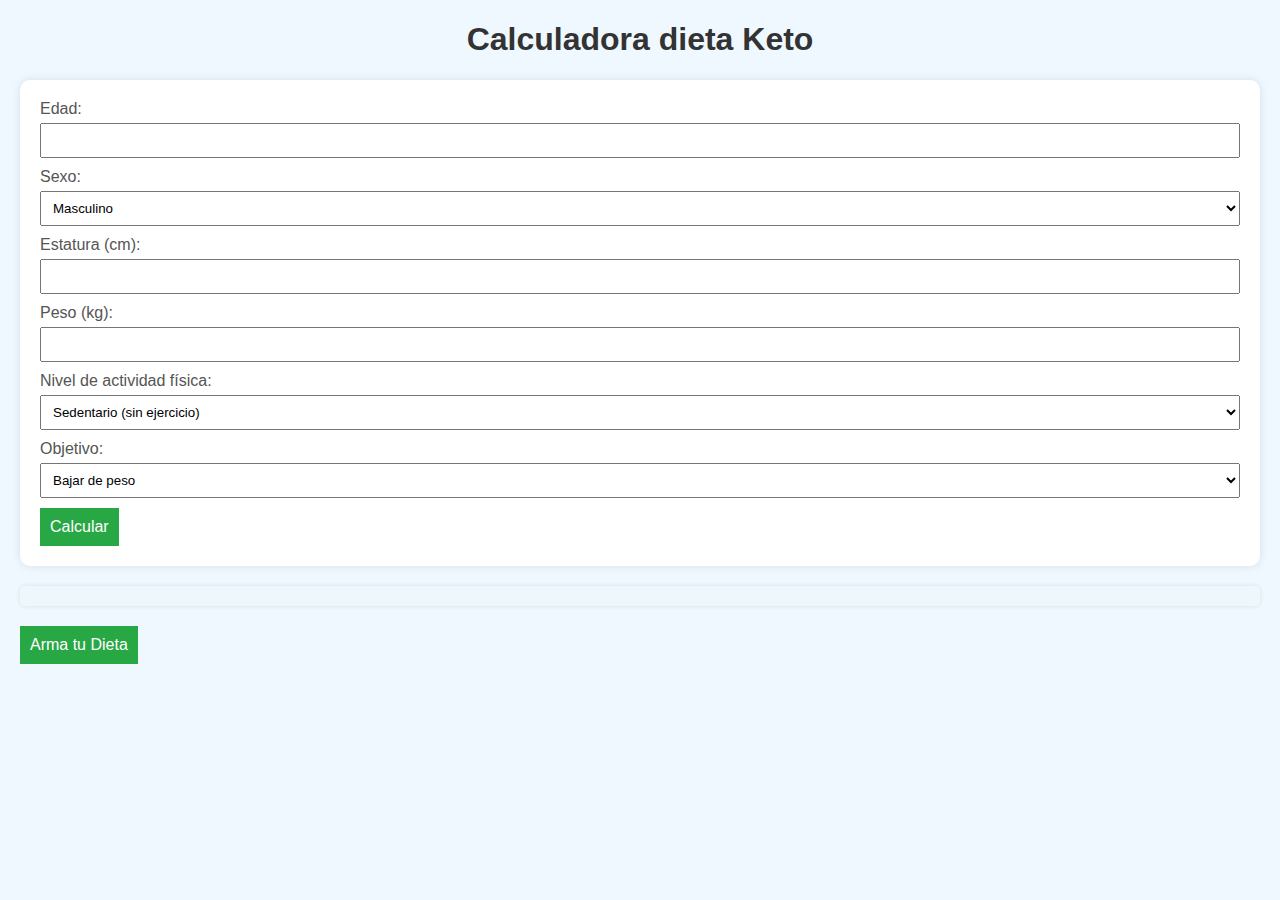
==== calculo.html @ 05cfd48a "Update calculo.html" ====
<!DOCTYPE html>
<html lang="es">
<head>
    <meta charset="UTF-8">
    <meta name="viewport" content="width=device-width, initial-scale=1.0">
    <link rel="stylesheet" href="style.css">
    <title>Calculadora de Macros Keto</title>
</head>
<body>
    <h1>Calculadora dieta Keto</h1>
    <form id="keto-form">
        <label for="age">Edad:</label>
        <input type="number" id="age" required><br>

        <label for="gender">Sexo:</label>
        <select id="gender">
            <option value="male">Masculino</option>
            <option value="female">Femenino</option>
        </select><br>

        <label for="height">Estatura (cm):</label>
        <input type="number" id="height" required><br>

        <label for="weight">Peso (kg):</label>
        <input type="number" id="weight" required><br>

        <label for="activity-level">Nivel de actividad física:</label>
        <select id="activity-level">
            <option value="1.2">Sedentario (sin ejercicio)</option>
            <option value="1.375">Ligero (1-3 horas de ejercicio por semana)</option>
            <option value="1.55">Moderado (3-7 horas de ejercicio por semana)</option>
            <option value="1.725">Elevado (más de 7 horas de ejercicio por semana)</option>
        </select><br>

        <label for="goal">Objetivo:</label>
        <select id="goal">
            <option value="lose">Bajar de peso</option>
            <option value="maintain">Mantener el peso</option>
            <option value="gain">Ganar masa muscular</option>
        </select><br>

        <!-- Otras entradas como objetivo de peso, etc. -->

        <button type="button" onclick="calcularMacros()">Calcular</button>
    </form>

    <div id="resultados">
        <!-- Aquí se mostrarán los resultados -->
    </div>
<!-- Botón para calcular los resultados -->
<!-- <button type="button" onclick="calcularMacros()">Calcular</button> -->

<script>
    function calcularMacros() {
        try {
            console.log("Calculando Macros...");
            const age = parseFloat(document.getElementById('age').value);
            const gender = document.getElementById('gender').value;
            const height = parseFloat(document.getElementById('height').value);
            const weight = parseFloat(document.getElementById('weight').value);
            const activityLevel = parseFloat(document.getElementById('activity-level').value);
            const goal = document.getElementById('goal').value;

            // Realizar cálculos según tus necesidades
            const tmb = 10 * weight + 6.25 * height - 5 * age + 5;
            const caloriesMin = tmb * activityLevel;
            const caloriesMax = caloriesMin * 1.2; // Ajusta según tus preferencias
            const proteinMin = 1.6 * weight;  // Ajusta según tus preferencias
            const proteinMax = 2.2 * weight;  // Ajusta según tus preferencias
            const fatMin = (caloriesMin * 0.7) / 9;
            const fatMax = (caloriesMax * 0.75) / 9;

            // Rango sugerido para carbohidratos (ajustable según tus preferencias)
            const carbsMin = 20;  // Mínimo recomendado
            const carbsMax = 50;  // Máximo recomendado

            // Determinar la descripción del nivel de actividad
            let activityDescription = "";
            switch (activityLevel) {
                case 1.2:
                    activityDescription = "Sedentario (sin ejercicio)";
                    break;
                case 1.375:
                    activityDescription = "Ligero (1-3 horas de ejercicio por semana)";
                    break;
                case 1.55:
                    activityDescription = "Moderado (3-7 horas de ejercicio por semana)";
                    break;
                case 1.725:
                    activityDescription = "Elevado (más de 7 horas de ejercicio por semana)";
                    break;
                default:
                    activityDescription = "Nivel de actividad no especificado";
                    break;
            }

            // Mostrar los resultados en la sección de resultados
            const resultadosDiv = document.getElementById('resultados');
            resultadosDiv.innerHTML = `
                <h2>Resultados:</h2>
                <p><strong>Calorías diarias:</strong> ${caloriesMin.toFixed(2)} - ${caloriesMax.toFixed(2)} kcal</p>
                <p><strong>Proteínas (rango):</strong> ${proteinMin.toFixed(2)} - ${proteinMax.toFixed(2)} g</p>
                <p><strong>Grasas (rango):</strong> ${fatMin.toFixed(2)} - ${fatMax.toFixed(2)} g</p>
                <p><strong>Carbohidratos (rango):</strong> ${carbsMin} - ${carbsMax} g</p>
                <p><strong>Nivel de actividad:</strong> ${activityLevel} - ${activityDescription}</p>
                <p><strong>Objetivo:</strong> ${goal}</p>
            `;

            // Almacenar resultados en cookies
            document.cookie = `caloriesMin=${caloriesMin}`;
            document.cookie = `caloriesMax=${caloriesMax}`;
            document.cookie = `proteinMin=${proteinMin}`;
            document.cookie = `proteinMax=${proteinMax}`;
            document.cookie = `fatMin=${fatMin}`;
            document.cookie = `fatMax=${fatMax}`;
            document.cookie = `carbsMin=${carbsMin}`;
            document.cookie = `carbsMax=${carbsMax}`;
            document.cookie = `activityLevel=${activityLevel}`;
            document.cookie = `goal=${goal}`;
            document.cookie = `protein=${(proteinMin + proteinMax) / 2}`; // Almacena el promedio de proteínas como valor por defecto
            document.cookie = `carbs=${(carbsMin + carbsMax) / 2}`; // Almacena el promedio de carbohidratos como valor por defecto

            // Almacenar resultados en localStorage
            localStorage.setItem('caloriesMin', caloriesMin.toFixed(2));
            localStorage.setItem('caloriesMax', caloriesMax.toFixed(2));
            localStorage.setItem('proteinMin', proteinMin.toFixed(2));
            localStorage.setItem('proteinMax', proteinMax.toFixed(2));
            localStorage.setItem('fatMin', fatMin.toFixed(2));
            localStorage.setItem('fatMax', fatMax.toFixed(2));
            localStorage.setItem('carbsMin', carbsMin);
            localStorage.setItem('carbsMax', carbsMax);
            localStorage.setItem('activityLevel', activityLevel);
            localStorage.setItem('goal', goal);
            localStorage.setItem('protein', ((proteinMin + proteinMax) / 2).toFixed(2));
            localStorage.setItem('carbs', ((carbsMin + carbsMax) / 2).toFixed(2));

        } catch (error) {
            console.error("Error al calcular los resultados:", error);
        }
    }

    // Redirigir a index.html con los objetivos
    function redirigirAIndex() {
        window.location.href = "index.html";
    }
</script>
</script>

<!-- Botón para redirigir a index.html con los objetivos -->
<button type="button" onclick="redirigirAIndex()">Arma tu Dieta</button>
</body>
</html>
---- style.css ----
body {
    font-family: 'Roboto', sans-serif; /* Fuente moderna y versátil */
    background-color: #f0f8ff; /* Azul claro relajante */
    margin: 20px;
  }
  
  h1 {
    color: #333; /* Gris oscuro, manteniendo legibilidad */
    text-align: center;
  }
  
  #selected-items {
    background-color: #fff;
    border-radius: 10px;
    box-shadow: 0 0 10px rgba(0, 0, 0, 0.1);
    padding: 20px;
    margin-bottom: 20px;
  }
  
  #selected-list {
    list-style: none;
    padding: 0;
  }
  
  #selected-list li {
    margin-bottom: 10px;
  }
  
  #totals, #goal-message {
    background-color: #eef8fc; /* Azul claro más sutil */
    border-radius: 5px;
    box-shadow: 0 0 5px rgba(0, 0, 0, 0.1);
    padding: 10px;
    margin-bottom: 20px;
  }
  
  #goal-message {
    color: #28a745; /* Verde vibrante que motiva */
    font-weight: bold;
  }
  
  label {
    display: block;
    margin-bottom: 5px;
    color: #555;
  }
  
  input {
    padding: 8px;
    margin-bottom: 10px;
    width: 100%;
    box-sizing: border-box;
  }
  
  button {
    background-color: #28a745; /* Verde principal */
    color: #fff;
    border: none;
    padding: 10px;
    font-size: 16px;
    cursor: pointer;
  }
  
  button:hover {
    background-color: #218838; /* Verde más oscuro al pasar el ratón */
  }
  
  #product-table {
    width: 100%;
    margin-bottom: 20px;
  }
  
  #product-table th, #product-table td {
    padding: 10px;
    border: 1px solid #e1e7ed; /* Gris claro para mejor contraste */
  }
  
  #product-table th {
    background-color: #f0f8ff; /* Azul claro para encabezados */
    color: #333;
  }
  
  #product-table tbody tr:nth-child(even) {
    background-color: #f5f9fd; /* Azul muy claro para filas alternas */
  }
  
  #search {
    padding: 8px; /* Ajustado para que coincida con otros estilos de input */
    margin-bottom: 10px;
    width: 50%;
    box-sizing: border-box;
  }
  
  #selected-list button {
    background-color: #dc3545;
    color: #fff;
    border: none;
    cursor: pointer;
  }
  
  #selected-list button:hover {
    background-color: #c82333;
  }
  
  #reset-button {
    margin-top: 10px;
    padding: 5px 10px;
    background-color: #e0e4e8; /* Gris claro para diferenciarse */
    color: #333;
    border: none;
    cursor: pointer;
  }
  
  #reset-button:hover {
    background-color: #d7dadc; /* Gris más claro al pasar el ratón */
  }
  


  /* Estilos para la sección de la calculadora */
#keto-form {
    background-color: #fff;
    border-radius: 10px;
    box-shadow: 0 0 10px rgba(0, 0, 0, 0.1);
    padding: 20px;
    margin-bottom: 20px;
  }
  
  #resultados {
    background-color: #eef8fc;
    border-radius: 5px;
    box-shadow: 0 0 5px rgba(0, 0, 0, 0.1);
    padding: 10px;
    margin-bottom: 20px;
  }
  
  #resultados h2 {
    color: #333;
  }
  
  #resultados p {
    margin-bottom: 10px;
    color: #555;
  }
  
  #keto-form label {
    display: block;
    margin-bottom: 5px;
    color: #555;
  }
  
  #keto-form input {
    padding: 8px;
    margin-bottom: 10px;
    width: 100%;
    box-sizing: border-box;
  }
  
  #keto-form select {
    padding: 8px;
    margin-bottom: 10px;
    width: 100%;
    box-sizing: border-box;
  }
  
  #keto-form button {
    background-color: #28a745;
    color: #fff;
    border: none;
    padding: 10px;
    font-size: 16px;
    cursor: pointer;
  }
  
  #keto-form button:hover {
    background-color: #218838;
  }
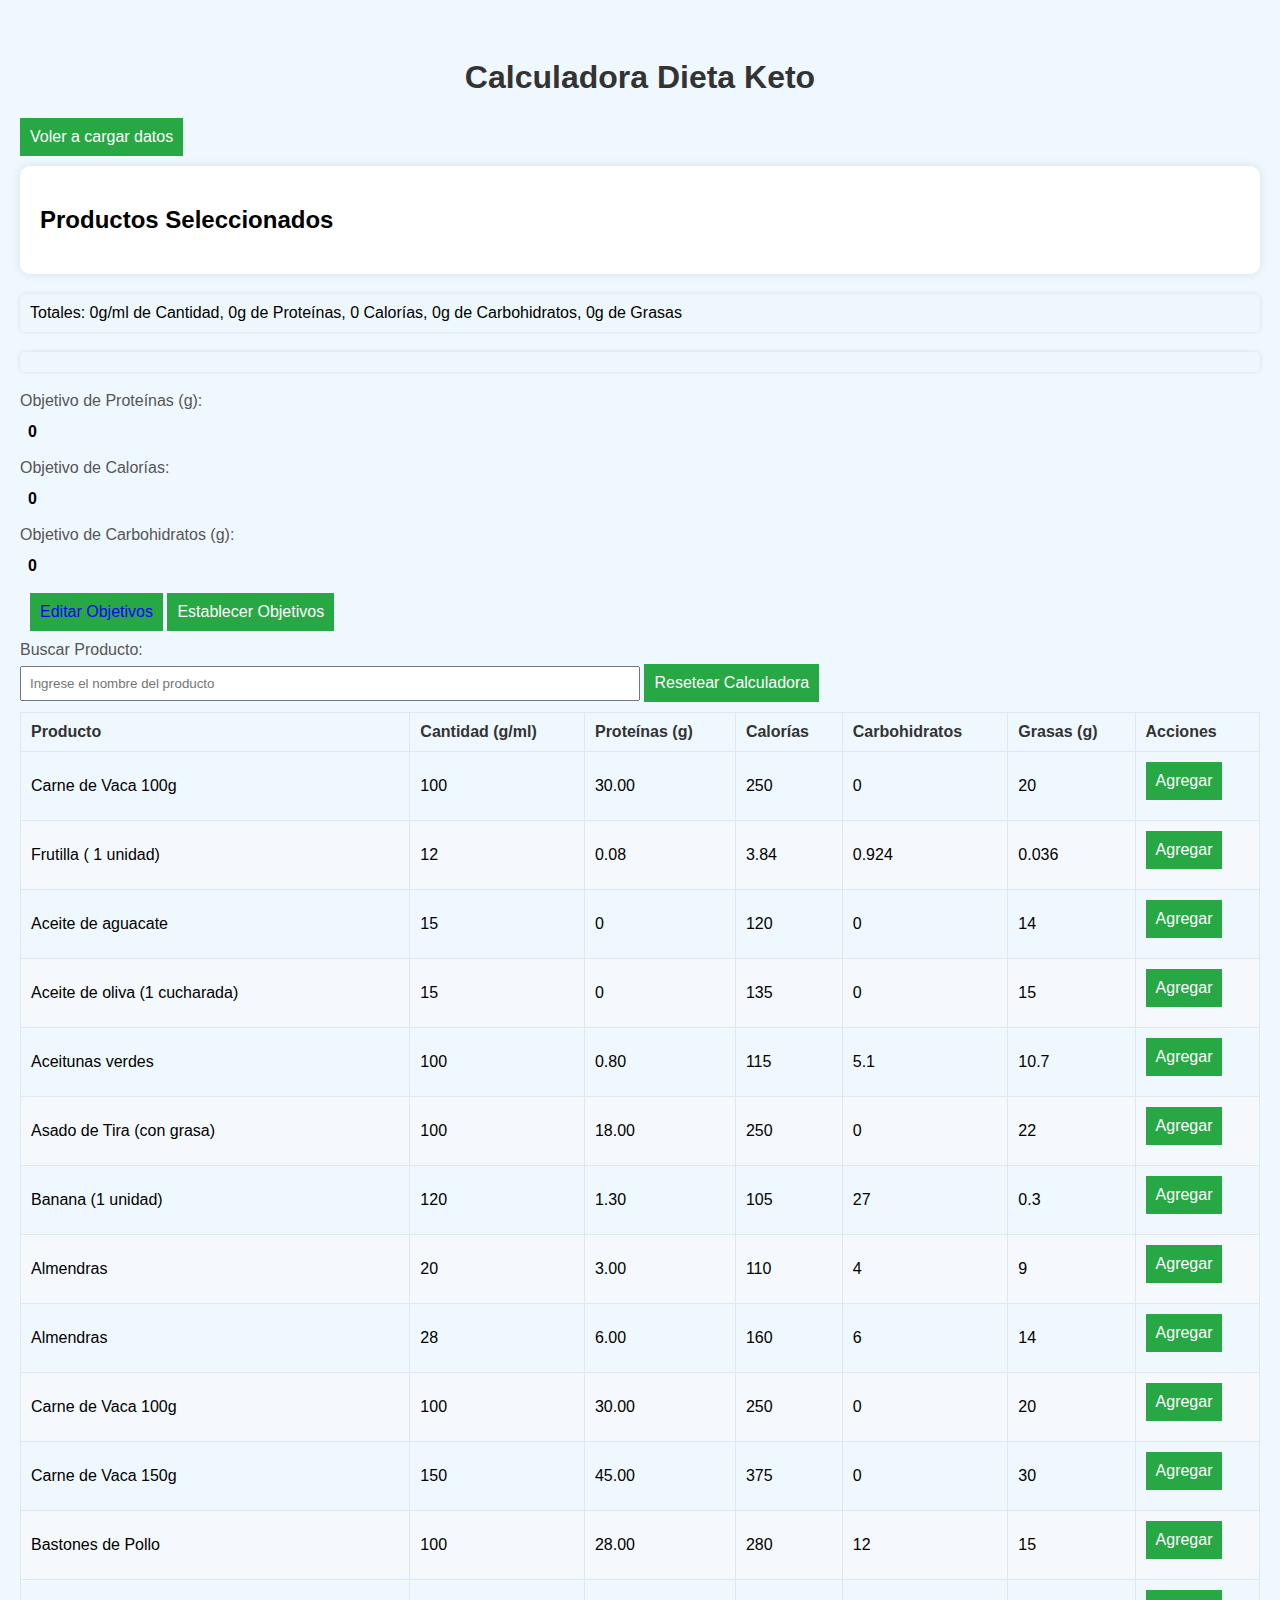
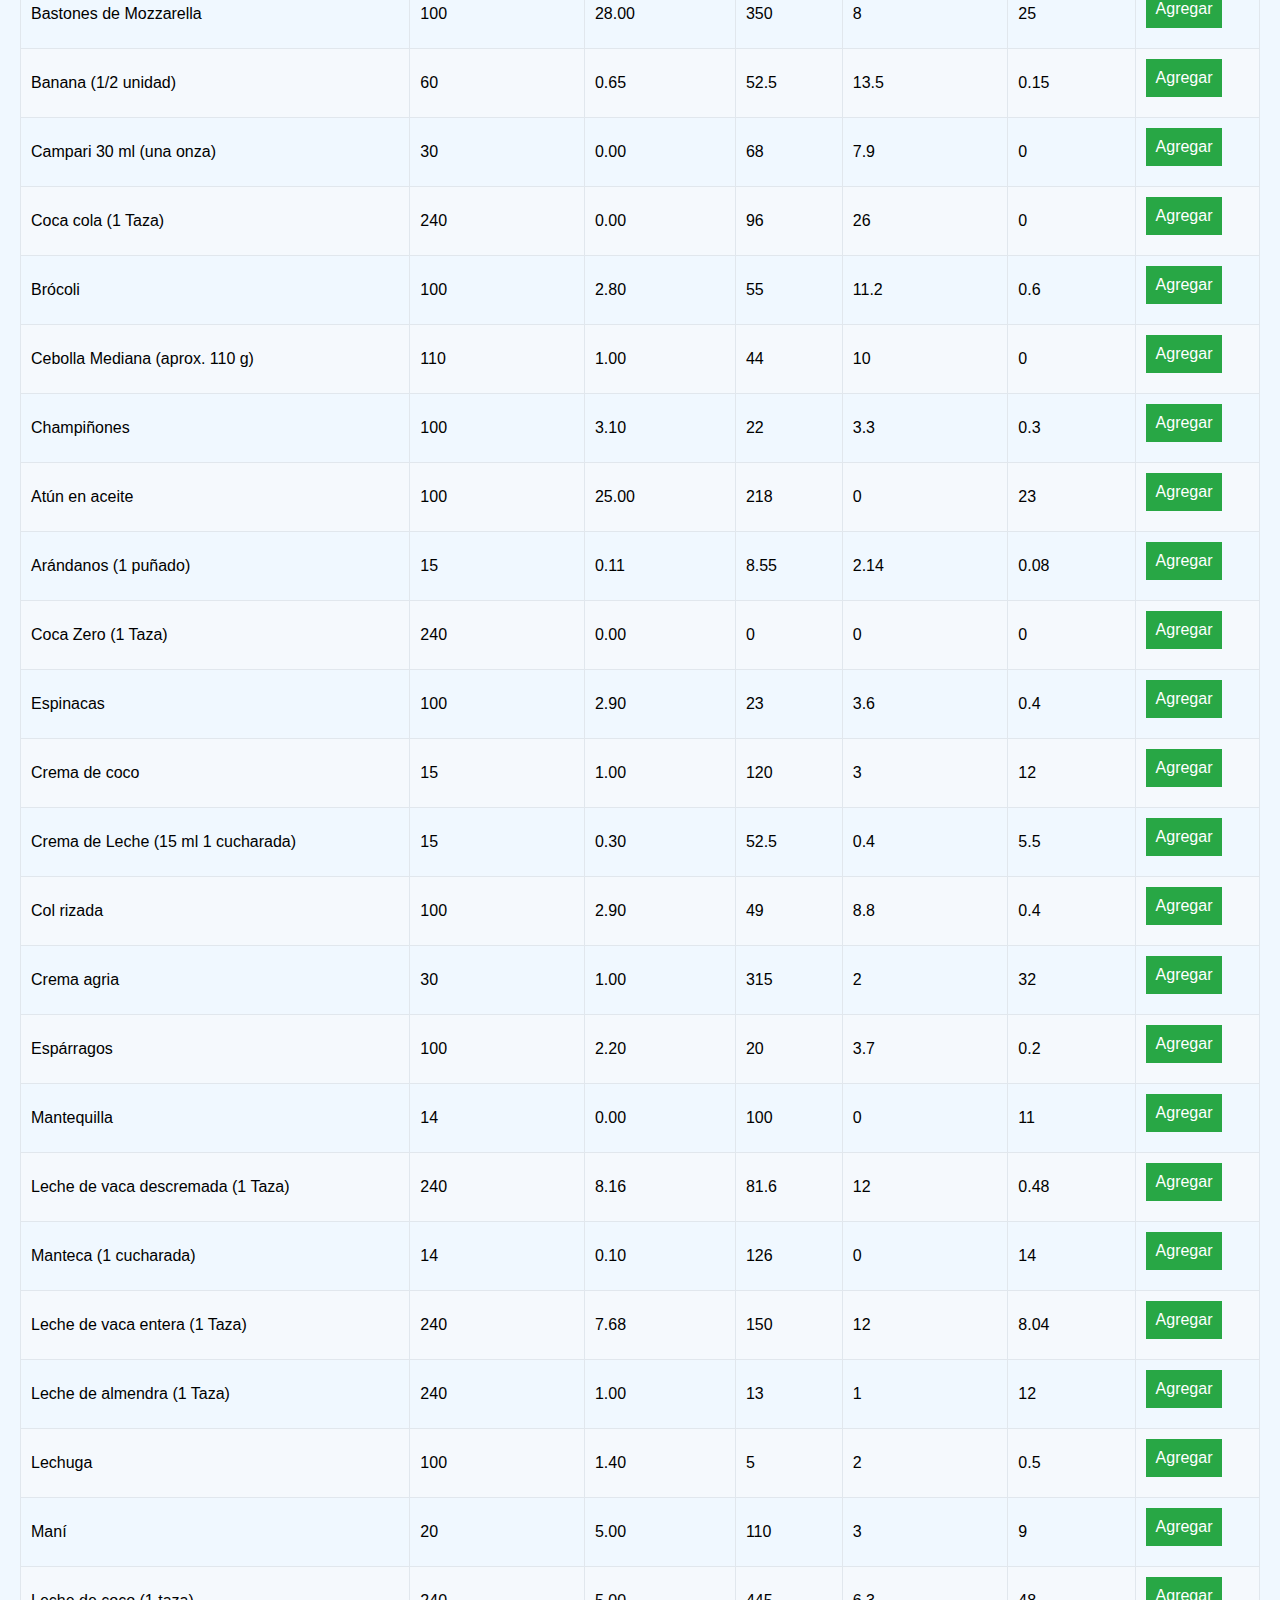
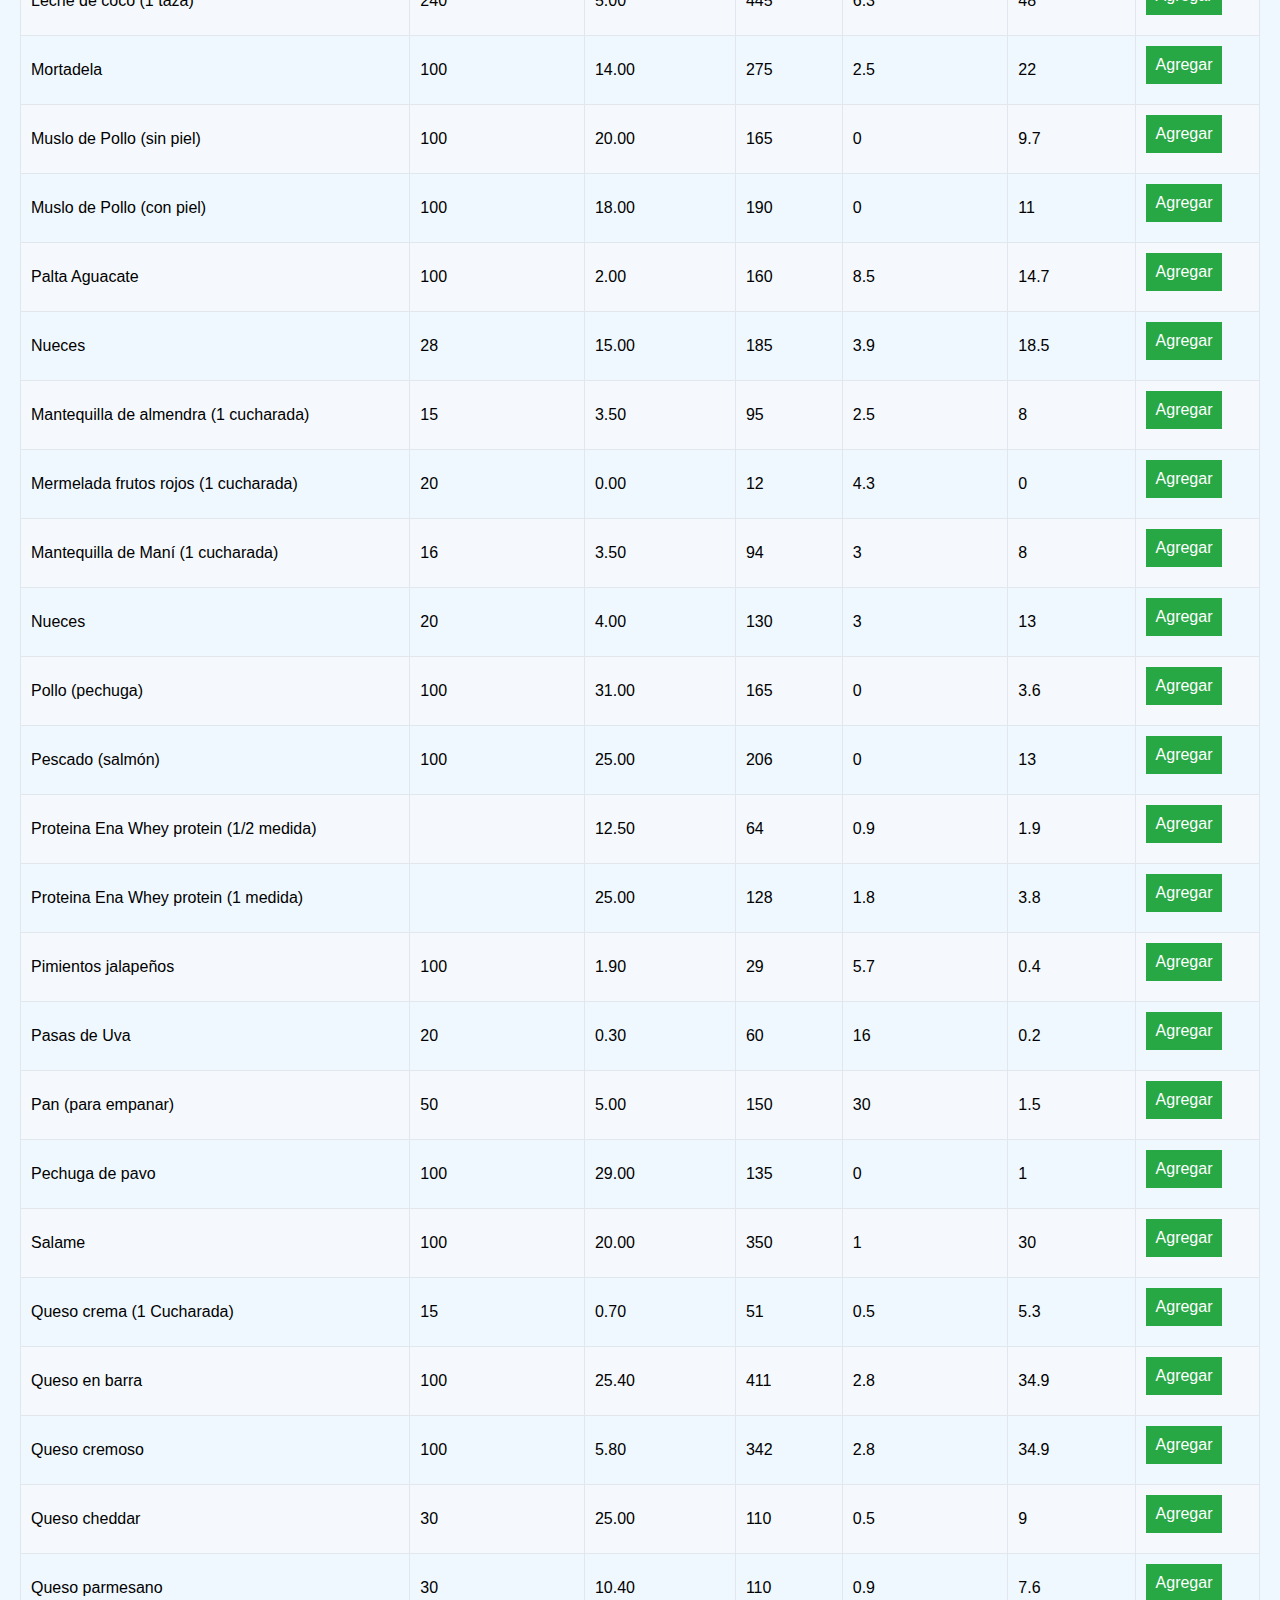
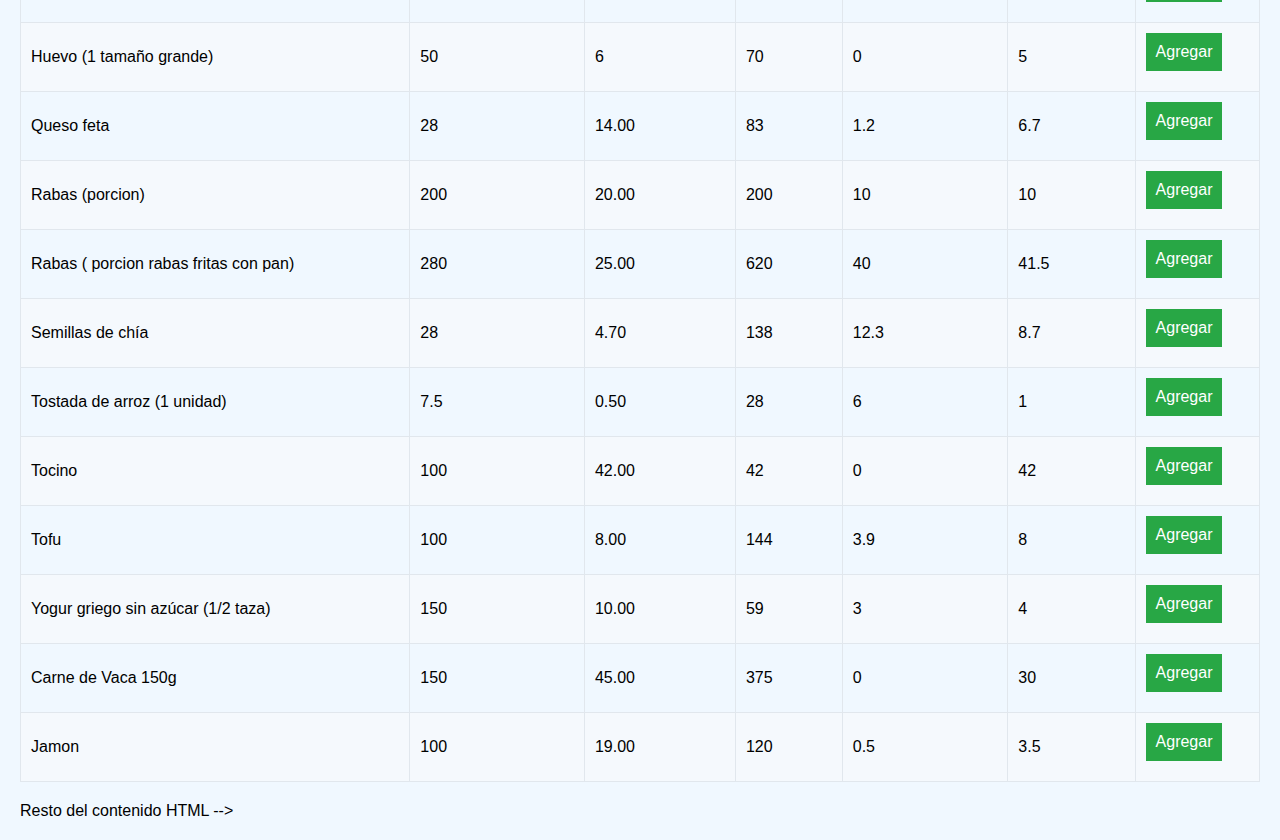
==== commit 98dc98b1: "Update calculo.html" ====
--- a/calculo.html
+++ b/calculo.html
@@ -4,151 +4,1088 @@
     <meta charset="UTF-8">
     <meta name="viewport" content="width=device-width, initial-scale=1.0">
     <link rel="stylesheet" href="style.css">
-    <title>Calculadora de Macros Keto</title>
+
+    <title>Calculadora Dieta Keto</title>
+    <style>
+        table {
+            width: 100%;
+            border-collapse: collapse;
+            margin-bottom: 20px;
+        }
+
+        table, th, td {
+            border: 1px solid #ccc;
+        }
+
+        th, td {
+            padding: 10px;
+            text-align: left;
+        }
+
+        button {
+            padding: 10px;
+            font-size: 16px;
+            margin-bottom: 10px;
+        }
+    </style>
 </head>
-<body>
-    <h1>Calculadora dieta Keto</h1>
-    <form id="keto-form">
-        <label for="age">Edad:</label>
-        <input type="number" id="age" required><br>
-
-        <label for="gender">Sexo:</label>
-        <select id="gender">
-            <option value="male">Masculino</option>
-            <option value="female">Femenino</option>
-        </select><br>
-
-        <label for="height">Estatura (cm):</label>
-        <input type="number" id="height" required><br>
-
-        <label for="weight">Peso (kg):</label>
-        <input type="number" id="weight" required><br>
-
-        <label for="activity-level">Nivel de actividad física:</label>
-        <select id="activity-level">
-            <option value="1.2">Sedentario (sin ejercicio)</option>
-            <option value="1.375">Ligero (1-3 horas de ejercicio por semana)</option>
-            <option value="1.55">Moderado (3-7 horas de ejercicio por semana)</option>
-            <option value="1.725">Elevado (más de 7 horas de ejercicio por semana)</option>
-        </select><br>
-
-        <label for="goal">Objetivo:</label>
-        <select id="goal">
-            <option value="lose">Bajar de peso</option>
-            <option value="maintain">Mantener el peso</option>
-            <option value="gain">Ganar masa muscular</option>
-        </select><br>
-
-        <!-- Otras entradas como objetivo de peso, etc. -->
-
-        <button type="button" onclick="calcularMacros()">Calcular</button>
-    </form>
-
-    <div id="resultados">
-        <!-- Aquí se mostrarán los resultados -->
+<body id="bodycalculo">
+    
+
+
+    
+    <div class="logo"> 
+        <img src="/recursos/Logo2.png" alt="">
     </div>
-<!-- Botón para calcular los resultados -->
-<!-- <button type="button" onclick="calcularMacros()">Calcular</button> -->
-
-<script>
-    function calcularMacros() {
-        try {
-            console.log("Calculando Macros...");
-            const age = parseFloat(document.getElementById('age').value);
-            const gender = document.getElementById('gender').value;
-            const height = parseFloat(document.getElementById('height').value);
-            const weight = parseFloat(document.getElementById('weight').value);
-            const activityLevel = parseFloat(document.getElementById('activity-level').value);
-            const goal = document.getElementById('goal').value;
-
-            // Realizar cálculos según tus necesidades
-            const tmb = 10 * weight + 6.25 * height - 5 * age + 5;
-            const caloriesMin = tmb * activityLevel;
-            const caloriesMax = caloriesMin * 1.2; // Ajusta según tus preferencias
-            const proteinMin = 1.6 * weight;  // Ajusta según tus preferencias
-            const proteinMax = 2.2 * weight;  // Ajusta según tus preferencias
-            const fatMin = (caloriesMin * 0.7) / 9;
-            const fatMax = (caloriesMax * 0.75) / 9;
-
-            // Rango sugerido para carbohidratos (ajustable según tus preferencias)
-            const carbsMin = 20;  // Mínimo recomendado
-            const carbsMax = 50;  // Máximo recomendado
-
-            // Determinar la descripción del nivel de actividad
-            let activityDescription = "";
-            switch (activityLevel) {
-                case 1.2:
-                    activityDescription = "Sedentario (sin ejercicio)";
-                    break;
-                case 1.375:
-                    activityDescription = "Ligero (1-3 horas de ejercicio por semana)";
-                    break;
-                case 1.55:
-                    activityDescription = "Moderado (3-7 horas de ejercicio por semana)";
-                    break;
-                case 1.725:
-                    activityDescription = "Elevado (más de 7 horas de ejercicio por semana)";
-                    break;
-                default:
-                    activityDescription = "Nivel de actividad no especificado";
-                    break;
+
+    <h1>Calculadora Dieta Keto</h1>
+
+    <div class="contenedor-principal">
+            <a href="index.html">
+                <button type="button">Voler a cargar datos</button>
+            </a>
+
+        <div id="selected-items">
+            <h2>Productos Seleccionados</h2>
+            <ul id="selected-list"></ul>
+         </div>
+
+        <div id="totals">Totales: 0g/ml de Cantidad, 0g de Proteínas, 0 Calorías, 0g de Carbohidratos, 0g de Grasas</div>
+    
+        <div id="goal-message"></div>
+    
+ 
+<!-- sección de objetivos  -->
+
+        <div class="objetivos">
+            <label for="goal-proteins">Objetivo de Proteínas (g):</label>
+            <input type="text" id="goal-proteins" class="editable-input" readonly>
+            <label for="goal-calories">Objetivo de Calorías:</label>
+            <input type="text" id="goal-calories" class="editable-input" readonly>
+            <label for="goal-carbs">Objetivo de Carbohidratos (g):</label>
+            <input type="text" id="goal-carbs" class="editable-input" readonly>
+
+        </div>
+
+<!--    BOTON EDITAR  -->
+    <style> 
+        .editable-input {
+            border: none;
+            background-color: inherit;
+            color: inherit;
+            font-weight: bold;
+            font-size: 16px;
+        }
+    
+        .editable-input:focus {
+            outline: none;
+        }
+    
+        .edit-button {
+            margin-left: 10px;
+            cursor: pointer;
+            color: blue;
+        }
+    </style>
+    <!-- Modifica el botón de "Editar Objetivos" en index.html -->
+<button class="edit-button" onclick="habilitarEdicion()">Editar Objetivos</button>
+<!-- Agrega el botón "Establecer Objetivos" en index.html -->
+<button class="set-goals-button" onclick="establecerObjetivos()">Establecer Objetivos</button>
+
+
+    <label for="search">Buscar Producto:</label>
+    <input type="text" id="search" oninput="searchProduct()" placeholder="Ingrese el nombre del producto">
+    <button onclick="resetSum()">Resetear Calculadora</button>
+    <table id="product-table">
+        <thead>
+            <tr>
+                <th>Producto</th>
+                <th>Cantidad (g/ml)</th>
+                <th>Proteínas (g)</th>
+                <th>Calorías</th>
+                <th>Carbohidratos</th>
+                <th>Grasas (g)</th>
+                <th>Acciones</th>
+            </tr>
+        </thead>
+        <tbody>  <!-- LISTA DE PRODUCTOS -->
+            <!-- Agrega más filas según sea necesario -->
+            <tr data-name="Carne de Vaca 100g" data-quantity="100" data-proteins="30.00" data-calories="250" data-carbs="0" data-fats="20">
+                <td>Carne de Vaca 100g</td>
+                <td>100</td>
+                <td>30.00</td>
+                <td>250</td>
+                <td>0</td>
+                <td>20</td>
+                <td><button onclick="addToSelected(this)">Agregar</button></td>
+            </tr>
+
+            <tr data-name="Frutilla ( 1 unidad)" data-quantity="12" data-proteins="0.08" data-calories="3.84" data-carbs="0.924" data-fats="0.036">
+                <td>Frutilla ( 1 unidad)</td>
+                <td>12</td>
+                <td>0.08</td>
+                <td>3.84</td>
+                <td>0.924</td>
+                <td>0.036</td>
+                <td><button onclick="addToSelected(this)">Agregar</button></td>
+            </tr>
+
+            <tr data-name="Aceite de aguacate" data-quantity="15" data-proteins="0" data-calories="120" data-carbs="0" data-fats="14">
+                <td>Aceite de aguacate</td>
+                <td>15</td>
+                <td>0</td>
+                <td>120</td>
+                <td>0</td>
+                <td>14</td>
+                <td><button onclick="addToSelected(this)">Agregar</button></td>
+            </tr>
+
+            
+            <tr data-name="Aceite de oliva (1 cucharada)" data-quantity="15" data-proteins="0" data-calories="135" data-carbs="0" data-fats="15">
+                <td>Aceite de oliva (1 cucharada)</td>
+                <td>15</td>
+                <td>0</td>
+                <td>135</td>
+                <td>0</td>
+                <td>15</td>
+                <td><button onclick="addToSelected(this)">Agregar</button></td>
+            </tr>
+
+            <tr data-name="Aceitunas verdes" data-quantity="100" data-proteins="0.80" data-calories="115" data-carbs="5.1" data-fats="10.7">
+                <td>Aceitunas verdes</td>
+                <td>100</td>
+                <td>0.80</td>
+                <td>115</td>
+                <td>5.1</td>
+                <td>10.7</td>
+                <td><button onclick="addToSelected(this)">Agregar</button></td>
+            </tr>
+            
+            <tr data-name="Asado de Tira (con grasa)" data-quantity="100" data-proteins="18.00" data-calories="250" data-carbs="0" data-fats="22">
+                <td>Asado de Tira (con grasa)</td>
+                <td>100</td>
+                <td>18.00</td>
+                <td>250</td>
+                <td>0</td>
+                <td>22</td>
+                <td><button onclick="addToSelected(this)">Agregar</button></td>
+            </tr>
+            
+            <tr data-name="Banana (1 unidad)" data-quantity="120" data-proteins="1.30" data-calories="105" data-carbs="27" data-fats="0.3">
+                <td>Banana (1 unidad)</td>
+                <td>120</td>
+                <td>1.30</td>
+                <td>105</td>
+                <td>27</td>
+                <td>0.3</td>
+                <td><button onclick="addToSelected(this)">Agregar</button></td>
+            </tr>
+            
+            <tr data-name="Almendras" data-quantity="20" data-proteins="3.00" data-calories="110" data-carbs="4" data-fats="9">
+                <td>Almendras</td>
+                <td>20</td>
+                <td>3.00</td>
+                <td>110</td>
+                <td>4</td>
+                <td>9</td>
+                <td><button onclick="addToSelected(this)">Agregar</button></td>
+            </tr>
+            
+            <tr data-name="Almendras" data-quantity="28" data-proteins="6.00" data-calories="160" data-carbs="6" data-fats="14">
+                <td>Almendras</td>
+                <td>28</td>
+                <td>6.00</td>
+                <td>160</td>
+                <td>6</td>
+                <td>14</td>
+                <td><button onclick="addToSelected(this)">Agregar</button></td>
+            </tr>
+
+            <tr data-name="Carne de Vaca 100g" data-quantity="100" data-proteins="30.00" data-calories="250" data-carbs="0" data-fats="20">
+                <td>Carne de Vaca 100g</td>
+                <td>100</td>
+                <td>30.00</td>
+                <td>250</td>
+                <td>0</td>
+                <td>20</td>
+                <td><button onclick="addToSelected(this)">Agregar</button></td>
+            </tr>
+            
+            <tr data-name="Carne de Vaca 150g" data-quantity="150" data-proteins="45.00" data-calories="375" data-carbs="0" data-fats="30">
+                <td>Carne de Vaca 150g</td>
+                <td>150</td>
+                <td>45.00</td>
+                <td>375</td>
+                <td>0</td>
+                <td>30</td>
+                <td><button onclick="addToSelected(this)">Agregar</button></td>
+            </tr>
+            
+            <tr data-name="Bastones de Pollo" data-quantity="100" data-proteins="28.00" data-calories="280" data-carbs="12" data-fats="15">
+                <td>Bastones de Pollo</td>
+                <td>100</td>
+                <td>28.00</td>
+                <td>280</td>
+                <td>12</td>
+                <td>15</td>
+                <td><button onclick="addToSelected(this)">Agregar</button></td>
+            </tr>
+            
+            <tr data-name="Bastones de Mozzarella" data-quantity="100" data-proteins="28.00" data-calories="350" data-carbs="8" data-fats="25">
+                <td>Bastones de Mozzarella</td>
+                <td>100</td>
+                <td>28.00</td>
+                <td>350</td>
+                <td>8</td>
+                <td>25</td>
+                <td><button onclick="addToSelected(this)">Agregar</button></td>
+            </tr>
+            
+            <tr data-name="Banana (1/2 unidad)" data-quantity="60" data-proteins="0.65" data-calories="52.5" data-carbs="13.5" data-fats="0.15">
+                <td>Banana (1/2 unidad)</td>
+                <td>60</td>
+                <td>0.65</td>
+                <td>52.5</td>
+                <td>13.5</td>
+                <td>0.15</td>
+                <td><button onclick="addToSelected(this)">Agregar</button></td>
+            </tr>
+            
+            <tr data-name="Campari 30 ml (una onza)" data-quantity="30" data-proteins="0.00" data-calories="68" data-carbs="7.9" data-fats="0">
+                <td>Campari 30 ml (una onza)</td>
+                <td>30</td>
+                <td>0.00</td>
+                <td>68</td>
+                <td>7.9</td>
+                <td>0</td>
+                <td><button onclick="addToSelected(this)">Agregar</button></td>
+            </tr>
+            
+            <tr data-name="Coca cola (1 Taza)" data-quantity="240" data-proteins="0.00" data-calories="96" data-carbs="26" data-fats="0">
+                <td>Coca cola (1 Taza)</td>
+                <td>240</td>
+                <td>0.00</td>
+                <td>96</td>
+                <td>26</td>
+                <td>0</td>
+                <td><button onclick="addToSelected(this)">Agregar</button></td>
+            </tr>
+            
+            <tr data-name="Brócoli" data-quantity="100" data-proteins="2.80" data-calories="55" data-carbs="11.2" data-fats="0.6">
+                <td>Brócoli</td>
+                <td>100</td>
+                <td>2.80</td>
+                <td>55</td>
+                <td>11.2</td>
+                <td>0.6</td>
+                <td><button onclick="addToSelected(this)">Agregar</button></td>
+            </tr>
+            
+            <tr data-name="Cebolla Mediana (aprox. 110 g)" data-quantity="110" data-proteins="1.00" data-calories="44" data-carbs="10" data-fats="0">
+                <td>Cebolla Mediana (aprox. 110 g)</td>
+                <td>110</td>
+                <td>1.00</td>
+                <td>44</td>
+                <td>10</td>
+                <td>0</td>
+                <td><button onclick="addToSelected(this)">Agregar</button></td>
+            </tr>
+            
+            <tr data-name="Champiñones" data-quantity="100" data-proteins="3.10" data-calories="22" data-carbs="3.3" data-fats="0.3">
+                <td>Champiñones</td>
+                <td>100</td>
+                <td>3.10</td>
+                <td>22</td>
+                <td>3.3</td>
+                <td>0.3</td>
+                <td><button onclick="addToSelected(this)">Agregar</button></td>
+            </tr>
+           
+            
+            <tr data-name="Atún en aceite" data-quantity="100" data-proteins="25.00" data-calories="218" data-carbs="0" data-fats="23">
+                <td>Atún en aceite</td>
+                <td>100</td>
+                <td>25.00</td>
+                <td>218</td>
+                <td>0</td>
+                <td>23</td>
+                <td><button onclick="addToSelected(this)">Agregar</button></td>
+            </tr>
+            
+            <tr data-name="Arándanos (1 puñado)" data-quantity="15" data-proteins="0.11" data-calories="8.55" data-carbs="2.14" data-fats="0.08">
+                <td>Arándanos (1 puñado)</td>
+                <td>15</td>
+                <td>0.11</td>
+                <td>8.55</td>
+                <td>2.14</td>
+                <td>0.08</td>
+                <td><button onclick="addToSelected(this)">Agregar</button></td>
+            </tr>
+            <tr data-name="Coca Zero (1 Taza)" data-quantity="240" data-proteins="0.00" data-calories="0" data-carbs="0" data-fats="0">
+                <td>Coca Zero (1 Taza)</td>
+                <td>240</td>
+                <td>0.00</td>
+                <td>0</td>
+                <td>0</td>
+                <td>0</td>
+                <td><button onclick="addToSelected(this)">Agregar</button></td>
+            </tr>
+            
+            <tr data-name="Espinacas" data-quantity="100" data-proteins="2.90" data-calories="23" data-carbs="3.6" data-fats="0.4">
+                <td>Espinacas</td>
+                <td>100</td>
+                <td>2.90</td>
+                <td>23</td>
+                <td>3.6</td>
+                <td>0.4</td>
+                <td><button onclick="addToSelected(this)">Agregar</button></td>
+            </tr>
+            
+            <tr data-name="Crema de coco" data-quantity="15" data-proteins="1.00" data-calories="120" data-carbs="3" data-fats="12">
+                <td>Crema de coco</td>
+                <td>15</td>
+                <td>1.00</td>
+                <td>120</td>
+                <td>3</td>
+                <td>12</td>
+                <td><button onclick="addToSelected(this)">Agregar</button></td>
+            </tr>
+            
+            <tr data-name="Crema de Leche (15 ml 1 cucharada)" data-quantity="15" data-proteins="0.30" data-calories="52.5" data-carbs="0.4" data-fats="5.5">
+                <td>Crema de Leche (15 ml 1 cucharada)</td>
+                <td>15</td>
+                <td>0.30</td>
+                <td>52.5</td>
+                <td>0.4</td>
+                <td>5.5</td>
+                <td><button onclick="addToSelected(this)">Agregar</button></td>
+            </tr>
+            
+            <tr data-name="Col rizada" data-quantity="100" data-proteins="2.90" data-calories="49" data-carbs="8.8" data-fats="0.4">
+                <td>Col rizada</td>
+                <td>100</td>
+                <td>2.90</td>
+                <td>49</td>
+                <td>8.8</td>
+                <td>0.4</td>
+                <td><button onclick="addToSelected(this)">Agregar</button></td>
+            </tr>
+            
+            <tr data-name="Crema agria" data-quantity="30" data-proteins="1.00" data-calories="315" data-carbs="2" data-fats="32">
+                <td>Crema agria</td>
+                <td>30</td>
+                <td>1.00</td>
+                <td>315</td>
+                <td>2</td>
+                <td>32</td>
+                <td><button onclick="addToSelected(this)">Agregar</button></td>
+            </tr>
+            
+            <tr data-name="Espárragos" data-quantity="100" data-proteins="2.20" data-calories="20" data-carbs="3.7" data-fats="0.2">
+                <td>Espárragos</td>
+                <td>100</td>
+                <td>2.20</td>
+                <td>20</td>
+                <td>3.7</td>
+                <td>0.2</td>
+                <td><button onclick="addToSelected(this)">Agregar</button></td>
+            </tr>
+            <tr data-name="Mantequilla" data-quantity="14" data-proteins="0.00" data-calories="100" data-carbs="0" data-fats="11">
+                <td>Mantequilla</td>
+                <td>14</td>
+                <td>0.00</td>
+                <td>100</td>
+                <td>0</td>
+                <td>11</td>
+                <td><button onclick="addToSelected(this)">Agregar</button></td>
+            </tr>
+            
+            <tr data-name="Leche de vaca descremada (1 Taza)" data-quantity="240" data-proteins="8.16" data-calories="81.6" data-carbs="12" data-fats="0.48">
+                <td>Leche de vaca descremada (1 Taza)</td>
+                <td>240</td>
+                <td>8.16</td>
+                <td>81.6</td>
+                <td>12</td>
+                <td>0.48</td>
+                <td><button onclick="addToSelected(this)">Agregar</button></td>
+            </tr>
+            
+            <tr data-name="Manteca (1 cucharada)" data-quantity="14" data-proteins="0.10" data-calories="126" data-carbs="0" data-fats="14">
+                <td>Manteca (1 cucharada)</td>
+                <td>14</td>
+                <td>0.10</td>
+                <td>126</td>
+                <td>0</td>
+                <td>14</td>
+                <td><button onclick="addToSelected(this)">Agregar</button></td>
+            </tr>
+            
+            <tr data-name="Leche de vaca entera (1 Taza)" data-quantity="240" data-proteins="7.68" data-calories="150" data-carbs="12" data-fats="8.04">
+                <td>Leche de vaca entera (1 Taza)</td>
+                <td>240</td>
+                <td>7.68</td>
+                <td>150</td>
+                <td>12</td>
+                <td>8.04</td>
+                <td><button onclick="addToSelected(this)">Agregar</button></td>
+            </tr>
+            
+            <tr data-name="Leche de almendra (1 Taza)" data-quantity="240" data-proteins="1.00" data-calories="13" data-carbs="1" data-fats="12">
+                <td>Leche de almendra (1 Taza)</td>
+                <td>240</td>
+                <td>1.00</td>
+                <td>13</td>
+                <td>1</td>
+                <td>12</td>
+                <td><button onclick="addToSelected(this)">Agregar</button></td>
+            </tr>
+            
+            <tr data-name="Lechuga" data-quantity="100" data-proteins="1.40" data-calories="5" data-carbs="2" data-fats="0.5">
+                <td>Lechuga</td>
+                <td>100</td>
+                <td>1.40</td>
+                <td>5</td>
+                <td>2</td>
+                <td>0.5</td>
+                <td><button onclick="addToSelected(this)">Agregar</button></td>
+            </tr>
+            
+            <tr data-name="Maní" data-quantity="20" data-proteins="5.00" data-calories="110" data-carbs="3" data-fats="9">
+                <td>Maní</td>
+                <td>20</td>
+                <td>5.00</td>
+                <td>110</td>
+                <td>3</td>
+                <td>9</td>
+                <td><button onclick="addToSelected(this)">Agregar</button></td>
+            </tr>
+            
+            <tr data-name="Leche de coco (1 taza)" data-quantity="240" data-proteins="5.00" data-calories="445" data-carbs="6.3" data-fats="48">
+                <td>Leche de coco (1 taza)</td>
+                <td>240</td>
+                <td>5.00</td>
+                <td>445</td>
+                <td>6.3</td>
+                <td>48</td>
+                <td><button onclick="addToSelected(this)">Agregar</button></td>
+            </tr>
+            <tr data-name="Mortadela" data-quantity="100" data-proteins="14.00" data-calories="275" data-carbs="2.5" data-fats="22">
+                <td>Mortadela</td>
+                <td>100</td>
+                <td>14.00</td>
+                <td>275</td>
+                <td>2.5</td>
+                <td>22</td>
+                <td><button onclick="addToSelected(this)">Agregar</button></td>
+            </tr>
+            
+            <tr data-name="Muslo de Pollo (sin piel)" data-quantity="100" data-proteins="20.00" data-calories="165" data-carbs="0" data-fats="9.7">
+                <td>Muslo de Pollo (sin piel)</td>
+                <td>100</td>
+                <td>20.00</td>
+                <td>165</td>
+                <td>0</td>
+                <td>9.7</td>
+                <td><button onclick="addToSelected(this)">Agregar</button></td>
+            </tr>
+            
+            <tr data-name="Muslo de Pollo (con piel)" data-quantity="100" data-proteins="18.00" data-calories="190" data-carbs="0" data-fats="11">
+                <td>Muslo de Pollo (con piel)</td>
+                <td>100</td>
+                <td>18.00</td>
+                <td>190</td>
+                <td>0</td>
+                <td>11</td>
+                <td><button onclick="addToSelected(this)">Agregar</button></td>
+            </tr>
+            
+            <tr data-name="Palta Aguacate" data-quantity="100" data-proteins="2.00" data-calories="160" data-carbs="8.5" data-fats="14.7">
+                <td>Palta Aguacate</td>
+                <td>100</td>
+                <td>2.00</td>
+                <td>160</td>
+                <td>8.5</td>
+                <td>14.7</td>
+                <td><button onclick="addToSelected(this)">Agregar</button></td>
+            </tr>
+            
+            <tr data-name="Nueces" data-quantity="28" data-proteins="15.00" data-calories="185" data-carbs="3.9" data-fats="18.5">
+                <td>Nueces</td>
+                <td>28</td>
+                <td>15.00</td>
+                <td>185</td>
+                <td>3.9</td>
+                <td>18.5</td>
+                <td><button onclick="addToSelected(this)">Agregar</button></td>
+            </tr>
+            
+            <tr data-name="Mantequilla de almendra (1 cucharada)" data-quantity="15" data-proteins="3.50" data-calories="95" data-carbs="2.5" data-fats="8">
+                <td>Mantequilla de almendra (1 cucharada)</td>
+                <td>15</td>
+                <td>3.50</td>
+                <td>95</td>
+                <td>2.5</td>
+                <td>8</td>
+                <td><button onclick="addToSelected(this)">Agregar</button></td>
+            </tr>
+            
+            <tr data-name="Mermelada frutos rojos (1 cucharada)" data-quantity="20" data-proteins="0.00" data-calories="12" data-carbs="4.3" data-fats="0">
+                <td>Mermelada frutos rojos (1 cucharada)</td>
+                <td>20</td>
+                <td>0.00</td>
+                <td>12</td>
+                <td>4.3</td>
+                <td>0</td>
+                <td><button onclick="addToSelected(this)">Agregar</button></td>
+            </tr>
+            
+            <tr data-name="Mantequilla de Maní (1 cucharada)" data-quantity="16" data-proteins="3.50" data-calories="94" data-carbs="3" data-fats="8">
+                <td>Mantequilla de Maní (1 cucharada)</td>
+                <td>16</td>
+                <td>3.50</td>
+                <td>94</td>
+                <td>3</td>
+                <td>8</td>
+                <td><button onclick="addToSelected(this)">Agregar</button></td>
+            </tr>
+            
+            <tr data-name="Nueces" data-quantity="20" data-proteins="4.00" data-calories="130" data-carbs="3" data-fats="13">
+                <td>Nueces</td>
+                <td>20</td>
+                <td>4.00</td>
+                <td>130</td>
+                <td>3</td>
+                <td>13</td>
+                <td><button onclick="addToSelected(this)">Agregar</button></td>
+            </tr>
+            <tr data-name="Pollo (pechuga)" data-quantity="100" data-proteins="31.00" data-calories="165" data-carbs="0" data-fats="3.6">
+                <td>Pollo (pechuga)</td>
+                <td>100</td>
+                <td>31.00</td>
+                <td>165</td>
+                <td>0</td>
+                <td>3.6</td>
+                <td><button onclick="addToSelected(this)">Agregar</button></td>
+            </tr>
+            
+            <tr data-name="Pescado (salmón)" data-quantity="100" data-proteins="25.00" data-calories="206" data-carbs="0" data-fats="13">
+                <td>Pescado (salmón)</td>
+                <td>100</td>
+                <td>25.00</td>
+                <td>206</td>
+                <td>0</td>
+                <td>13</td>
+                <td><button onclick="addToSelected(this)">Agregar</button></td>
+            </tr>
+            
+            <tr data-name="Proteina Ena Whey protein (1/2 medida)" data-quantity="" data-proteins="12.50" data-calories="64" data-carbs="0.9" data-fats="1.9">
+                <td>Proteina Ena Whey protein (1/2 medida)</td>
+                <td></td>
+                <td>12.50</td>
+                <td>64</td>
+                <td>0.9</td>
+                <td>1.9</td>
+                <td><button onclick="addToSelected(this)">Agregar</button></td>
+            </tr>
+            
+            <tr data-name="Proteina Ena Whey protein (1 medida)" data-quantity="" data-proteins="25.00" data-calories="128" data-carbs="1.8" data-fats="3.8">
+                <td>Proteina Ena Whey protein (1 medida)</td>
+                <td></td>
+                <td>25.00</td>
+                <td>128</td>
+                <td>1.8</td>
+                <td>3.8</td>
+                <td><button onclick="addToSelected(this)">Agregar</button></td>
+            </tr>
+            
+            <tr data-name="Pimientos jalapeños" data-quantity="100" data-proteins="1.90" data-calories="29" data-carbs="5.7" data-fats="0.4">
+                <td>Pimientos jalapeños</td>
+                <td>100</td>
+                <td>1.90</td>
+                <td>29</td>
+                <td>5.7</td>
+                <td>0.4</td>
+                <td><button onclick="addToSelected(this)">Agregar</button></td>
+            </tr>
+            
+            <tr data-name="Pasas de Uva" data-quantity="20" data-proteins="0.30" data-calories="60" data-carbs="16" data-fats="0.2">
+                <td>Pasas de Uva</td>
+                <td>20</td>
+                <td>0.30</td>
+                <td>60</td>
+                <td>16</td>
+                <td>0.2</td>
+                <td><button onclick="addToSelected(this)">Agregar</button></td>
+            </tr>
+            
+            <tr data-name="Pan (para empanar)" data-quantity="50" data-proteins="5.00" data-calories="150" data-carbs="30" data-fats="1.5">
+                <td>Pan (para empanar)</td>
+                <td>50</td>
+                <td>5.00</td>
+                <td>150</td>
+                <td>30</td>
+                <td>1.5</td>
+                <td><button onclick="addToSelected(this)">Agregar</button></td>
+            </tr>
+            
+            <tr data-name="Pechuga de pavo" data-quantity="100" data-proteins="29.00" data-calories="135" data-carbs="0" data-fats="1">
+                <td>Pechuga de pavo</td>
+                <td>100</td>
+                <td>29.00</td>
+                <td>135</td>
+                <td>0</td>
+                <td>1</td>
+                <td><button onclick="addToSelected(this)">Agregar</button></td>
+            </tr>
+            <tr data-name="Salame" data-quantity="100" data-proteins="20.00" data-calories="350" data-carbs="1" data-fats="30">
+                <td>Salame</td>
+                <td>100</td>
+                <td>20.00</td>
+                <td>350</td>
+                <td>1</td>
+                <td>30</td>
+                <td><button onclick="addToSelected(this)">Agregar</button></td>
+            </tr>
+            
+            <tr data-name="Queso crema (1 Cucharada)" data-quantity="15" data-proteins="0.70" data-calories="51" data-carbs="0.5" data-fats="5.3">
+                <td>Queso crema (1 Cucharada)</td>
+                <td>15</td>
+                <td>0.70</td>
+                <td>51</td>
+                <td>0.5</td>
+                <td>5.3</td>
+                <td><button onclick="addToSelected(this)">Agregar</button></td>
+            </tr>
+            
+            <tr data-name="Queso en barra" data-quantity="100" data-proteins="25.40" data-calories="411" data-carbs="2.8" data-fats="34.9">
+                <td>Queso en barra</td>
+                <td>100</td>
+                <td>25.40</td>
+                <td>411</td>
+                <td>2.8</td>
+                <td>34.9</td>
+                <td><button onclick="addToSelected(this)">Agregar</button></td>
+            </tr>
+            
+            <tr data-name="Queso cremoso" data-quantity="100" data-proteins="5.80" data-calories="342" data-carbs="2.8" data-fats="34.9">
+                <td>Queso cremoso</td>
+                <td>100</td>
+                <td>5.80</td>
+                <td>342</td>
+                <td>2.8</td>
+                <td>34.9</td>
+                <td><button onclick="addToSelected(this)">Agregar</button></td>
+            </tr>
+            
+            <tr data-name="Queso cheddar" data-quantity="30" data-proteins="25.00" data-calories="110" data-carbs="0.5" data-fats="9">
+                <td>Queso cheddar</td>
+                <td>30</td>
+                <td>25.00</td>
+                <td>110</td>
+                <td>0.5</td>
+                <td>9</td>
+                <td><button onclick="addToSelected(this)">Agregar</button></td>
+            </tr>
+            
+            <tr data-name="Queso parmesano" data-quantity="30" data-proteins="10.40" data-calories="110" data-carbs="0.9" data-fats="7.6">
+                <td>Queso parmesano</td>
+                <td>30</td>
+                <td>10.40</td>
+                <td>110</td>
+                <td>0.9</td>
+                <td>7.6</td>
+                <td><button onclick="addToSelected(this)">Agregar</button></td>
+            </tr>
+
+            <tr data-name="Huevo (1 tamaño grande)" data-quantity="50" data-proteins="6" data-calories="70" data-carbs="0" data-fats="5">
+                <td>Huevo (1 tamaño grande)</td>
+                <td>50</td>
+                <td>6</td>
+                <td>70</td>
+                <td>0</td>
+                <td>5</td>
+                <td><button onclick="addToSelected(this)">Agregar</button></td>
+            </tr>
+            
+            <tr data-name="Queso feta" data-quantity="28" data-proteins="14.00" data-calories="83" data-carbs="1.2" data-fats="6.7">
+                <td>Queso feta</td>
+                <td>28</td>
+                <td>14.00</td>
+                <td>83</td>
+                <td>1.2</td>
+                <td>6.7</td>
+                <td><button onclick="addToSelected(this)">Agregar</button></td>
+            </tr>
+            
+            <tr data-name="Rabas (porcion)" data-quantity="200" data-proteins="20.00" data-calories="200" data-carbs="10" data-fats="10">
+                <td>Rabas (porcion)</td>
+                <td>200</td>
+                <td>20.00</td>
+                <td>200</td>
+                <td>10</td>
+                <td>10</td>
+                <td><button onclick="addToSelected(this)">Agregar</button></td>
+            </tr>
+            
+            <tr data-name="Rabas ( porcion rabas fritas con pan)" data-quantity="280" data-proteins="25.00" data-calories="620" data-carbs="40" data-fats="41.5">
+                <td>Rabas ( porcion rabas fritas con pan)</td>
+                <td>280</td>
+                <td>25.00</td>
+                <td>620</td>
+                <td>40</td>
+                <td>41.5</td>
+                <td><button onclick="addToSelected(this)">Agregar</button></td>
+            </tr>
+            
+            <tr data-name="Semillas de chía" data-quantity="28" data-proteins="4.70" data-calories="138" data-carbs="12.3" data-fats="8.7">
+                <td>Semillas de chía</td>
+                <td>28</td>
+                <td>4.70</td>
+                <td>138</td>
+                <td>12.3</td>
+                <td>8.7</td>
+                <td><button onclick="addToSelected(this)">Agregar</button></td>
+            </tr>
+            
+            <tr data-name="Tostada de arroz (1 unidad)" data-quantity="7.5" data-proteins="0.50" data-calories="28" data-carbs="6" data-fats="1">
+                <td>Tostada de arroz (1 unidad)</td>
+                <td>7.5</td>
+                <td>0.50</td>
+                <td>28</td>
+                <td>6</td>
+                <td>1</td>
+                <td><button onclick="addToSelected(this)">Agregar</button></td>
+            </tr>
+            
+            <tr data-name="Tocino" data-quantity="100" data-proteins="42.00" data-calories="42" data-carbs="0" data-fats="42">
+                <td>Tocino</td>
+                <td>100</td>
+                <td>42.00</td>
+                <td>42</td>
+                <td>0</td>
+                <td>42</td>
+                <td><button onclick="addToSelected(this)">Agregar</button></td>
+            </tr>
+            
+            <tr data-name="Tofu" data-quantity="100" data-proteins="8.00" data-calories="144" data-carbs="3.9" data-fats="8">
+                <td>Tofu</td>
+                <td>100</td>
+                <td>8.00</td>
+                <td>144</td>
+                <td>3.9</td>
+                <td>8</td>
+                <td><button onclick="addToSelected(this)">Agregar</button></td>
+            </tr>
+            
+            <tr data-name="Yogur griego sin azúcar (1/2 taza)" data-quantity="150" data-proteins="10.00" data-calories="59" data-carbs="3" data-fats="4">
+                <td>Yogur griego sin azúcar (1/2 taza)</td>
+                <td>150</td>
+                <td>10.00</td>
+                <td>59</td>
+                <td>3</td>
+                <td>4</td>
+                <td><button onclick="addToSelected(this)">Agregar</button></td>
+            </tr>
+            
+            <!-- Agrega más filas según sea necesario -->
+            
+            <tr data-name="Carne de Vaca 150g" data-quantity="150" data-proteins="45.00" data-calories="375" data-carbs="0" data-fats="30">
+                <td>Carne de Vaca 150g</td>
+                <td>150</td>
+                <td>45.00</td>
+                <td>375</td>
+                <td>0</td>
+                <td>30</td>
+                <td><button onclick="addToSelected(this)">Agregar</button></td>
+            </tr>
+            <tr data-name="Jamon" data-quantity="100" data-proteins="19.00" data-calories="120" data-carbs="0.5" data-fats="3.5">
+                <td>Jamon</td>
+                <td>100</td>
+                <td>19.00</td>
+                <td>120</td>
+                <td>0.5</td>
+                <td>3.5</td>
+                <td><button onclick="addToSelected(this)">Agregar</button></td>
+            </tr>
+            </tr>
+        </tbody>
+    </table>
+
+</div>
+    
+    <!-- <!DOCTYPE html>
+    <html lang="es">
+    <head>
+        <meta charset="UTF-8">
+        <meta name="viewport" content="width=device-width, initial-scale=1.0">
+        <title>Calculadora de Nutrientes</title>
+        <style>
+            /* Estilos CSS agregados */
+            #selected-list {
+                list-style-type: none;
+                padding: 0;
             }
-
-            // Mostrar los resultados en la sección de resultados
-            const resultadosDiv = document.getElementById('resultados');
-            resultadosDiv.innerHTML = `
-                <h2>Resultados:</h2>
-                <p><strong>Calorías diarias:</strong> ${caloriesMin.toFixed(2)} - ${caloriesMax.toFixed(2)} kcal</p>
-                <p><strong>Proteínas (rango):</strong> ${proteinMin.toFixed(2)} - ${proteinMax.toFixed(2)} g</p>
-                <p><strong>Grasas (rango):</strong> ${fatMin.toFixed(2)} - ${fatMax.toFixed(2)} g</p>
-                <p><strong>Carbohidratos (rango):</strong> ${carbsMin} - ${carbsMax} g</p>
-                <p><strong>Nivel de actividad:</strong> ${activityLevel} - ${activityDescription}</p>
-                <p><strong>Objetivo:</strong> ${goal}</p>
-            `;
-
-            // Almacenar resultados en cookies
-            document.cookie = `caloriesMin=${caloriesMin}`;
-            document.cookie = `caloriesMax=${caloriesMax}`;
-            document.cookie = `proteinMin=${proteinMin}`;
-            document.cookie = `proteinMax=${proteinMax}`;
-            document.cookie = `fatMin=${fatMin}`;
-            document.cookie = `fatMax=${fatMax}`;
-            document.cookie = `carbsMin=${carbsMin}`;
-            document.cookie = `carbsMax=${carbsMax}`;
-            document.cookie = `activityLevel=${activityLevel}`;
-            document.cookie = `goal=${goal}`;
-            document.cookie = `protein=${(proteinMin + proteinMax) / 2}`; // Almacena el promedio de proteínas como valor por defecto
-            document.cookie = `carbs=${(carbsMin + carbsMax) / 2}`; // Almacena el promedio de carbohidratos como valor por defecto
-
-            // Almacenar resultados en localStorage
-            localStorage.setItem('caloriesMin', caloriesMin.toFixed(2));
-            localStorage.setItem('caloriesMax', caloriesMax.toFixed(2));
-            localStorage.setItem('proteinMin', proteinMin.toFixed(2));
-            localStorage.setItem('proteinMax', proteinMax.toFixed(2));
-            localStorage.setItem('fatMin', fatMin.toFixed(2));
-            localStorage.setItem('fatMax', fatMax.toFixed(2));
-            localStorage.setItem('carbsMin', carbsMin);
-            localStorage.setItem('carbsMax', carbsMax);
-            localStorage.setItem('activityLevel', activityLevel);
-            localStorage.setItem('goal', goal);
-            localStorage.setItem('protein', ((proteinMin + proteinMax) / 2).toFixed(2));
-            localStorage.setItem('carbs', ((carbsMin + carbsMax) / 2).toFixed(2));
-
-        } catch (error) {
-            console.error("Error al calcular los resultados:", error);
-        }
-    }
-
-    // Redirigir a index.html con los objetivos
-    function redirigirAIndex() {
-        window.location.href = "index.html";
-    }
-</script>
-</script>
-
-<!-- Botón para redirigir a index.html con los objetivos -->
-<button type="button" onclick="redirigirAIndex()">Arma tu Dieta</button>
+    
+            #selected-list li {
+                margin-bottom: 5px;
+            }
+    
+            #totals, #goal-message {
+                margin-top: 10px;
+            }
+    
+            #goals-container {
+                margin-bottom: 20px;
+            }
+        </style>
+    </head>
+    <body>
+        <!-- Contenedor de objetivos -->
+        <!-- <div id="goals-container">
+            <label for="goal-proteins">Objetivo de Proteínas (g):</label>
+            <input type="number" id="goal-proteins" placeholder="Ingrese el objetivo de proteínas">
+    
+            <label for="goal-calories">Objetivo de Calorías:</label>
+            <input type="number" id="goal-calories" placeholder="Ingrese el objetivo de calorías">
+    
+            <label for="goal-carbs">Objetivo de Carbohidratos (g):</label>
+            <input type="number" id="goal-carbs" placeholder="Ingrese el objetivo de carbohidratos">
+    
+            <button onclick="setGoals()">Establecer Objetivos</button>
+        </div> -->
+    
+        <!-- Resto del contenido HTML -->
+       Resto del contenido HTML -->
+       <script>
+        function establecerObjetivos() {
+            const inputs = document.querySelectorAll('.editable-input');
+            inputs.forEach(input => {
+                input.setAttribute('readonly', true);
+                input.style.border = 'none';
+            });
+        }
+    
+        function calculateFatPercentage(fats, calories) {
+            return ((fats * 9) / calories) * 100; // Se asume que las grasas contribuyen con 9 calorías por gramo
+        }
+    
+        function updateTotals(quantity, proteins, calories, carbs, fats) {
+            const totalsElement = document.getElementById('totals');
+            const goalMessageElement = document.getElementById('goal-message');
+    
+            const currentTotals = totalsElement.textContent.split(', ');
+            const currentQuantity = parseFloat(currentTotals[0].split(' ')[1]);
+            const currentProteins = parseFloat(currentTotals[1].split(' ')[0]);
+            const currentCalories = parseFloat(currentTotals[2].split(' ')[0]);
+            const currentCarbs = parseFloat(currentTotals[3].split(' ')[0]);
+            const currentFats = parseFloat(currentTotals[4].split(' ')[0]);
+    
+            const newQuantity = currentQuantity + quantity;
+            const newProteins = currentProteins + proteins;
+            const newCalories = currentCalories + calories;
+            const newCarbs = currentCarbs + carbs;
+            const newFats = currentFats + fats;
+    
+            totalsElement.textContent = `Totales: ${newQuantity.toFixed(2)}g/ml de Cantidad, ${newProteins.toFixed(2)}g de Proteínas, ${newCalories.toFixed(2)} Calorías, ${newCarbs.toFixed(2)}g de Carbohidratos, ${newFats.toFixed(2)}g de Grasas`;
+    
+            updateRemainingGoals(quantity, proteins, calories, carbs, fats);
+        }
+    
+        function addToSelected(button) {
+            const row = button.parentNode.parentNode;
+            const name = row.cells[0].textContent;
+            const quantity = parseFloat(row.dataset.quantity);
+            const proteins = parseFloat(row.dataset.proteins);
+            const calories = parseFloat(row.dataset.calories);
+            const carbs = parseFloat(row.dataset.carbs);
+            const fats = parseFloat(row.dataset.fats);
+    
+            const selectedList = document.getElementById('selected-list');
+            const existingItem = Array.from(selectedList.children).find(item => item.dataset.name === name);
+    
+            if (existingItem) {
+                // Si el producto ya está en la lista, incrementamos la cantidad
+                const currentQuantity = parseFloat(existingItem.dataset.quantity);
+                existingItem.dataset.quantity = currentQuantity + quantity;
+                existingItem.innerHTML = `${name} - ${existingItem.dataset.quantity}g/ml <button onclick="removeFromSelected(this, '${name}', ${existingItem.dataset.quantity}, ${proteins}, ${calories}, ${carbs}, ${fats})">X</button>`;
+            } else {
+                // Si el producto no está en la lista, lo agregamos como un nuevo elemento
+                const newItem = document.createElement('li');
+                newItem.dataset.name = name;
+                newItem.dataset.quantity = quantity;
+                newItem.dataset.proteins = proteins;
+                newItem.dataset.calories = calories;
+                newItem.dataset.carbs = carbs;
+                newItem.dataset.fats = fats;
+                newItem.innerHTML = `${name} - ${quantity}g/ml <button onclick="removeFromSelected(this, '${name}', ${quantity}, ${proteins}, ${calories}, ${carbs}, ${fats})">X</button>`;
+                selectedList.appendChild(newItem);
+            }
+    
+            updateTotals(quantity, proteins, calories, carbs, fats);
+        }
+    
+        function removeFromSelected(button, name, quantity, proteins, calories, carbs, fats) {
+            const listItem = button.parentNode;
+            const selectedList = document.getElementById('selected-list');
+    
+            listItem.remove();
+            updateTotals(-quantity, -proteins, -calories, -carbs, -fats);
+        }
+    
+        function updateRemainingGoals(quantity, proteins, calories, carbs, fats) {
+            const goalProteinsInput = document.getElementById('goal-proteins');
+            const goalCaloriesInput = document.getElementById('goal-calories');
+            const goalCarbsInput = document.getElementById('goal-carbs');
+            const goalMessageElement = document.getElementById('goal-message');
+    
+            const currentProteins = parseFloat(goalProteinsInput.value) || 0;
+            const currentCalories = parseFloat(goalCaloriesInput.value) || 0;
+            const currentCarbs = parseFloat(goalCarbsInput.value) || 0;
+    
+            const remainingProteins = Math.max(currentProteins - proteins, 0);
+            const remainingCalories = Math.max(currentCalories - calories, 0);
+            const remainingCarbs = Math.max(currentCarbs - carbs, 0);
+    
+            goalProteinsInput.value = remainingProteins.toFixed(2);
+            goalCaloriesInput.value = remainingCalories.toFixed(2);
+            goalCarbsInput.value = remainingCarbs.toFixed(2);
+    
+            const fatPercentage = calculateFatPercentage(fats, calories);
+            const nonFatPercentage = 100 - fatPercentage;
+    
+            goalMessageElement.textContent = `Objetivos restantes - Proteínas: ${remainingProteins.toFixed(2)}g, Calorías: ${remainingCalories.toFixed(2)}, Carbohidratos: ${remainingCarbs.toFixed(2)}g, Porcentaje de calorías de grasas: ${fatPercentage.toFixed(2)}%, Porcentaje de calorías del resto: ${nonFatPercentage.toFixed(2)}%`;
+        }
+    
+        document.addEventListener('DOMContentLoaded', function () {
+            const goalProteinsInput = document.getElementById('goal-proteins');
+            const goalCaloriesInput = document.getElementById('goal-calories');
+            const goalCarbsInput = document.getElementById('goal-carbs');
+    
+            // Leer cookies y actualizar objetivos en index.html
+            const protein = parseFloat(getCookie('protein')) || 0;
+            const caloriesMax = parseFloat(getCookie('caloriesMax')) || 0;
+            const carbsMax = parseFloat(getCookie('carbsMax')) || 0;
+    
+            // Tomar el menor valor del rango como objetivo
+            goalProteinsInput.value = protein;
+            goalCaloriesInput.value = caloriesMax;
+            goalCarbsInput.value = carbsMax;
+    
+            // Llamada a la función para calcular y mostrar los objetivos iniciales
+            setGoals();
+        });
+    
+        function setGoals() {
+            const goalProteinsInput = document.getElementById('goal-proteins');
+            const goalCaloriesInput = document.getElementById('goal-calories');
+            const goalCarbsInput = document.getElementById('goal-carbs');
+            const goalMessageElement = document.getElementById('goal-message');
+    
+            const goalProteins = parseFloat(goalProteinsInput.value) || 0;
+            const goalCalories = parseFloat(goalCaloriesInput.value) || 0;
+            const goalCarbs = parseFloat(goalCarbsInput.value) || 0;
+    
+            const currentGoals = goalMessageElement.textContent.match(/- Proteínas: (.*), Calorías: (.*), Carbohidratos: (.*)/);
+    
+            const remainingProteins = parseFloat(currentGoals[1]) || 0;
+            const remainingCalories = parseFloat(currentGoals[2]) || 0;
+            const remainingCarbs = parseFloat(currentGoals[3]) || 0;
+    
+            const currentTotals = getCurrentTotals();
+            const fatPercentage = calculateFatPercentage(currentTotals.fats, currentTotals.calories);
+            const nonFatPercentage = 100 - fatPercentage;
+    
+            goalMessageElement.textContent = `Objetivos restantes - Proteínas: ${remainingProteins.toFixed(2)}g, Calorías: ${remainingCalories.toFixed(2)}, Carbohidratos: ${remainingCarbs.toFixed(2)}g, Porcentaje de calorías de grasas: ${fatPercentage.toFixed(2)}%, Porcentaje de calorías del resto: ${nonFatPercentage.toFixed(2)}%`;
+        }
+    
+        function getCurrentTotals() {
+            const totalsElement = document.getElementById('totals');
+            const currentTotals = totalsElement.textContent.match(/Cantidad, (.*), Proteínas, (.*), Calorías, (.*), Carbohidratos, (.*), Grasas, (.*)/);
+    
+            return {
+                quantity: parseFloat(currentTotals[1]) || 0,
+                proteins: parseFloat(currentTotals[2]) || 0,
+                calories: parseFloat(currentTotals[3]) || 0,
+                carbs: parseFloat(currentTotals[4]) || 0,
+                fats: parseFloat(currentTotals[5]) || 0,
+            };
+        }
+    
+        // HABILITA BOTON EDITAR
+        function habilitarEdicion() {
+            const inputs = document.querySelectorAll('.editable-input');
+            inputs.forEach(input => {
+                input.removeAttribute('readonly');
+                input.style.border = '1px solid #ccc';
+            });
+        }
+    
+        function resetCalculator() {
+            const goalProteinsInput = document.getElementById('goal-proteins');
+            const goalCaloriesInput = document.getElementById('goal-calories');
+            const goalCarbsInput = document.getElementById('goal-carbs');
+            const goalMessageElement = document.getElementById('goal-message');
+            const totalsElement = document.getElementById('totals');
+            const selectedList = document.getElementById('selected-list');
+    
+            goalProteinsInput.value = 0;
+            goalCaloriesInput.value = 0;
+            goalCarbsInput.value = 0;
+    
+            const currentTotals = getCurrentTotals();
+            const fatPercentage = calculateFatPercentage(currentTotals.fats, currentTotals.calories);
+            const nonFatPercentage = 100 - fatPercentage;
+    
+            goalMessageElement.textContent = `Objetivos restantes - Proteínas: 0g, Calorías: 0, Carbohidratos: 0g, Porcentaje de calorías de grasas: 0%, Porcentaje de calorías del resto: ${nonFatPercentage.toFixed(2)}%`;
+    
+            totalsElement.textContent = "Totales: 0g/ml de Cantidad, 0g de Proteínas, 0 Calorías, 0g de Carbohidratos, 0g de Grasas";
+    
+            selectedList.innerHTML = "";
+        }
+    
+        function searchProduct() {
+            const input = document.getElementById('search').value.toLowerCase();
+            const rows = document.querySelectorAll('#product-table tbody tr');
+    
+            rows.forEach(row => {
+                const name = row.cells[0].textContent.toLowerCase();
+                if (name.includes(input)) {
+                    row.style.display = '';
+                } else {
+                    row.style.display = 'none';
+                }
+            });
+    
+            const visibleRows = document.querySelectorAll('#product-table tbody tr[style=""]');
+            if (visibleRows.length === 0) {
+                console.log("No se encontraron productos con el nombre ingresado.");
+            }
+        }
+    
+        // Función para leer el valor de una cookie
+        function getCookie(name) {
+            const value = `; ${document.cookie}`;
+            const parts = value.split(`; ${name}=`);
+            if (parts.length === 2) return parts.pop().split(';').shift();
+        }
+    </script>
+    
+    
+    
+    
+        
+        
+        
+        
+
+        
+    </body>
+    </html>
+    
+    
+    
+    
+    
+
 </body>
 </html>
-
-
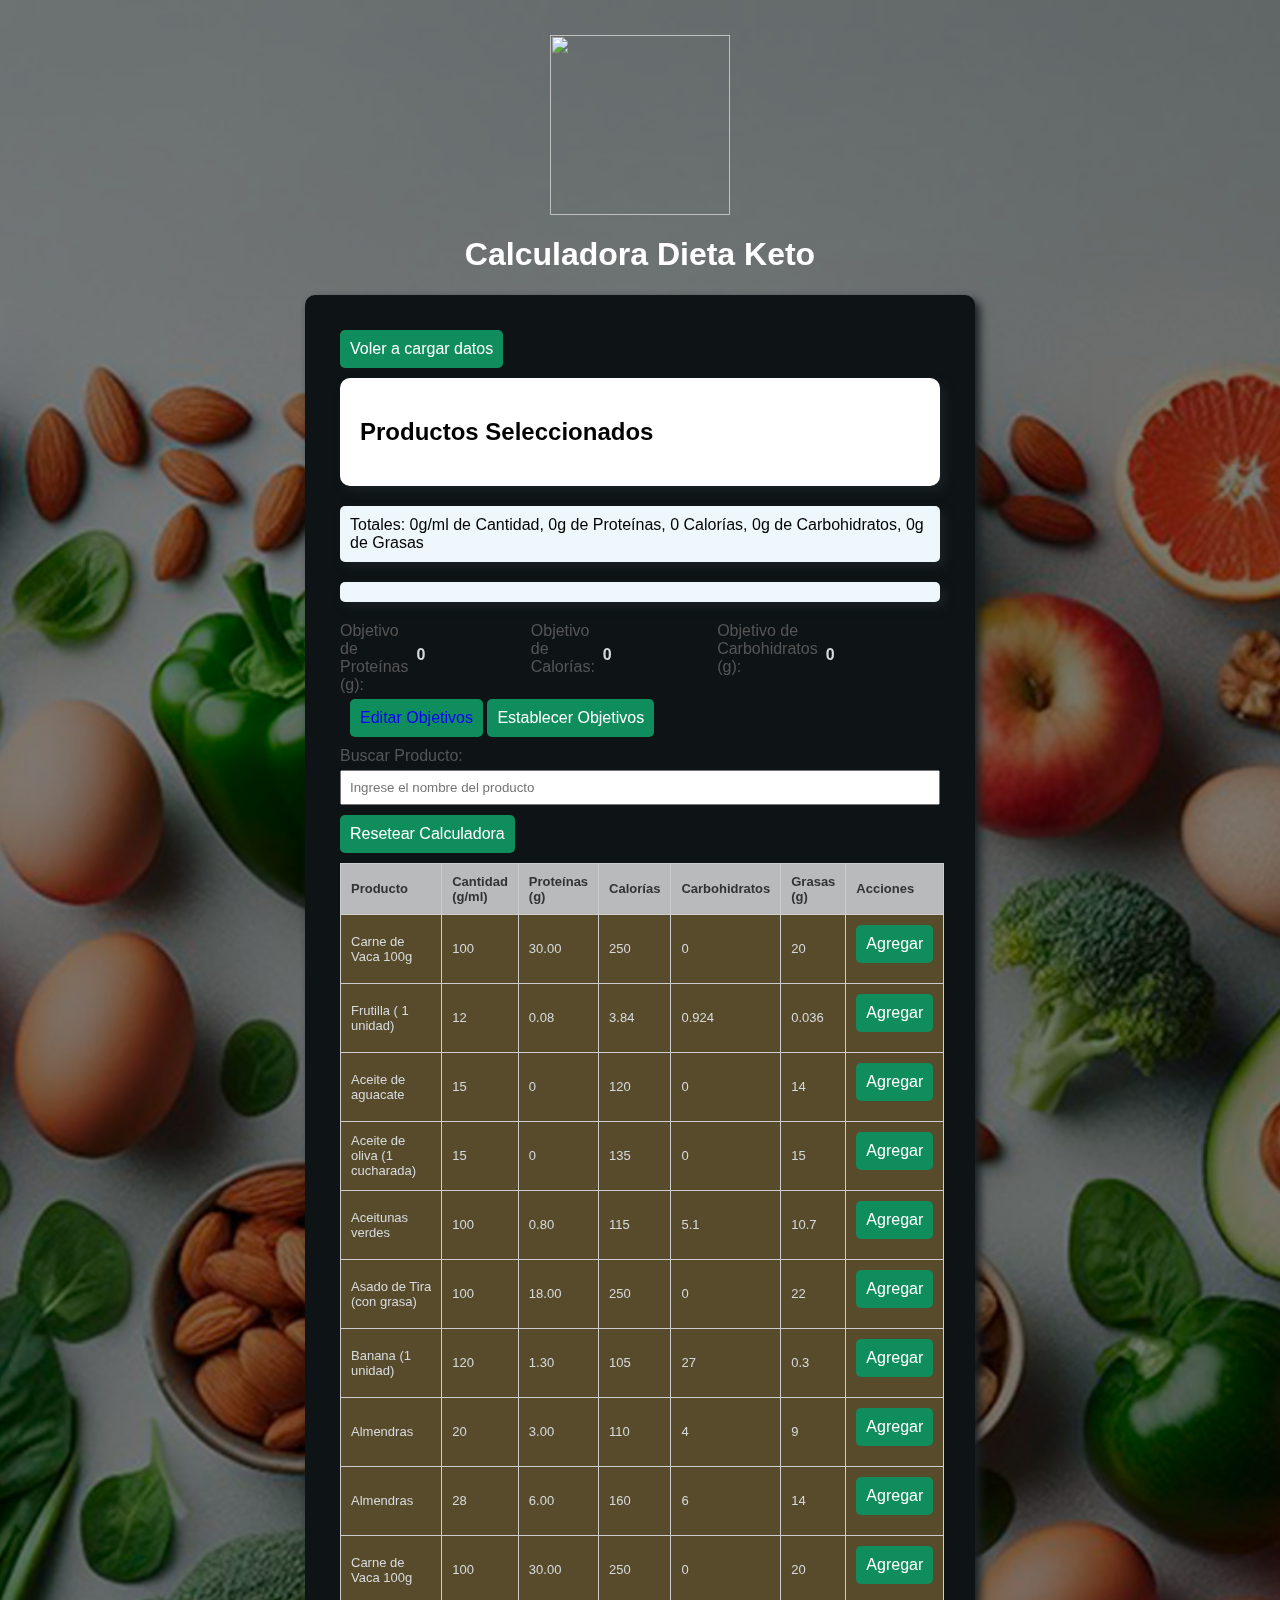
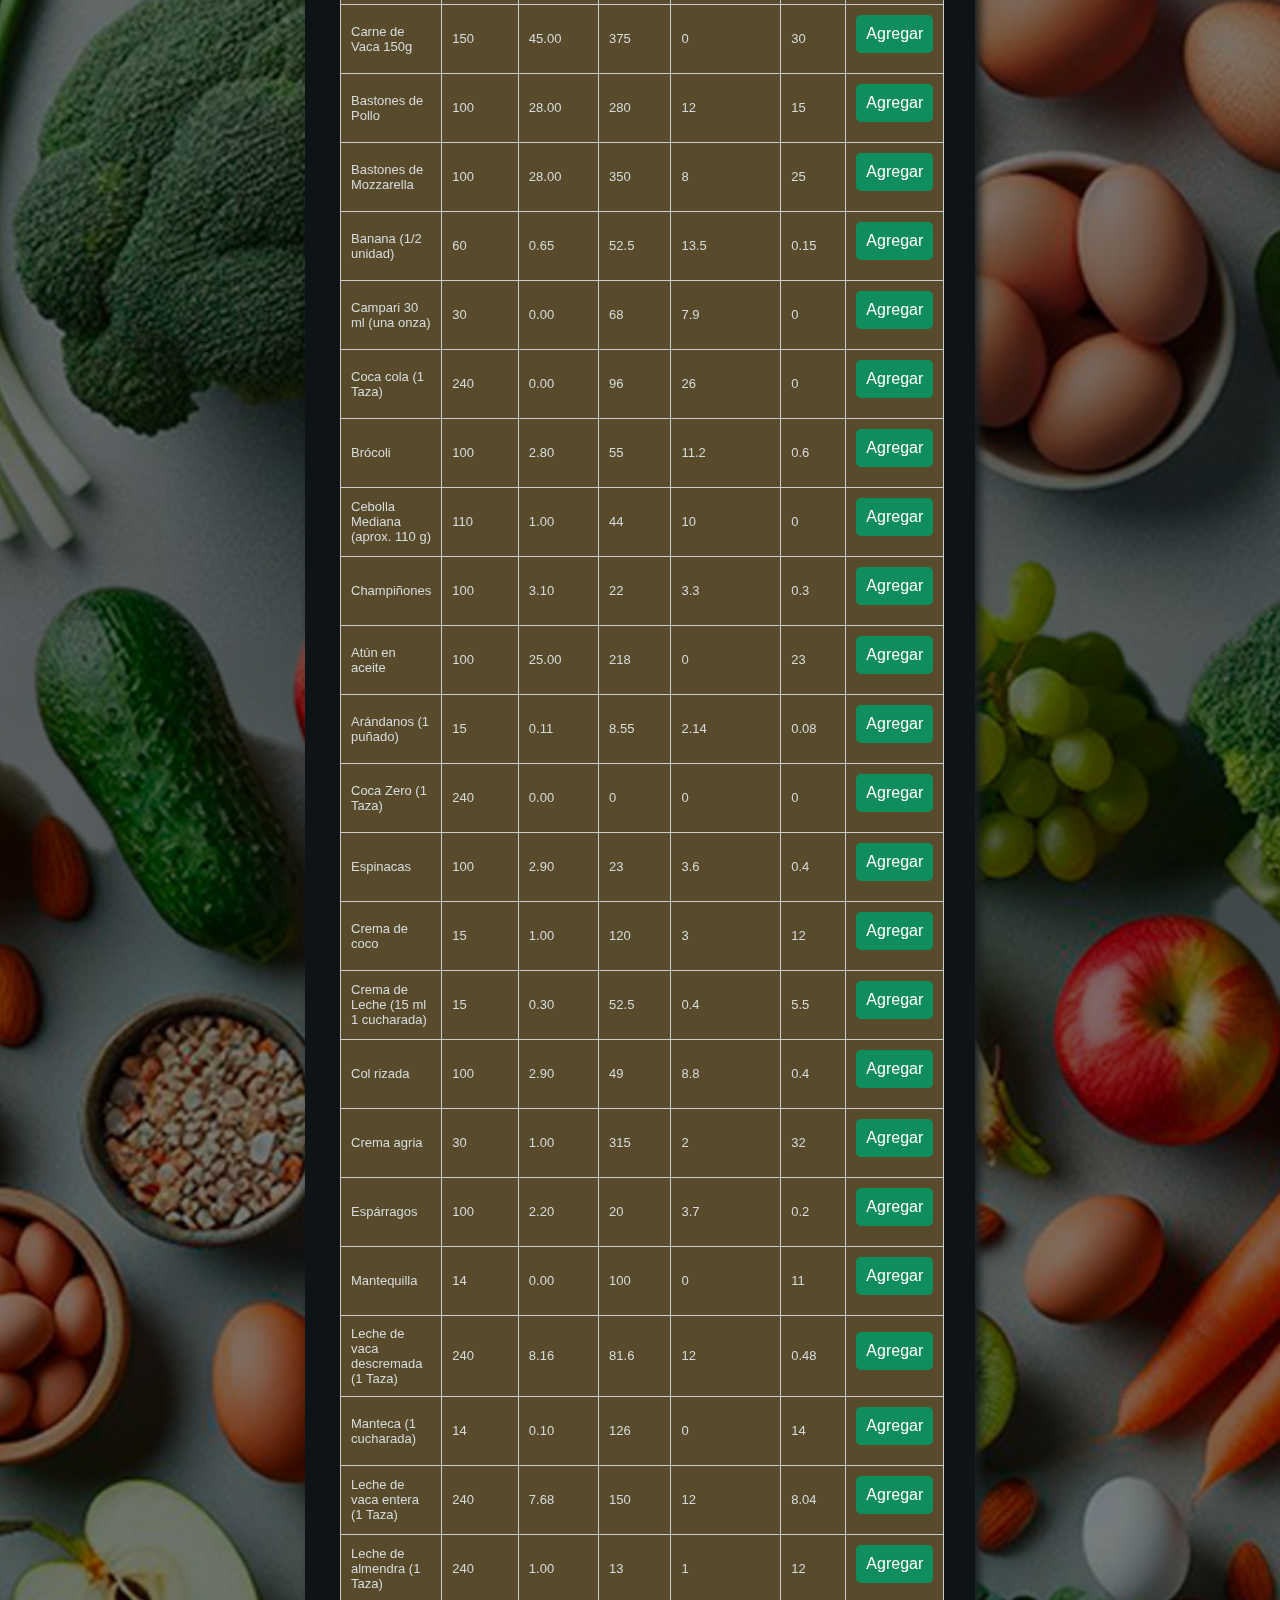
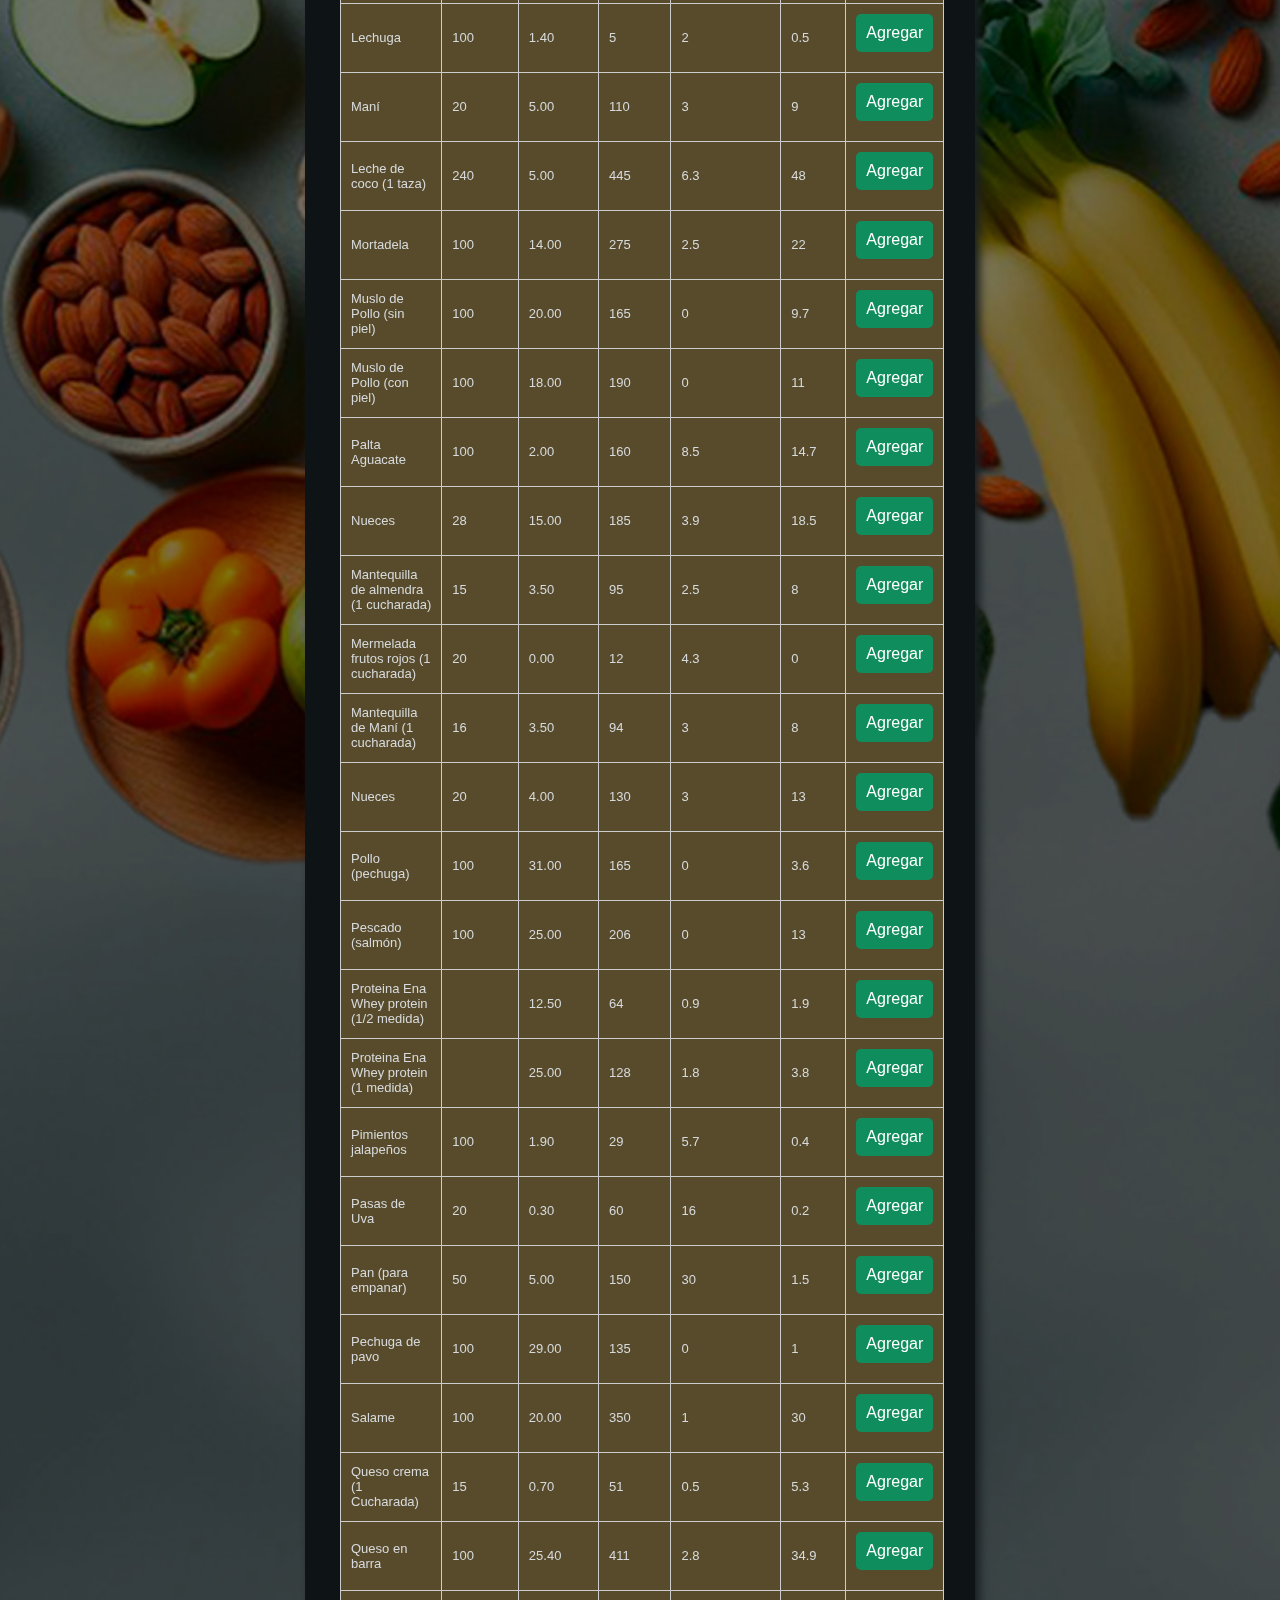
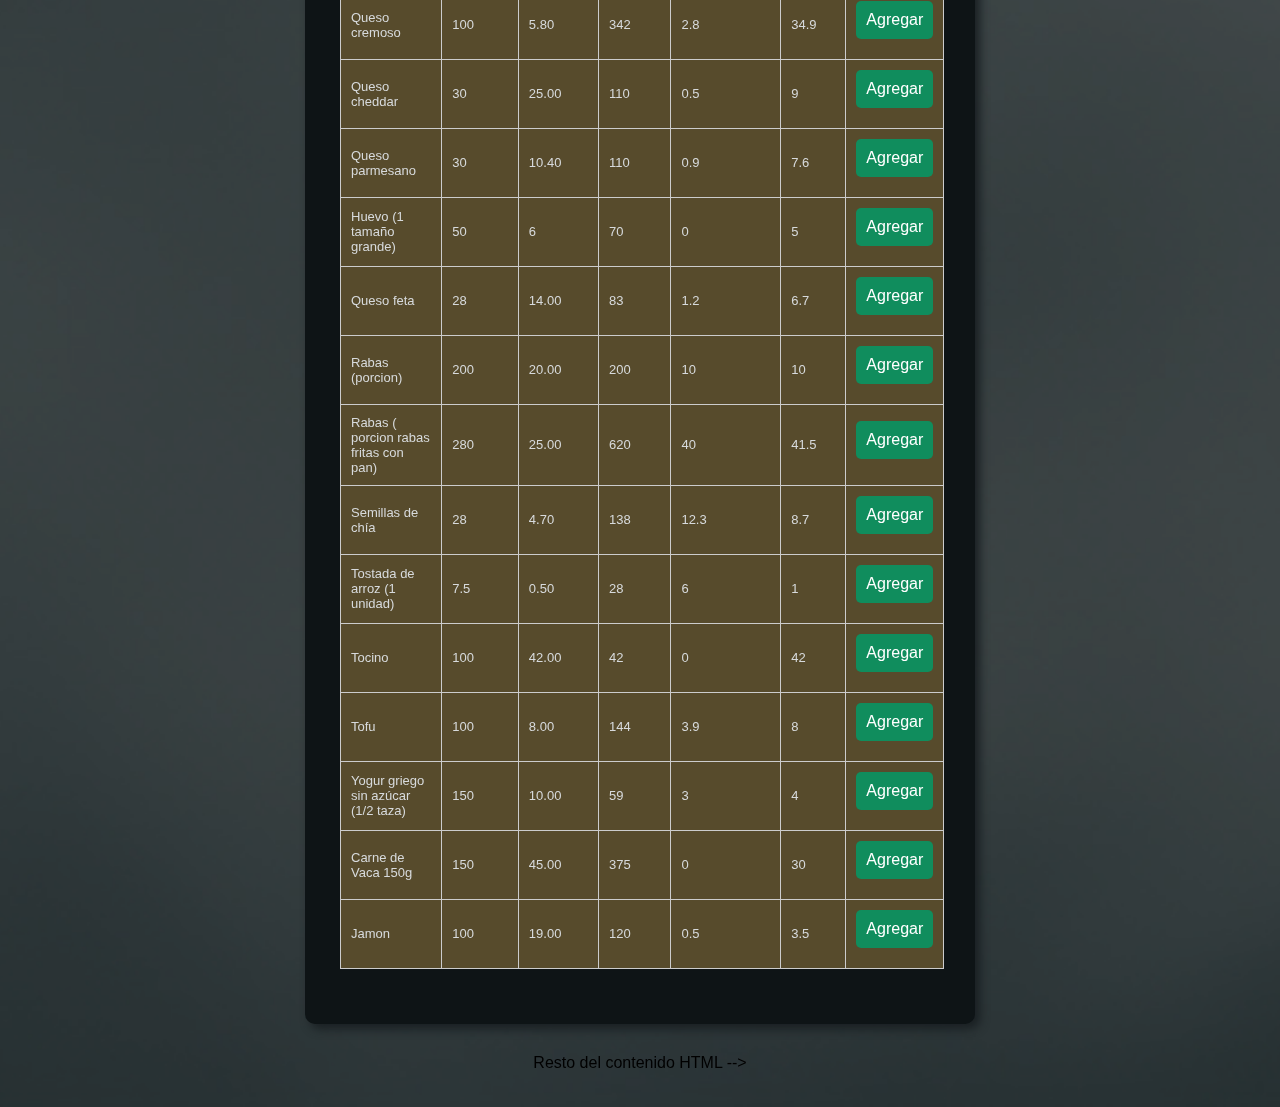
==== commit d3bff3bc: "Add files via upload" ====
--- a/calculo.html
+++ b/calculo.html
@@ -35,7 +35,7 @@
 
     
     <div class="logo"> 
-        <img src="/recursos/Logo2.png" alt="">
+        <img src="/recursoslogo2.png" alt="">
     </div>
 
     <h1>Calculadora Dieta Keto</h1>
--- a/style.css
+++ b/style.css
@@ -1,177 +1,275 @@
 body {
-    font-family: 'Roboto', sans-serif; /* Fuente moderna y versátil */
-    background-color: #f0f8ff; /* Azul claro relajante */
-    margin: 20px;
-  }
-  
-  h1 {
-    color: #333; /* Gris oscuro, manteniendo legibilidad */
-    text-align: center;
-  }
-  
-  #selected-items {
-    background-color: #fff;
-    border-radius: 10px;
-    box-shadow: 0 0 10px rgba(0, 0, 0, 0.1);
-    padding: 20px;
-    margin-bottom: 20px;
-  }
-  
-  #selected-list {
-    list-style: none;
-    padding: 0;
-  }
-  
-  #selected-list li {
-    margin-bottom: 10px;
-  }
-  
-  #totals, #goal-message {
-    background-color: #eef8fc; /* Azul claro más sutil */
-    border-radius: 5px;
-    box-shadow: 0 0 5px rgba(0, 0, 0, 0.1);
-    padding: 10px;
-    margin-bottom: 20px;
-  }
-  
-  #goal-message {
-    color: #28a745; /* Verde vibrante que motiva */
-    font-weight: bold;
-  }
-  
-  label {
-    display: block;
-    margin-bottom: 5px;
-    color: #555;
-  }
-  
-  input {
-    padding: 8px;
-    margin-bottom: 10px;
-    width: 100%;
-    box-sizing: border-box;
-  }
-  
-  button {
-    background-color: #28a745; /* Verde principal */
-    color: #fff;
-    border: none;
-    padding: 10px;
-    font-size: 16px;
-    cursor: pointer;
-  }
-  
-  button:hover {
-    background-color: #218838; /* Verde más oscuro al pasar el ratón */
-  }
-  
-  #product-table {
-    width: 100%;
-    margin-bottom: 20px;
-  }
-  
-  #product-table th, #product-table td {
-    padding: 10px;
-    border: 1px solid #e1e7ed; /* Gris claro para mejor contraste */
-  }
-  
-  #product-table th {
-    background-color: #f0f8ff; /* Azul claro para encabezados */
-    color: #333;
-  }
-  
-  #product-table tbody tr:nth-child(even) {
-    background-color: #f5f9fd; /* Azul muy claro para filas alternas */
-  }
-  
-  #search {
-    padding: 8px; /* Ajustado para que coincida con otros estilos de input */
-    margin-bottom: 10px;
-    width: 50%;
-    box-sizing: border-box;
-  }
-  
-  #selected-list button {
-    background-color: #dc3545;
-    color: #fff;
-    border: none;
-    cursor: pointer;
-  }
-  
-  #selected-list button:hover {
-    background-color: #c82333;
-  }
-  
-  #reset-button {
-    margin-top: 10px;
-    padding: 5px 10px;
-    background-color: #e0e4e8; /* Gris claro para diferenciarse */
-    color: #333;
-    border: none;
-    cursor: pointer;
-  }
-  
-  #reset-button:hover {
-    background-color: #d7dadc; /* Gris más claro al pasar el ratón */
-  }
-  
-
-
-  /* Estilos para la sección de la calculadora */
-#keto-form {
-    background-color: #fff;
-    border-radius: 10px;
-    box-shadow: 0 0 10px rgba(0, 0, 0, 0.1);
-    padding: 20px;
-    margin-bottom: 20px;
-  }
-  
-  #resultados {
-    background-color: #eef8fc;
-    border-radius: 5px;
-    box-shadow: 0 0 5px rgba(0, 0, 0, 0.1);
-    padding: 10px;
-    margin-bottom: 20px;
-  }
-  
-  #resultados h2 {
-    color: #333;
-  }
-  
-  #resultados p {
-    margin-bottom: 10px;
-    color: #555;
-  }
-  
-  #keto-form label {
-    display: block;
-    margin-bottom: 5px;
-    color: #555;
-  }
-  
-  #keto-form input {
-    padding: 8px;
-    margin-bottom: 10px;
-    width: 100%;
-    box-sizing: border-box;
-  }
-  
-  #keto-form select {
-    padding: 8px;
-    margin-bottom: 10px;
-    width: 100%;
-    box-sizing: border-box;
-  }
-  
-  #keto-form button {
-    background-color: #28a745;
-    color: #fff;
-    border: none;
-    padding: 10px;
-    font-size: 16px;
-    cursor: pointer;
-  }
-  
-  #keto-form button:hover {
-    background-color: #218838;
-  }+  font-family: 'Roboto', sans-serif;
+  background-image: url(/recursos/fondo\ completo3.jpg);
+  background-repeat: no-repeat;
+  background-position: center;
+  background-size: cover;
+  max-width: 1000%;
+  backdrop-filter: brightness(50%); 
+  margin: 0px;
+  padding: 35px;
+  
+}
+
+
+h1 {
+  color: white;
+  text-align: center;
+}
+
+.logo img {
+
+width: 180px;
+height: 180px;
+
+}
+
+.logo {
+  display: flex;
+  justify-content: center;
+}
+
+/* Estilos para la sección de index */
+
+.seccion-formulario {
+  display: flex;
+  flex-direction: column;
+  justify-content: center;
+  align-items: center;
+   
+}
+
+
+#keto-form, #resultados {
+  background-color: #0e1416;
+  border-radius: 10px;
+  box-shadow: #1a2023 5px 5px 10px; /* Sombra más oscura y extendida */
+  padding: 35px;
+  margin-bottom: 30px;
+  max-width: 600px;
+}
+
+#resultados {
+  background-color: #eef8fc;
+  border-radius: 15px;
+  box-shadow: #1a2023 5px 5px 10px; /* Sombra más oscura y extendida */
+  padding: 35px;
+  margin-bottom: 30px;
+  max-width: 600px;
+} 
+ 
+#resultados h2 {
+  color: #333;
+}
+
+#resultados p {
+  margin-bottom: 10px;
+  color: #555;
+}
+
+#keto-form label {
+  display: block;
+  margin-bottom: 5px;
+  color: #a09f9f;
+}
+#keto-form select {
+  padding: 8px;
+  margin-bottom: 10px;
+  width: 100%;
+  box-sizing: border-box;
+}
+
+body button {
+  background-color: #108d5d;
+  color: #fff;
+  border: none;
+  padding: 10px;
+  font-size: 16px;
+  cursor: pointer;
+  border-radius: 5px;
+}
+
+
+body button:hover {
+  background-color: #ac7819;
+  
+} 
+
+
+
+/* Estilos PAGINA CALCULO */
+
+
+
+#bodycalculo {
+  display: flex;
+  flex-direction: column;
+  justify-content: center;
+  align-items: center;
+  background-image: url(/recursos/fondo\ completo1.jpg);
+  background-size: cover;
+}
+
+.contenedor-principal {
+  background-color: #0e1416;
+  border-radius: 10px;
+  box-shadow: #1a2023 5px 5px 10px; /* Sombra más oscura y extendida */
+  padding: 35px;
+  margin-bottom: 30px;
+  max-width: 600px;
+  
+  
+}
+
+#selected-items, #totals, #goal-message {
+  background-color: #fff;
+  border-radius: 10px;
+  box-shadow: #1a2023 5px 5px 10px; /* Sombra más oscura y extendida */
+  padding: 20px;
+  margin-bottom: 20px;
+  max-width: 600px;
+}
+
+#selected-items, #totals, #goal-message {
+  background-color: #fff;
+  border-radius: 10px;
+  box-shadow: #1a2023 5px 5px 10px; /* Sombra más oscura y extendida */
+  padding: 20px;
+  margin-bottom: 20px;
+}
+
+.objetivos{
+  color: #d7dadc;
+  display: flex;
+  
+
+} 
+
+.container {
+  max-width: 800px;
+  margin: 0 auto;
+} 
+
+#selected-list {
+  list-style: none;
+  padding: 0;
+}
+
+#selected-list li {
+  margin-bottom: 10px;
+}
+
+
+
+#selected-list {
+  list-style: none;
+  padding: 0;
+}
+
+#selected-list li {
+  margin-bottom: 10px;
+}
+
+#totals, #goal-message {
+  background-color: #eef8fc;
+  border-radius: 5px;
+  box-shadow: #1a2023 5px 5px 10px; /* Sombra más oscura y extendida */
+  padding: 10px;
+  margin-bottom: 20px;
+}
+
+#goal-message {
+  color: #28a745;
+  font-weight: bold;
+}
+
+label {
+  display: block;
+  margin-bottom: 5px;
+  color: #555;
+}
+
+input, select {
+  padding: 8px;
+  margin-bottom: 10px;
+  width: 100%;
+  box-sizing: border-box;
+}
+
+/* button, #reset-button {
+  padding: 10px;
+  cursor: pointer;
+  border: none;
+}
+
+button {
+  background-color: #108d5d;;
+  color: #fff;
+  font-size: 16px;
+  border-radius: 5px;
+} */
+
+button:hover {
+  background-color: #218838;
+}
+
+#reset-button {
+  margin-top: 10px;
+  background-color: #e0e4e8;
+  color: #333;
+  border-radius: 5px;
+}
+
+#reset-button:hover {
+  background-color: #d7dadc;
+}
+
+
+/* --------------------TABLA -------------------*/
+
+#product-table th {
+  background-color: #b9babb;
+  color: #333;
+  font-weight: bold;
+}
+
+#product-table{
+ 
+  font-size: small;
+  color: #d7dadc;
+  background-color: #f2c25c52;
+}
+/* 
+
+#product-table th, #product-table td {
+  padding: 15px;
+  border: 1px solid #e1e7ed;
+}
+
+#product-table th {
+  background-color: #f0f8ff;
+  color: #333;
+  font-weight: bold;
+}
+
+#product-table tbody tr:nth-child(even) {
+  background-color: #f5f9fd;
+}
+
+#search {
+  padding: 10px;
+  margin-bottom: 10px;
+  width: 50%;
+  box-sizing: border-box;
+}
+
+#selected-list button {
+  background-color: #dc3545;
+  color: #fff;
+  border-radius: 5px;
+}
+
+#selected-list button:hover {
+  background-color: #c82333;
+} */
+
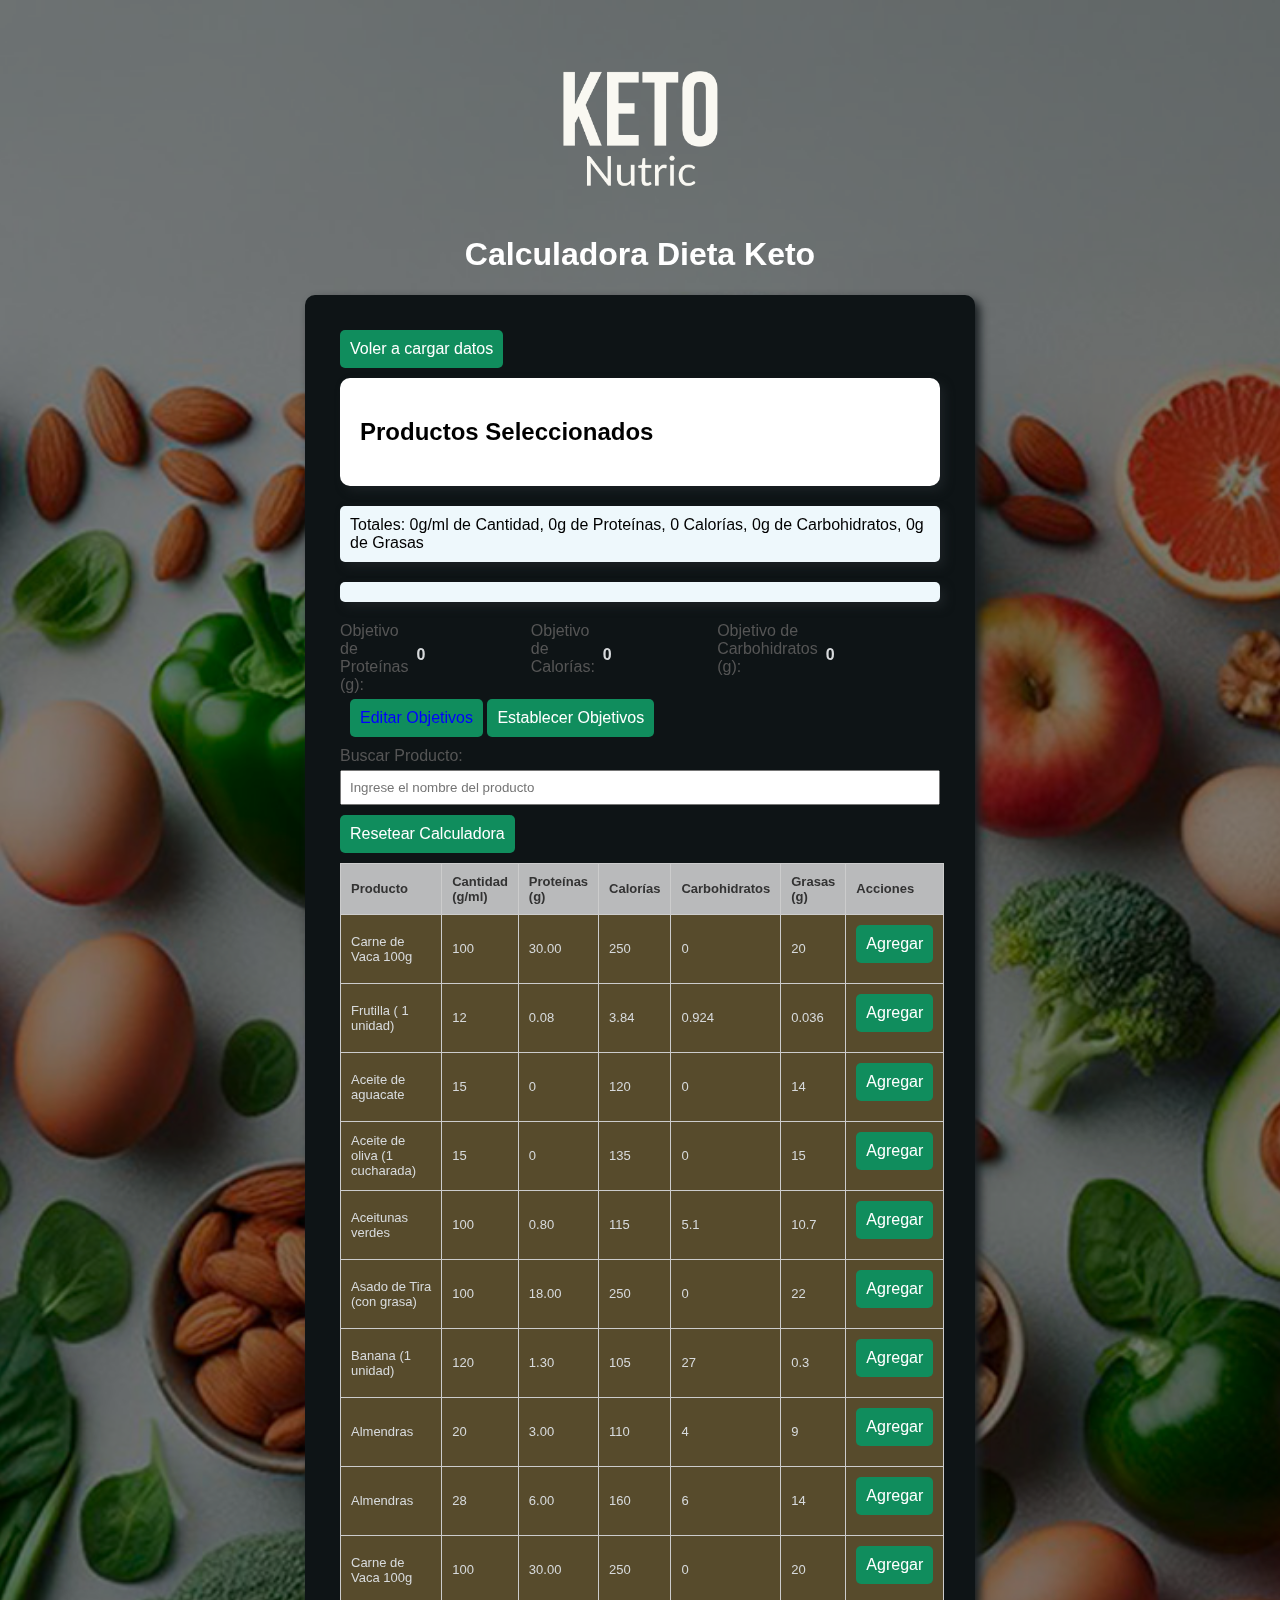
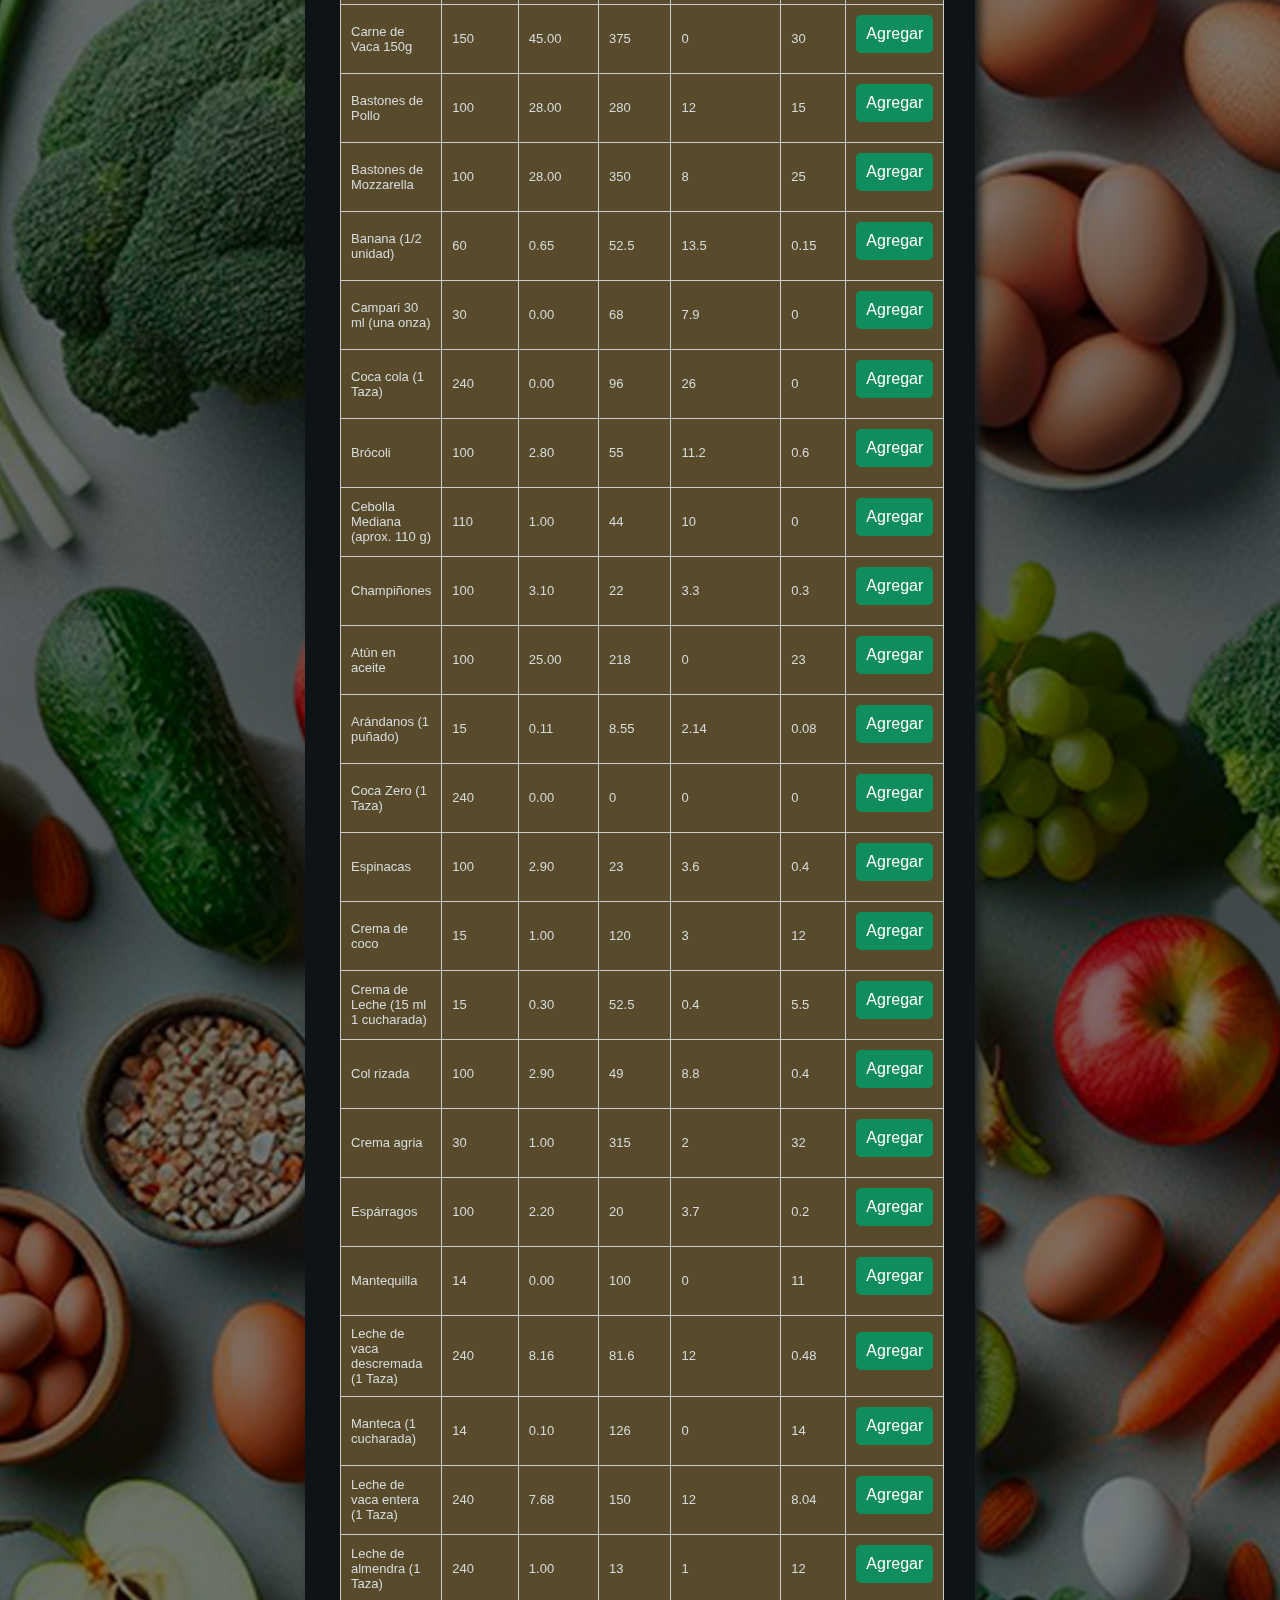
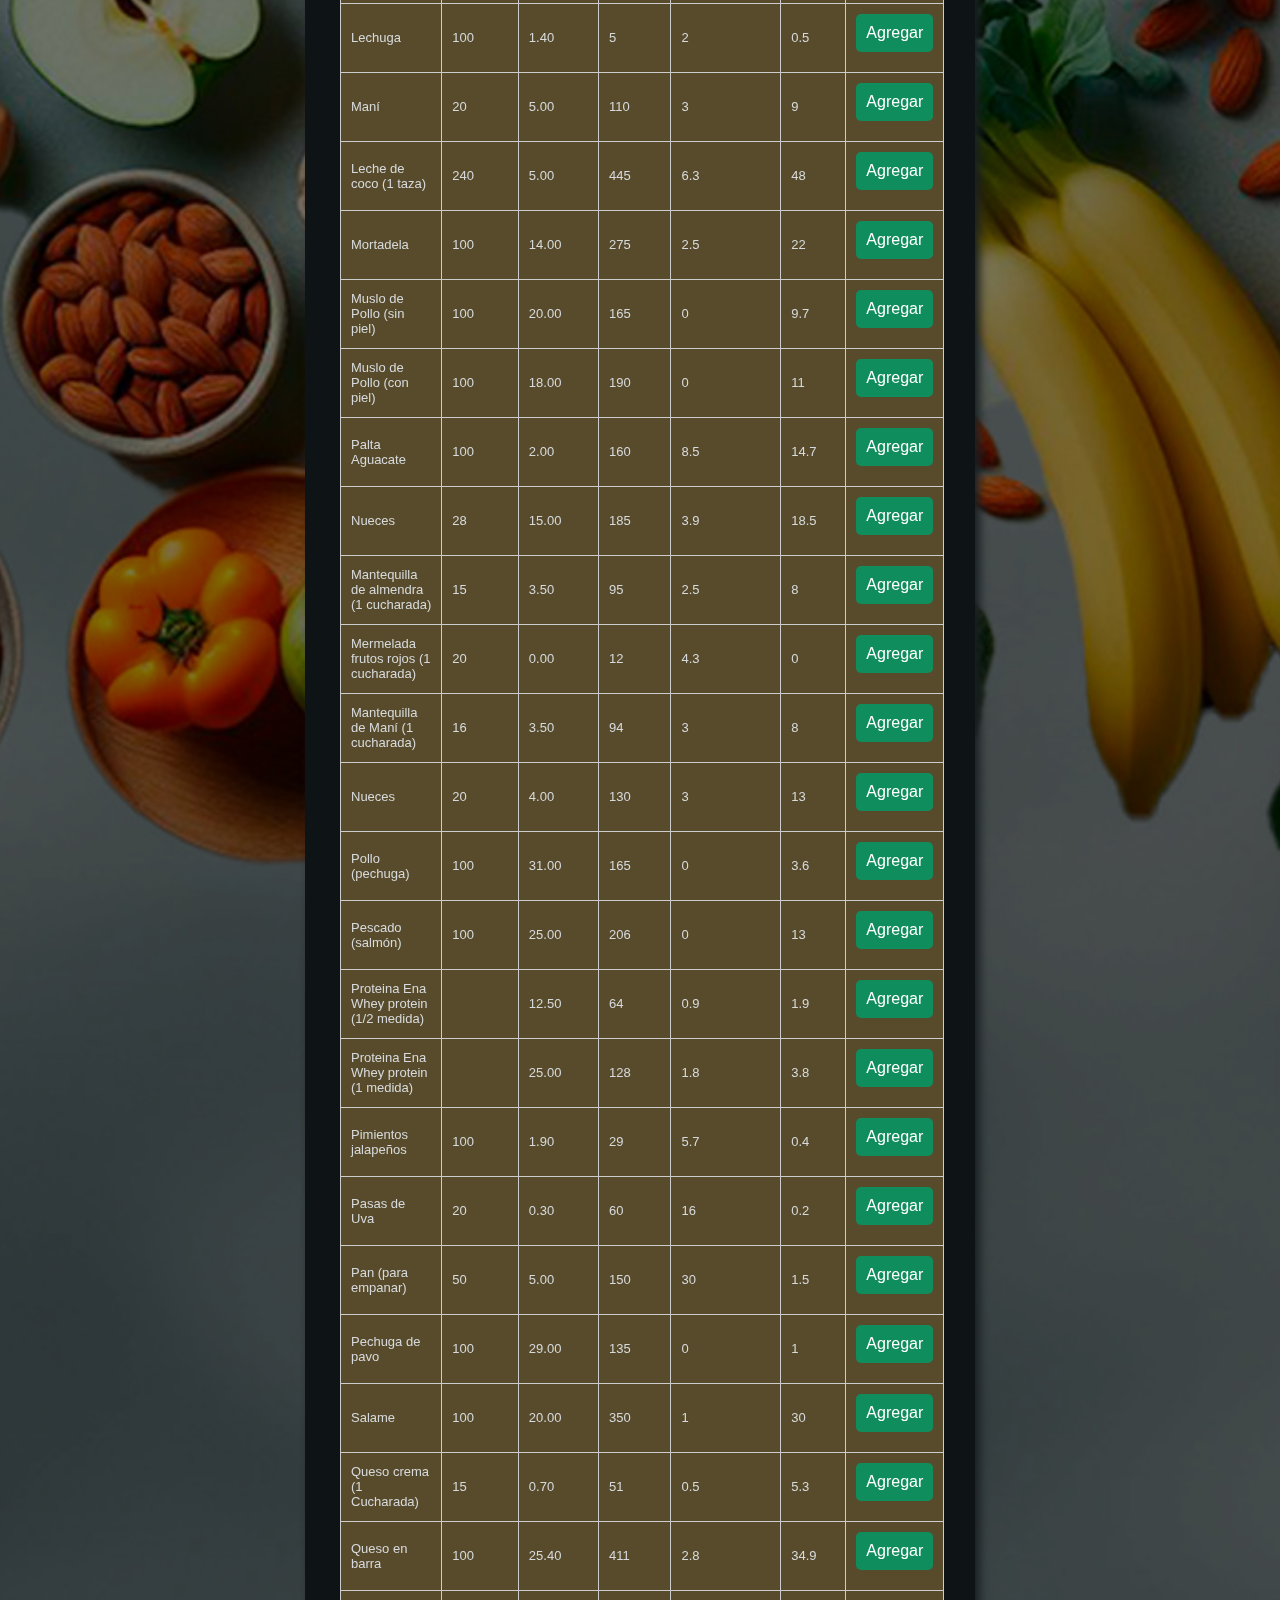
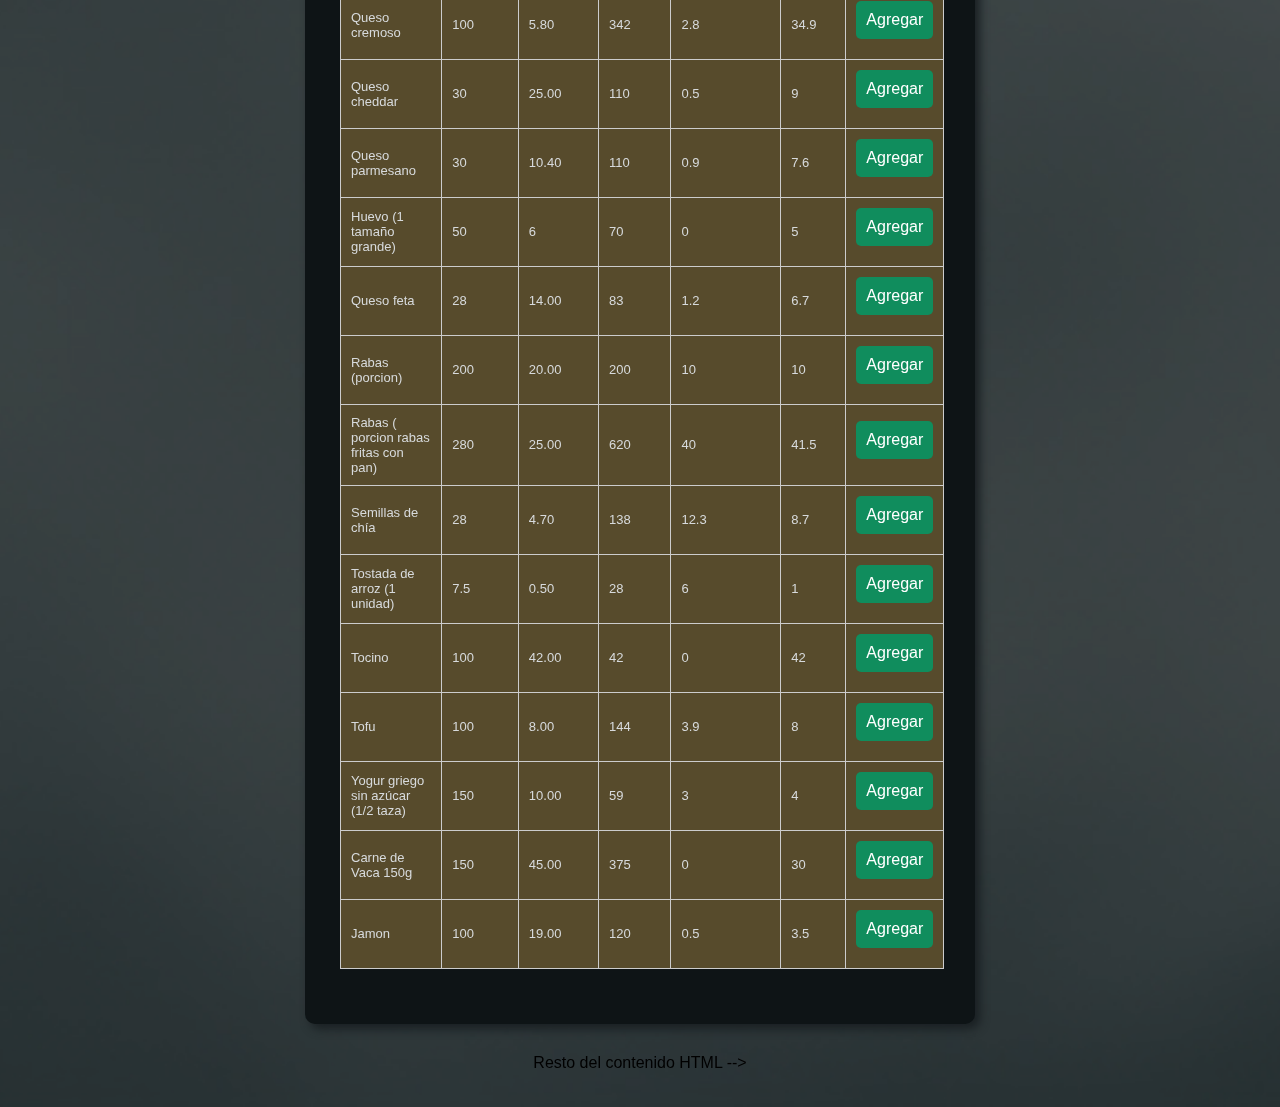
==== commit 292ac01e: "Update calculo.html" ====
--- a/calculo.html
+++ b/calculo.html
@@ -35,7 +35,7 @@
 
     
     <div class="logo"> 
-        <img src="/recursoslogo2.png" alt="">
+        <img src="recursos/logo2.png" alt="">
     </div>
 
     <h1>Calculadora Dieta Keto</h1>
--- a/style.css
+++ b/style.css
@@ -1,6 +1,6 @@
 body {
   font-family: 'Roboto', sans-serif;
-  background-image: url(/recursos/fondo\ completo3.jpg);
+  background-image: url(recursos/fondo\ completo3.jpg);
   background-repeat: no-repeat;
   background-position: center;
   background-size: cover;
@@ -106,7 +106,7 @@
   flex-direction: column;
   justify-content: center;
   align-items: center;
-  background-image: url(/recursos/fondo\ completo1.jpg);
+  background-image: url(recursos/fondo\ completo1.jpg);
   background-size: cover;
 }
 
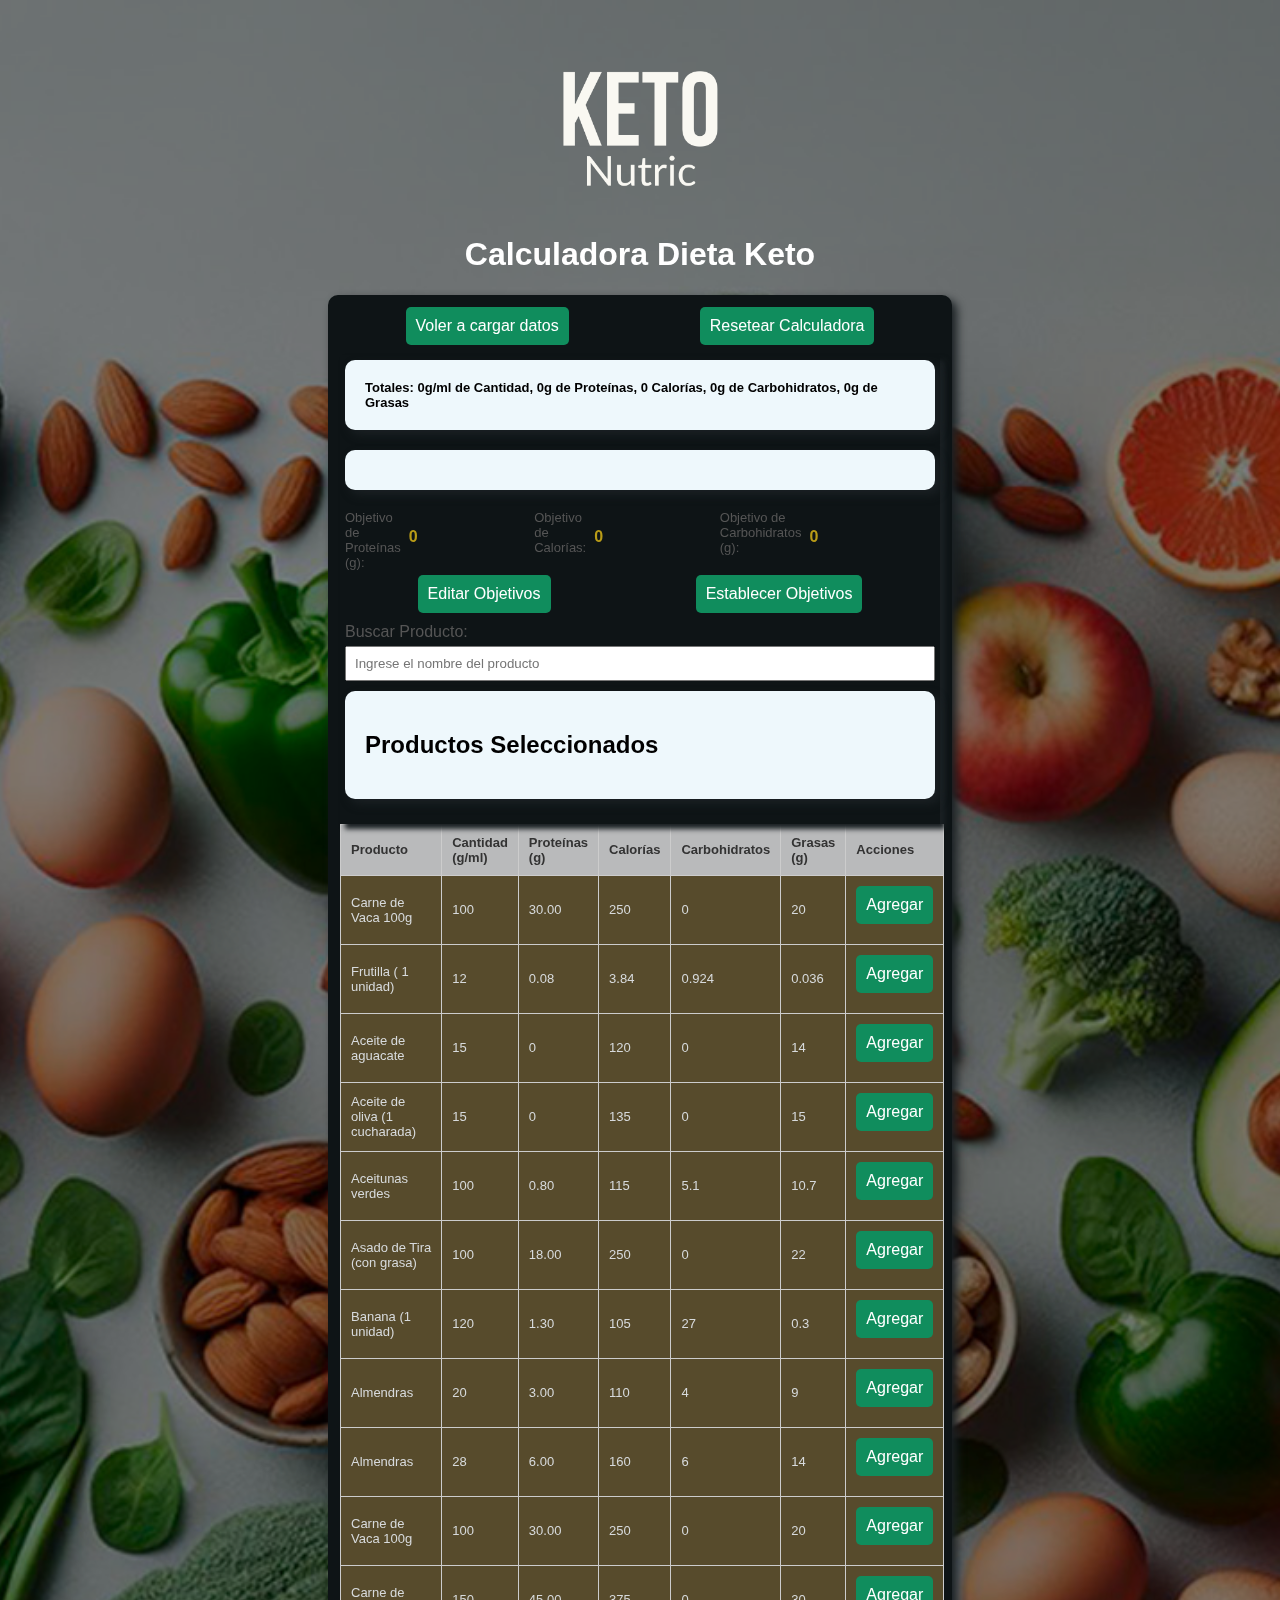
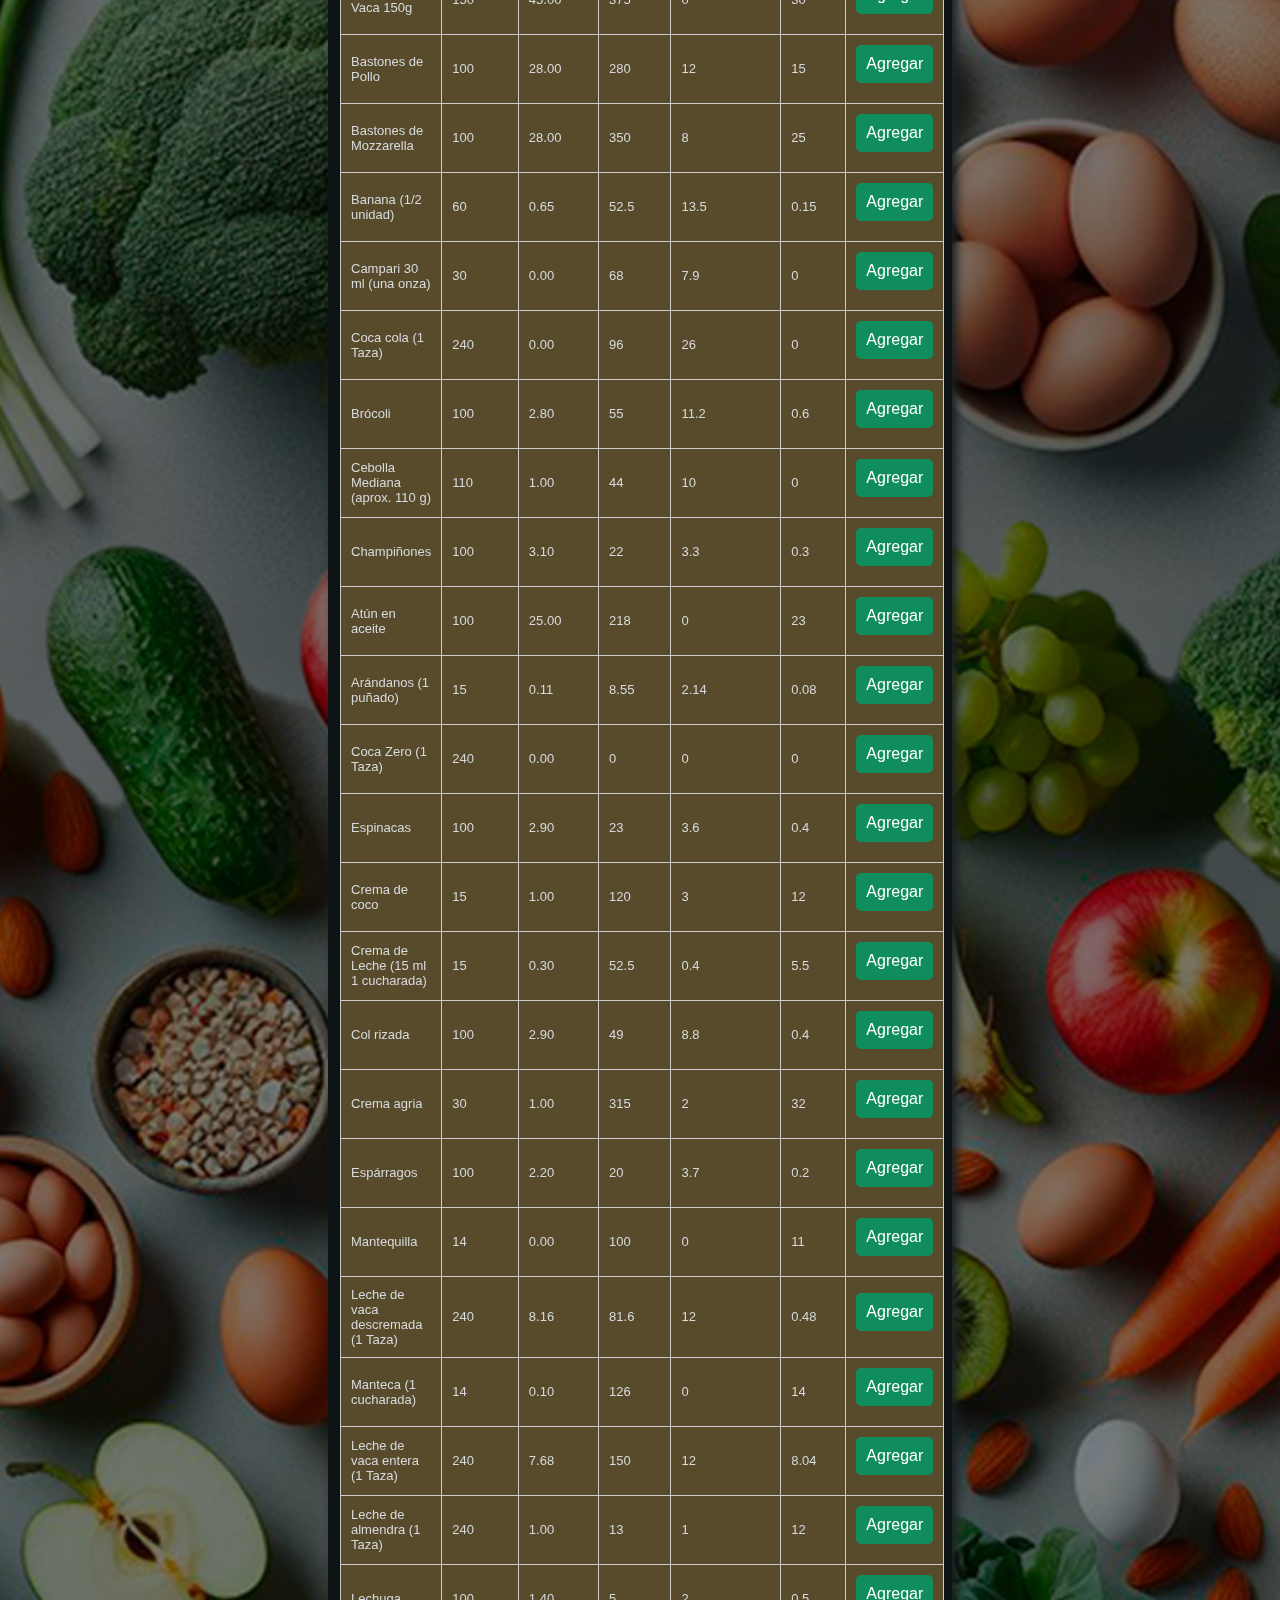
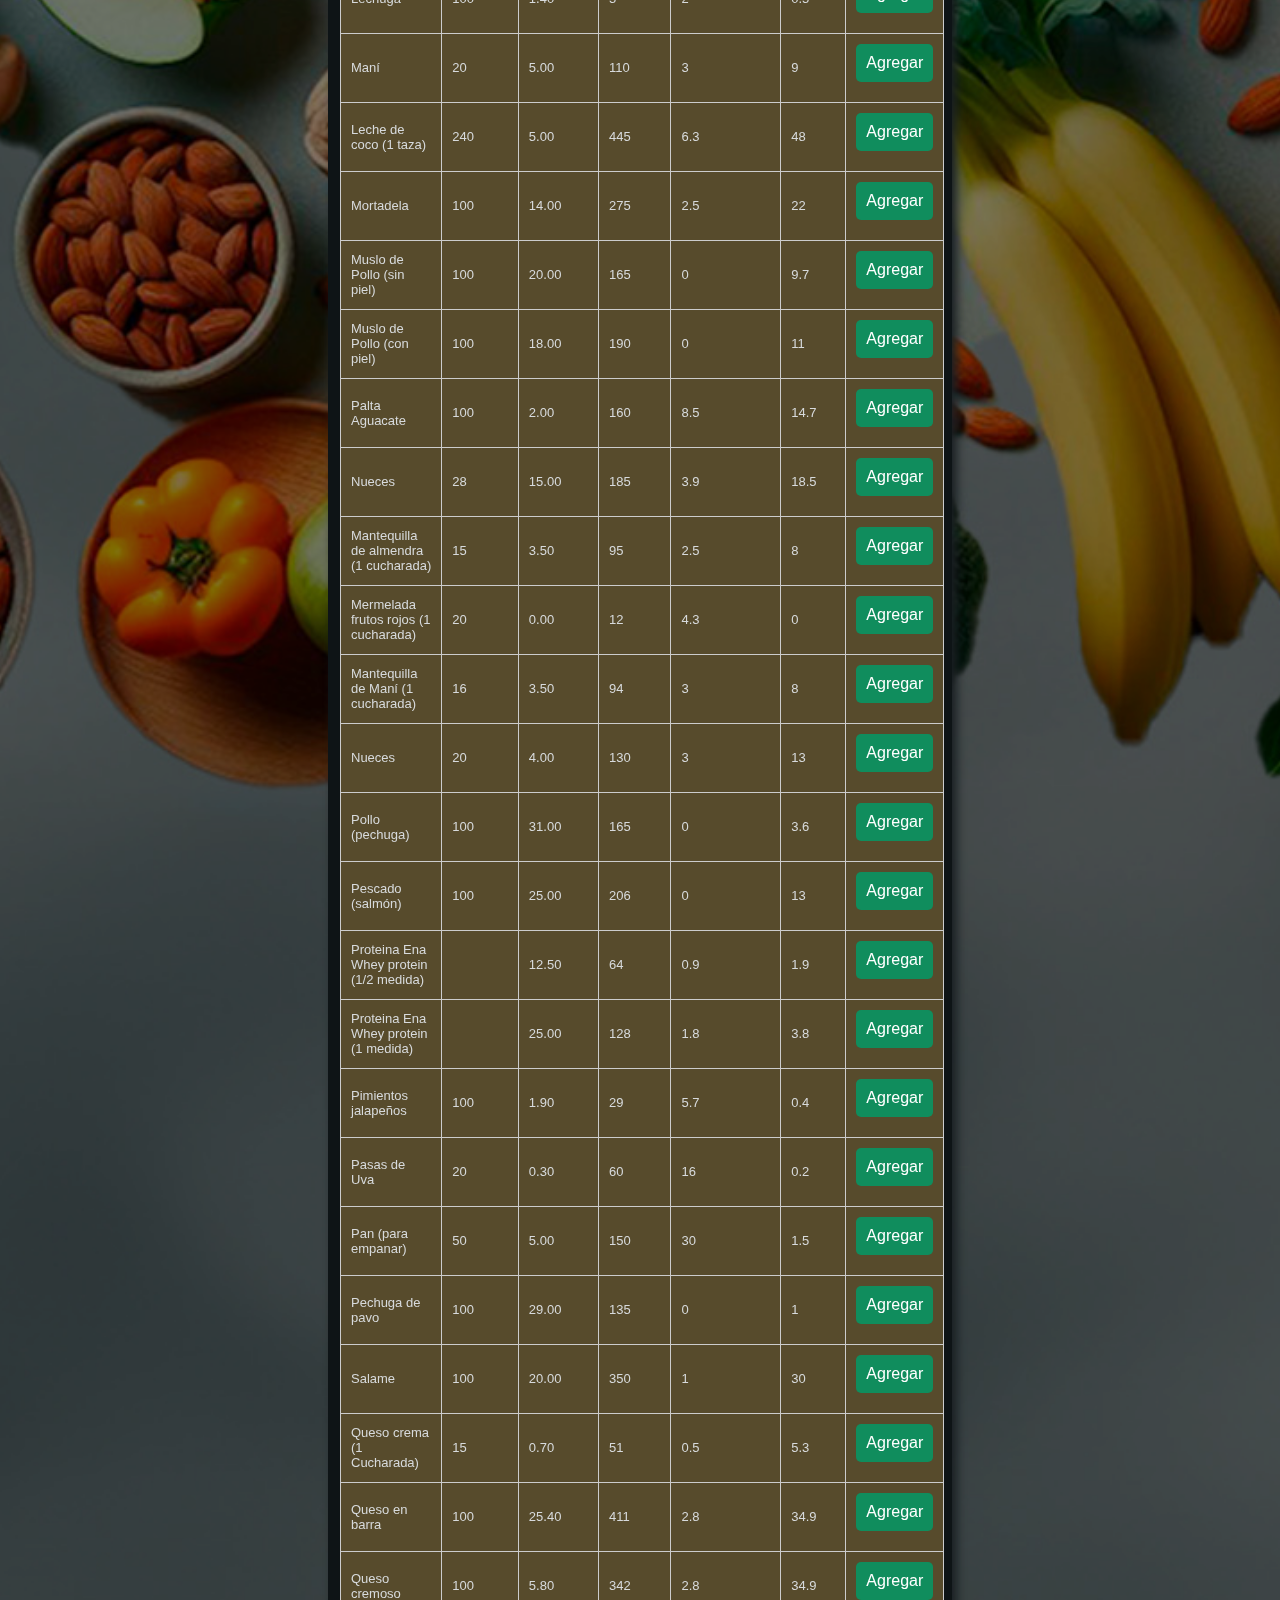
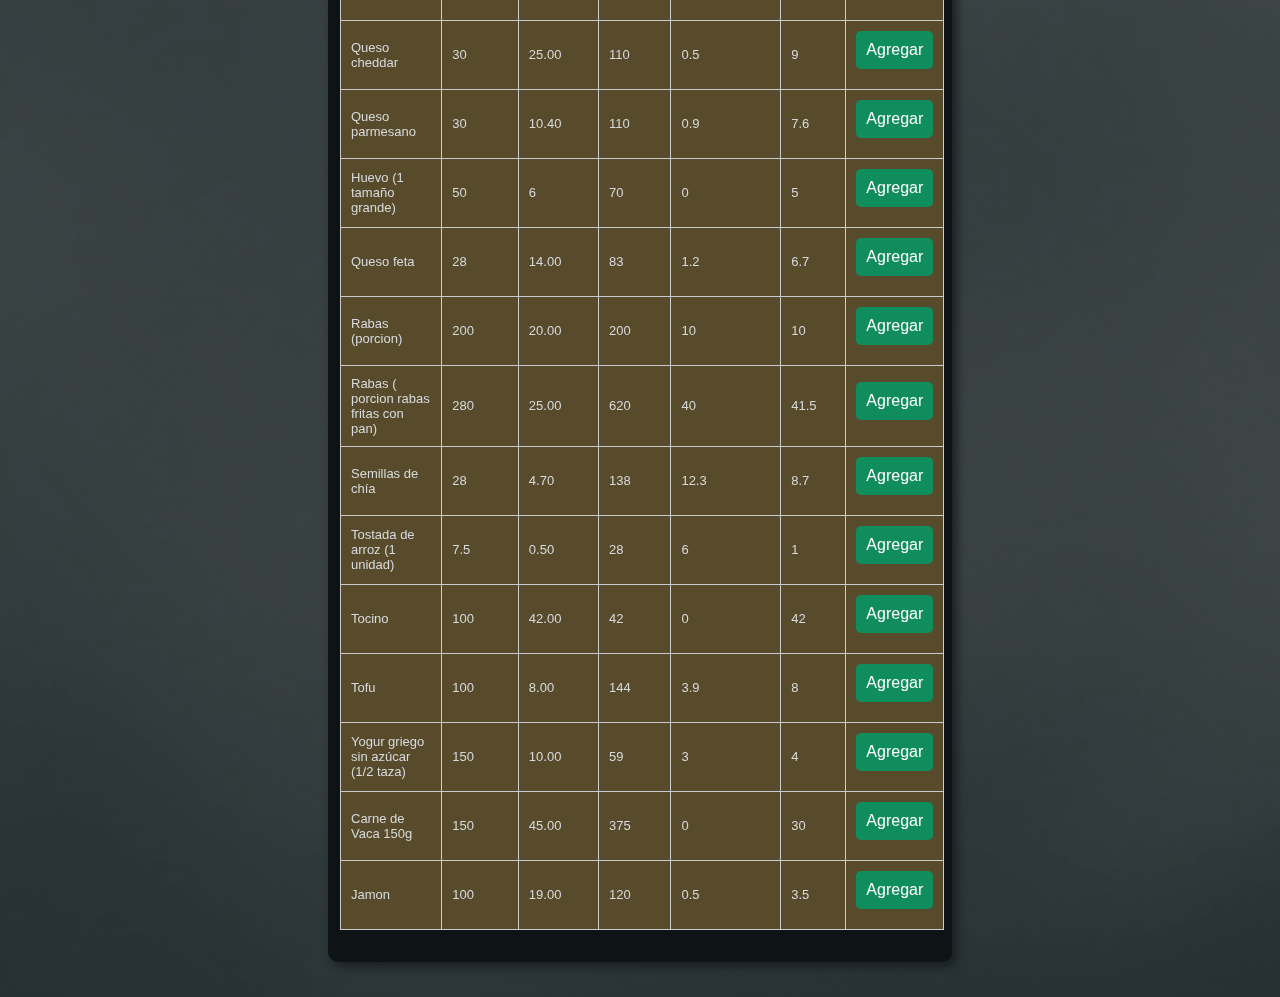
==== commit 281ab55b: "Add files via upload" ====
--- a/calculo.html
+++ b/calculo.html
@@ -30,1054 +30,792 @@
     </style>
 </head>
 <body id="bodycalculo">
-    
-
-
-    
+
     <div class="logo"> 
         <img src="recursos/logo2.png" alt="">
     </div>
 
     <h1>Calculadora Dieta Keto</h1>
+    
 
     <div class="contenedor-principal">
+        <div class="botones-inicio">
             <a href="index.html">
                 <button type="button">Voler a cargar datos</button>
             </a>
-
-        <div id="selected-items">
-            <h2>Productos Seleccionados</h2>
-            <ul id="selected-list"></ul>
-         </div>
-
-        <div id="totals">Totales: 0g/ml de Cantidad, 0g de Proteínas, 0 Calorías, 0g de Carbohidratos, 0g de Grasas</div>
     
-        <div id="goal-message"></div>
-    
- 
-<!-- sección de objetivos  -->
-
-        <div class="objetivos">
-            <label for="goal-proteins">Objetivo de Proteínas (g):</label>
-            <input type="text" id="goal-proteins" class="editable-input" readonly>
-            <label for="goal-calories">Objetivo de Calorías:</label>
-            <input type="text" id="goal-calories" class="editable-input" readonly>
-            <label for="goal-carbs">Objetivo de Carbohidratos (g):</label>
-            <input type="text" id="goal-carbs" class="editable-input" readonly>
-
+        <button onclick="resetSum()">Resetear Calculadora</button>
         </div>
 
-<!--    BOTON EDITAR  -->
-    <style> 
-        .editable-input {
-            border: none;
-            background-color: inherit;
-            color: inherit;
-            font-weight: bold;
-            font-size: 16px;
-        }
-    
-        .editable-input:focus {
-            outline: none;
-        }
-    
-        .edit-button {
-            margin-left: 10px;
-            cursor: pointer;
-            color: blue;
-        }
-    </style>
-    <!-- Modifica el botón de "Editar Objetivos" en index.html -->
-<button class="edit-button" onclick="habilitarEdicion()">Editar Objetivos</button>
-<!-- Agrega el botón "Establecer Objetivos" en index.html -->
-<button class="set-goals-button" onclick="establecerObjetivos()">Establecer Objetivos</button>
-
-
-    <label for="search">Buscar Producto:</label>
-    <input type="text" id="search" oninput="searchProduct()" placeholder="Ingrese el nombre del producto">
-    <button onclick="resetSum()">Resetear Calculadora</button>
-    <table id="product-table">
-        <thead>
-            <tr>
-                <th>Producto</th>
-                <th>Cantidad (g/ml)</th>
-                <th>Proteínas (g)</th>
-                <th>Calorías</th>
-                <th>Carbohidratos</th>
-                <th>Grasas (g)</th>
-                <th>Acciones</th>
-            </tr>
-        </thead>
-        <tbody>  <!-- LISTA DE PRODUCTOS -->
-            <!-- Agrega más filas según sea necesario -->
-            <tr data-name="Carne de Vaca 100g" data-quantity="100" data-proteins="30.00" data-calories="250" data-carbs="0" data-fats="20">
-                <td>Carne de Vaca 100g</td>
-                <td>100</td>
-                <td>30.00</td>
-                <td>250</td>
-                <td>0</td>
-                <td>20</td>
-                <td><button onclick="addToSelected(this)">Agregar</button></td>
-            </tr>
-
-            <tr data-name="Frutilla ( 1 unidad)" data-quantity="12" data-proteins="0.08" data-calories="3.84" data-carbs="0.924" data-fats="0.036">
-                <td>Frutilla ( 1 unidad)</td>
-                <td>12</td>
-                <td>0.08</td>
-                <td>3.84</td>
-                <td>0.924</td>
-                <td>0.036</td>
-                <td><button onclick="addToSelected(this)">Agregar</button></td>
-            </tr>
-
-            <tr data-name="Aceite de aguacate" data-quantity="15" data-proteins="0" data-calories="120" data-carbs="0" data-fats="14">
-                <td>Aceite de aguacate</td>
-                <td>15</td>
-                <td>0</td>
-                <td>120</td>
-                <td>0</td>
-                <td>14</td>
-                <td><button onclick="addToSelected(this)">Agregar</button></td>
-            </tr>
-
+        <div class="barra-datos">
+
+            <div id="totals">Totales: 0g/ml de Cantidad, 0g de Proteínas, 0 Calorías, 0g de Carbohidratos, 0g de Grasas</div>
+                        
+            <div id="goal-message"></div> 
+
+            <div class="objetivos">
+                <label for="goal-proteins">Objetivo de Proteínas (g):</label>
+                <input type="text" id="goal-proteins" class="editable-input" readonly>
+                <label for="goal-calories">Objetivo de Calorías:</label>
+                <input type="text" id="goal-calories" class="editable-input" readonly>
+                <label for="goal-carbs">Objetivo de Carbohidratos (g):</label>
+                <input type="text" id="goal-carbs" class="editable-input" readonly>
+            </div>
+           
+            <div class="botones-objetivos">
             
-            <tr data-name="Aceite de oliva (1 cucharada)" data-quantity="15" data-proteins="0" data-calories="135" data-carbs="0" data-fats="15">
-                <td>Aceite de oliva (1 cucharada)</td>
-                <td>15</td>
-                <td>0</td>
-                <td>135</td>
-                <td>0</td>
-                <td>15</td>
-                <td><button onclick="addToSelected(this)">Agregar</button></td>
-            </tr>
-
-            <tr data-name="Aceitunas verdes" data-quantity="100" data-proteins="0.80" data-calories="115" data-carbs="5.1" data-fats="10.7">
-                <td>Aceitunas verdes</td>
-                <td>100</td>
-                <td>0.80</td>
-                <td>115</td>
-                <td>5.1</td>
-                <td>10.7</td>
-                <td><button onclick="addToSelected(this)">Agregar</button></td>
-            </tr>
+                <button class="edit-button boton-objetivos" onclick="habilitarEdicion()">Editar Objetivos</button>
             
-            <tr data-name="Asado de Tira (con grasa)" data-quantity="100" data-proteins="18.00" data-calories="250" data-carbs="0" data-fats="22">
-                <td>Asado de Tira (con grasa)</td>
-                <td>100</td>
-                <td>18.00</td>
-                <td>250</td>
-                <td>0</td>
-                <td>22</td>
-                <td><button onclick="addToSelected(this)">Agregar</button></td>
-            </tr>
+                <button class="set-goals-button boton-objetivos" onclick="establecerObjetivos()">Establecer Objetivos</button>
+            </div> 
+
+            <label for="search">Buscar Producto:</label>
+            <input type="text" id="search" oninput="searchProduct()" placeholder="Ingrese el nombre del producto">
+
+            <div class="productos-seleccionados">
+                <div id="selected-items">
+                    <h2>Productos Seleccionados</h2>
+                    <ul id="selected-list"></ul>
+                </div>              
+            </div>
             
-            <tr data-name="Banana (1 unidad)" data-quantity="120" data-proteins="1.30" data-calories="105" data-carbs="27" data-fats="0.3">
-                <td>Banana (1 unidad)</td>
-                <td>120</td>
-                <td>1.30</td>
-                <td>105</td>
-                <td>27</td>
-                <td>0.3</td>
-                <td><button onclick="addToSelected(this)">Agregar</button></td>
-            </tr>
-            
-            <tr data-name="Almendras" data-quantity="20" data-proteins="3.00" data-calories="110" data-carbs="4" data-fats="9">
-                <td>Almendras</td>
-                <td>20</td>
-                <td>3.00</td>
-                <td>110</td>
-                <td>4</td>
-                <td>9</td>
-                <td><button onclick="addToSelected(this)">Agregar</button></td>
-            </tr>
-            
-            <tr data-name="Almendras" data-quantity="28" data-proteins="6.00" data-calories="160" data-carbs="6" data-fats="14">
-                <td>Almendras</td>
-                <td>28</td>
-                <td>6.00</td>
-                <td>160</td>
-                <td>6</td>
-                <td>14</td>
-                <td><button onclick="addToSelected(this)">Agregar</button></td>
-            </tr>
-
-            <tr data-name="Carne de Vaca 100g" data-quantity="100" data-proteins="30.00" data-calories="250" data-carbs="0" data-fats="20">
-                <td>Carne de Vaca 100g</td>
-                <td>100</td>
-                <td>30.00</td>
-                <td>250</td>
-                <td>0</td>
-                <td>20</td>
-                <td><button onclick="addToSelected(this)">Agregar</button></td>
-            </tr>
-            
-            <tr data-name="Carne de Vaca 150g" data-quantity="150" data-proteins="45.00" data-calories="375" data-carbs="0" data-fats="30">
-                <td>Carne de Vaca 150g</td>
-                <td>150</td>
-                <td>45.00</td>
-                <td>375</td>
-                <td>0</td>
-                <td>30</td>
-                <td><button onclick="addToSelected(this)">Agregar</button></td>
-            </tr>
-            
-            <tr data-name="Bastones de Pollo" data-quantity="100" data-proteins="28.00" data-calories="280" data-carbs="12" data-fats="15">
-                <td>Bastones de Pollo</td>
-                <td>100</td>
-                <td>28.00</td>
-                <td>280</td>
-                <td>12</td>
-                <td>15</td>
-                <td><button onclick="addToSelected(this)">Agregar</button></td>
-            </tr>
-            
-            <tr data-name="Bastones de Mozzarella" data-quantity="100" data-proteins="28.00" data-calories="350" data-carbs="8" data-fats="25">
-                <td>Bastones de Mozzarella</td>
-                <td>100</td>
-                <td>28.00</td>
-                <td>350</td>
-                <td>8</td>
-                <td>25</td>
-                <td><button onclick="addToSelected(this)">Agregar</button></td>
-            </tr>
-            
-            <tr data-name="Banana (1/2 unidad)" data-quantity="60" data-proteins="0.65" data-calories="52.5" data-carbs="13.5" data-fats="0.15">
-                <td>Banana (1/2 unidad)</td>
-                <td>60</td>
-                <td>0.65</td>
-                <td>52.5</td>
-                <td>13.5</td>
-                <td>0.15</td>
-                <td><button onclick="addToSelected(this)">Agregar</button></td>
-            </tr>
-            
-            <tr data-name="Campari 30 ml (una onza)" data-quantity="30" data-proteins="0.00" data-calories="68" data-carbs="7.9" data-fats="0">
-                <td>Campari 30 ml (una onza)</td>
-                <td>30</td>
-                <td>0.00</td>
-                <td>68</td>
-                <td>7.9</td>
-                <td>0</td>
-                <td><button onclick="addToSelected(this)">Agregar</button></td>
-            </tr>
-            
-            <tr data-name="Coca cola (1 Taza)" data-quantity="240" data-proteins="0.00" data-calories="96" data-carbs="26" data-fats="0">
-                <td>Coca cola (1 Taza)</td>
-                <td>240</td>
-                <td>0.00</td>
-                <td>96</td>
-                <td>26</td>
-                <td>0</td>
-                <td><button onclick="addToSelected(this)">Agregar</button></td>
-            </tr>
-            
-            <tr data-name="Brócoli" data-quantity="100" data-proteins="2.80" data-calories="55" data-carbs="11.2" data-fats="0.6">
-                <td>Brócoli</td>
-                <td>100</td>
-                <td>2.80</td>
-                <td>55</td>
-                <td>11.2</td>
-                <td>0.6</td>
-                <td><button onclick="addToSelected(this)">Agregar</button></td>
-            </tr>
-            
-            <tr data-name="Cebolla Mediana (aprox. 110 g)" data-quantity="110" data-proteins="1.00" data-calories="44" data-carbs="10" data-fats="0">
-                <td>Cebolla Mediana (aprox. 110 g)</td>
-                <td>110</td>
-                <td>1.00</td>
-                <td>44</td>
-                <td>10</td>
-                <td>0</td>
-                <td><button onclick="addToSelected(this)">Agregar</button></td>
-            </tr>
-            
-            <tr data-name="Champiñones" data-quantity="100" data-proteins="3.10" data-calories="22" data-carbs="3.3" data-fats="0.3">
-                <td>Champiñones</td>
-                <td>100</td>
-                <td>3.10</td>
-                <td>22</td>
-                <td>3.3</td>
-                <td>0.3</td>
-                <td><button onclick="addToSelected(this)">Agregar</button></td>
-            </tr>
+        </div>
+        
+        <div class="contenedor-1">
+                            
            
-            
-            <tr data-name="Atún en aceite" data-quantity="100" data-proteins="25.00" data-calories="218" data-carbs="0" data-fats="23">
-                <td>Atún en aceite</td>
-                <td>100</td>
-                <td>25.00</td>
-                <td>218</td>
-                <td>0</td>
-                <td>23</td>
-                <td><button onclick="addToSelected(this)">Agregar</button></td>
-            </tr>
-            
-            <tr data-name="Arándanos (1 puñado)" data-quantity="15" data-proteins="0.11" data-calories="8.55" data-carbs="2.14" data-fats="0.08">
-                <td>Arándanos (1 puñado)</td>
-                <td>15</td>
-                <td>0.11</td>
-                <td>8.55</td>
-                <td>2.14</td>
-                <td>0.08</td>
-                <td><button onclick="addToSelected(this)">Agregar</button></td>
-            </tr>
-            <tr data-name="Coca Zero (1 Taza)" data-quantity="240" data-proteins="0.00" data-calories="0" data-carbs="0" data-fats="0">
-                <td>Coca Zero (1 Taza)</td>
-                <td>240</td>
-                <td>0.00</td>
-                <td>0</td>
-                <td>0</td>
-                <td>0</td>
-                <td><button onclick="addToSelected(this)">Agregar</button></td>
-            </tr>
-            
-            <tr data-name="Espinacas" data-quantity="100" data-proteins="2.90" data-calories="23" data-carbs="3.6" data-fats="0.4">
-                <td>Espinacas</td>
-                <td>100</td>
-                <td>2.90</td>
-                <td>23</td>
-                <td>3.6</td>
-                <td>0.4</td>
-                <td><button onclick="addToSelected(this)">Agregar</button></td>
-            </tr>
-            
-            <tr data-name="Crema de coco" data-quantity="15" data-proteins="1.00" data-calories="120" data-carbs="3" data-fats="12">
-                <td>Crema de coco</td>
-                <td>15</td>
-                <td>1.00</td>
-                <td>120</td>
-                <td>3</td>
-                <td>12</td>
-                <td><button onclick="addToSelected(this)">Agregar</button></td>
-            </tr>
-            
-            <tr data-name="Crema de Leche (15 ml 1 cucharada)" data-quantity="15" data-proteins="0.30" data-calories="52.5" data-carbs="0.4" data-fats="5.5">
-                <td>Crema de Leche (15 ml 1 cucharada)</td>
-                <td>15</td>
-                <td>0.30</td>
-                <td>52.5</td>
-                <td>0.4</td>
-                <td>5.5</td>
-                <td><button onclick="addToSelected(this)">Agregar</button></td>
-            </tr>
-            
-            <tr data-name="Col rizada" data-quantity="100" data-proteins="2.90" data-calories="49" data-carbs="8.8" data-fats="0.4">
-                <td>Col rizada</td>
-                <td>100</td>
-                <td>2.90</td>
-                <td>49</td>
-                <td>8.8</td>
-                <td>0.4</td>
-                <td><button onclick="addToSelected(this)">Agregar</button></td>
-            </tr>
-            
-            <tr data-name="Crema agria" data-quantity="30" data-proteins="1.00" data-calories="315" data-carbs="2" data-fats="32">
-                <td>Crema agria</td>
-                <td>30</td>
-                <td>1.00</td>
-                <td>315</td>
-                <td>2</td>
-                <td>32</td>
-                <td><button onclick="addToSelected(this)">Agregar</button></td>
-            </tr>
-            
-            <tr data-name="Espárragos" data-quantity="100" data-proteins="2.20" data-calories="20" data-carbs="3.7" data-fats="0.2">
-                <td>Espárragos</td>
-                <td>100</td>
-                <td>2.20</td>
-                <td>20</td>
-                <td>3.7</td>
-                <td>0.2</td>
-                <td><button onclick="addToSelected(this)">Agregar</button></td>
-            </tr>
-            <tr data-name="Mantequilla" data-quantity="14" data-proteins="0.00" data-calories="100" data-carbs="0" data-fats="11">
-                <td>Mantequilla</td>
-                <td>14</td>
-                <td>0.00</td>
-                <td>100</td>
-                <td>0</td>
-                <td>11</td>
-                <td><button onclick="addToSelected(this)">Agregar</button></td>
-            </tr>
-            
-            <tr data-name="Leche de vaca descremada (1 Taza)" data-quantity="240" data-proteins="8.16" data-calories="81.6" data-carbs="12" data-fats="0.48">
-                <td>Leche de vaca descremada (1 Taza)</td>
-                <td>240</td>
-                <td>8.16</td>
-                <td>81.6</td>
-                <td>12</td>
-                <td>0.48</td>
-                <td><button onclick="addToSelected(this)">Agregar</button></td>
-            </tr>
-            
-            <tr data-name="Manteca (1 cucharada)" data-quantity="14" data-proteins="0.10" data-calories="126" data-carbs="0" data-fats="14">
-                <td>Manteca (1 cucharada)</td>
-                <td>14</td>
-                <td>0.10</td>
-                <td>126</td>
-                <td>0</td>
-                <td>14</td>
-                <td><button onclick="addToSelected(this)">Agregar</button></td>
-            </tr>
-            
-            <tr data-name="Leche de vaca entera (1 Taza)" data-quantity="240" data-proteins="7.68" data-calories="150" data-carbs="12" data-fats="8.04">
-                <td>Leche de vaca entera (1 Taza)</td>
-                <td>240</td>
-                <td>7.68</td>
-                <td>150</td>
-                <td>12</td>
-                <td>8.04</td>
-                <td><button onclick="addToSelected(this)">Agregar</button></td>
-            </tr>
-            
-            <tr data-name="Leche de almendra (1 Taza)" data-quantity="240" data-proteins="1.00" data-calories="13" data-carbs="1" data-fats="12">
-                <td>Leche de almendra (1 Taza)</td>
-                <td>240</td>
-                <td>1.00</td>
-                <td>13</td>
-                <td>1</td>
-                <td>12</td>
-                <td><button onclick="addToSelected(this)">Agregar</button></td>
-            </tr>
-            
-            <tr data-name="Lechuga" data-quantity="100" data-proteins="1.40" data-calories="5" data-carbs="2" data-fats="0.5">
-                <td>Lechuga</td>
-                <td>100</td>
-                <td>1.40</td>
-                <td>5</td>
-                <td>2</td>
-                <td>0.5</td>
-                <td><button onclick="addToSelected(this)">Agregar</button></td>
-            </tr>
-            
-            <tr data-name="Maní" data-quantity="20" data-proteins="5.00" data-calories="110" data-carbs="3" data-fats="9">
-                <td>Maní</td>
-                <td>20</td>
-                <td>5.00</td>
-                <td>110</td>
-                <td>3</td>
-                <td>9</td>
-                <td><button onclick="addToSelected(this)">Agregar</button></td>
-            </tr>
-            
-            <tr data-name="Leche de coco (1 taza)" data-quantity="240" data-proteins="5.00" data-calories="445" data-carbs="6.3" data-fats="48">
-                <td>Leche de coco (1 taza)</td>
-                <td>240</td>
-                <td>5.00</td>
-                <td>445</td>
-                <td>6.3</td>
-                <td>48</td>
-                <td><button onclick="addToSelected(this)">Agregar</button></td>
-            </tr>
-            <tr data-name="Mortadela" data-quantity="100" data-proteins="14.00" data-calories="275" data-carbs="2.5" data-fats="22">
-                <td>Mortadela</td>
-                <td>100</td>
-                <td>14.00</td>
-                <td>275</td>
-                <td>2.5</td>
-                <td>22</td>
-                <td><button onclick="addToSelected(this)">Agregar</button></td>
-            </tr>
-            
-            <tr data-name="Muslo de Pollo (sin piel)" data-quantity="100" data-proteins="20.00" data-calories="165" data-carbs="0" data-fats="9.7">
-                <td>Muslo de Pollo (sin piel)</td>
-                <td>100</td>
-                <td>20.00</td>
-                <td>165</td>
-                <td>0</td>
-                <td>9.7</td>
-                <td><button onclick="addToSelected(this)">Agregar</button></td>
-            </tr>
-            
-            <tr data-name="Muslo de Pollo (con piel)" data-quantity="100" data-proteins="18.00" data-calories="190" data-carbs="0" data-fats="11">
-                <td>Muslo de Pollo (con piel)</td>
-                <td>100</td>
-                <td>18.00</td>
-                <td>190</td>
-                <td>0</td>
-                <td>11</td>
-                <td><button onclick="addToSelected(this)">Agregar</button></td>
-            </tr>
-            
-            <tr data-name="Palta Aguacate" data-quantity="100" data-proteins="2.00" data-calories="160" data-carbs="8.5" data-fats="14.7">
-                <td>Palta Aguacate</td>
-                <td>100</td>
-                <td>2.00</td>
-                <td>160</td>
-                <td>8.5</td>
-                <td>14.7</td>
-                <td><button onclick="addToSelected(this)">Agregar</button></td>
-            </tr>
-            
-            <tr data-name="Nueces" data-quantity="28" data-proteins="15.00" data-calories="185" data-carbs="3.9" data-fats="18.5">
-                <td>Nueces</td>
-                <td>28</td>
-                <td>15.00</td>
-                <td>185</td>
-                <td>3.9</td>
-                <td>18.5</td>
-                <td><button onclick="addToSelected(this)">Agregar</button></td>
-            </tr>
-            
-            <tr data-name="Mantequilla de almendra (1 cucharada)" data-quantity="15" data-proteins="3.50" data-calories="95" data-carbs="2.5" data-fats="8">
-                <td>Mantequilla de almendra (1 cucharada)</td>
-                <td>15</td>
-                <td>3.50</td>
-                <td>95</td>
-                <td>2.5</td>
-                <td>8</td>
-                <td><button onclick="addToSelected(this)">Agregar</button></td>
-            </tr>
-            
-            <tr data-name="Mermelada frutos rojos (1 cucharada)" data-quantity="20" data-proteins="0.00" data-calories="12" data-carbs="4.3" data-fats="0">
-                <td>Mermelada frutos rojos (1 cucharada)</td>
-                <td>20</td>
-                <td>0.00</td>
-                <td>12</td>
-                <td>4.3</td>
-                <td>0</td>
-                <td><button onclick="addToSelected(this)">Agregar</button></td>
-            </tr>
-            
-            <tr data-name="Mantequilla de Maní (1 cucharada)" data-quantity="16" data-proteins="3.50" data-calories="94" data-carbs="3" data-fats="8">
-                <td>Mantequilla de Maní (1 cucharada)</td>
-                <td>16</td>
-                <td>3.50</td>
-                <td>94</td>
-                <td>3</td>
-                <td>8</td>
-                <td><button onclick="addToSelected(this)">Agregar</button></td>
-            </tr>
-            
-            <tr data-name="Nueces" data-quantity="20" data-proteins="4.00" data-calories="130" data-carbs="3" data-fats="13">
-                <td>Nueces</td>
-                <td>20</td>
-                <td>4.00</td>
-                <td>130</td>
-                <td>3</td>
-                <td>13</td>
-                <td><button onclick="addToSelected(this)">Agregar</button></td>
-            </tr>
-            <tr data-name="Pollo (pechuga)" data-quantity="100" data-proteins="31.00" data-calories="165" data-carbs="0" data-fats="3.6">
-                <td>Pollo (pechuga)</td>
-                <td>100</td>
-                <td>31.00</td>
-                <td>165</td>
-                <td>0</td>
-                <td>3.6</td>
-                <td><button onclick="addToSelected(this)">Agregar</button></td>
-            </tr>
-            
-            <tr data-name="Pescado (salmón)" data-quantity="100" data-proteins="25.00" data-calories="206" data-carbs="0" data-fats="13">
-                <td>Pescado (salmón)</td>
-                <td>100</td>
-                <td>25.00</td>
-                <td>206</td>
-                <td>0</td>
-                <td>13</td>
-                <td><button onclick="addToSelected(this)">Agregar</button></td>
-            </tr>
-            
-            <tr data-name="Proteina Ena Whey protein (1/2 medida)" data-quantity="" data-proteins="12.50" data-calories="64" data-carbs="0.9" data-fats="1.9">
-                <td>Proteina Ena Whey protein (1/2 medida)</td>
-                <td></td>
-                <td>12.50</td>
-                <td>64</td>
-                <td>0.9</td>
-                <td>1.9</td>
-                <td><button onclick="addToSelected(this)">Agregar</button></td>
-            </tr>
-            
-            <tr data-name="Proteina Ena Whey protein (1 medida)" data-quantity="" data-proteins="25.00" data-calories="128" data-carbs="1.8" data-fats="3.8">
-                <td>Proteina Ena Whey protein (1 medida)</td>
-                <td></td>
-                <td>25.00</td>
-                <td>128</td>
-                <td>1.8</td>
-                <td>3.8</td>
-                <td><button onclick="addToSelected(this)">Agregar</button></td>
-            </tr>
-            
-            <tr data-name="Pimientos jalapeños" data-quantity="100" data-proteins="1.90" data-calories="29" data-carbs="5.7" data-fats="0.4">
-                <td>Pimientos jalapeños</td>
-                <td>100</td>
-                <td>1.90</td>
-                <td>29</td>
-                <td>5.7</td>
-                <td>0.4</td>
-                <td><button onclick="addToSelected(this)">Agregar</button></td>
-            </tr>
-            
-            <tr data-name="Pasas de Uva" data-quantity="20" data-proteins="0.30" data-calories="60" data-carbs="16" data-fats="0.2">
-                <td>Pasas de Uva</td>
-                <td>20</td>
-                <td>0.30</td>
-                <td>60</td>
-                <td>16</td>
-                <td>0.2</td>
-                <td><button onclick="addToSelected(this)">Agregar</button></td>
-            </tr>
-            
-            <tr data-name="Pan (para empanar)" data-quantity="50" data-proteins="5.00" data-calories="150" data-carbs="30" data-fats="1.5">
-                <td>Pan (para empanar)</td>
-                <td>50</td>
-                <td>5.00</td>
-                <td>150</td>
-                <td>30</td>
-                <td>1.5</td>
-                <td><button onclick="addToSelected(this)">Agregar</button></td>
-            </tr>
-            
-            <tr data-name="Pechuga de pavo" data-quantity="100" data-proteins="29.00" data-calories="135" data-carbs="0" data-fats="1">
-                <td>Pechuga de pavo</td>
-                <td>100</td>
-                <td>29.00</td>
-                <td>135</td>
-                <td>0</td>
-                <td>1</td>
-                <td><button onclick="addToSelected(this)">Agregar</button></td>
-            </tr>
-            <tr data-name="Salame" data-quantity="100" data-proteins="20.00" data-calories="350" data-carbs="1" data-fats="30">
-                <td>Salame</td>
-                <td>100</td>
-                <td>20.00</td>
-                <td>350</td>
-                <td>1</td>
-                <td>30</td>
-                <td><button onclick="addToSelected(this)">Agregar</button></td>
-            </tr>
-            
-            <tr data-name="Queso crema (1 Cucharada)" data-quantity="15" data-proteins="0.70" data-calories="51" data-carbs="0.5" data-fats="5.3">
-                <td>Queso crema (1 Cucharada)</td>
-                <td>15</td>
-                <td>0.70</td>
-                <td>51</td>
-                <td>0.5</td>
-                <td>5.3</td>
-                <td><button onclick="addToSelected(this)">Agregar</button></td>
-            </tr>
-            
-            <tr data-name="Queso en barra" data-quantity="100" data-proteins="25.40" data-calories="411" data-carbs="2.8" data-fats="34.9">
-                <td>Queso en barra</td>
-                <td>100</td>
-                <td>25.40</td>
-                <td>411</td>
-                <td>2.8</td>
-                <td>34.9</td>
-                <td><button onclick="addToSelected(this)">Agregar</button></td>
-            </tr>
-            
-            <tr data-name="Queso cremoso" data-quantity="100" data-proteins="5.80" data-calories="342" data-carbs="2.8" data-fats="34.9">
-                <td>Queso cremoso</td>
-                <td>100</td>
-                <td>5.80</td>
-                <td>342</td>
-                <td>2.8</td>
-                <td>34.9</td>
-                <td><button onclick="addToSelected(this)">Agregar</button></td>
-            </tr>
-            
-            <tr data-name="Queso cheddar" data-quantity="30" data-proteins="25.00" data-calories="110" data-carbs="0.5" data-fats="9">
-                <td>Queso cheddar</td>
-                <td>30</td>
-                <td>25.00</td>
-                <td>110</td>
-                <td>0.5</td>
-                <td>9</td>
-                <td><button onclick="addToSelected(this)">Agregar</button></td>
-            </tr>
-            
-            <tr data-name="Queso parmesano" data-quantity="30" data-proteins="10.40" data-calories="110" data-carbs="0.9" data-fats="7.6">
-                <td>Queso parmesano</td>
-                <td>30</td>
-                <td>10.40</td>
-                <td>110</td>
-                <td>0.9</td>
-                <td>7.6</td>
-                <td><button onclick="addToSelected(this)">Agregar</button></td>
-            </tr>
-
-            <tr data-name="Huevo (1 tamaño grande)" data-quantity="50" data-proteins="6" data-calories="70" data-carbs="0" data-fats="5">
-                <td>Huevo (1 tamaño grande)</td>
-                <td>50</td>
-                <td>6</td>
-                <td>70</td>
-                <td>0</td>
-                <td>5</td>
-                <td><button onclick="addToSelected(this)">Agregar</button></td>
-            </tr>
-            
-            <tr data-name="Queso feta" data-quantity="28" data-proteins="14.00" data-calories="83" data-carbs="1.2" data-fats="6.7">
-                <td>Queso feta</td>
-                <td>28</td>
-                <td>14.00</td>
-                <td>83</td>
-                <td>1.2</td>
-                <td>6.7</td>
-                <td><button onclick="addToSelected(this)">Agregar</button></td>
-            </tr>
-            
-            <tr data-name="Rabas (porcion)" data-quantity="200" data-proteins="20.00" data-calories="200" data-carbs="10" data-fats="10">
-                <td>Rabas (porcion)</td>
-                <td>200</td>
-                <td>20.00</td>
-                <td>200</td>
-                <td>10</td>
-                <td>10</td>
-                <td><button onclick="addToSelected(this)">Agregar</button></td>
-            </tr>
-            
-            <tr data-name="Rabas ( porcion rabas fritas con pan)" data-quantity="280" data-proteins="25.00" data-calories="620" data-carbs="40" data-fats="41.5">
-                <td>Rabas ( porcion rabas fritas con pan)</td>
-                <td>280</td>
-                <td>25.00</td>
-                <td>620</td>
-                <td>40</td>
-                <td>41.5</td>
-                <td><button onclick="addToSelected(this)">Agregar</button></td>
-            </tr>
-            
-            <tr data-name="Semillas de chía" data-quantity="28" data-proteins="4.70" data-calories="138" data-carbs="12.3" data-fats="8.7">
-                <td>Semillas de chía</td>
-                <td>28</td>
-                <td>4.70</td>
-                <td>138</td>
-                <td>12.3</td>
-                <td>8.7</td>
-                <td><button onclick="addToSelected(this)">Agregar</button></td>
-            </tr>
-            
-            <tr data-name="Tostada de arroz (1 unidad)" data-quantity="7.5" data-proteins="0.50" data-calories="28" data-carbs="6" data-fats="1">
-                <td>Tostada de arroz (1 unidad)</td>
-                <td>7.5</td>
-                <td>0.50</td>
-                <td>28</td>
-                <td>6</td>
-                <td>1</td>
-                <td><button onclick="addToSelected(this)">Agregar</button></td>
-            </tr>
-            
-            <tr data-name="Tocino" data-quantity="100" data-proteins="42.00" data-calories="42" data-carbs="0" data-fats="42">
-                <td>Tocino</td>
-                <td>100</td>
-                <td>42.00</td>
-                <td>42</td>
-                <td>0</td>
-                <td>42</td>
-                <td><button onclick="addToSelected(this)">Agregar</button></td>
-            </tr>
-            
-            <tr data-name="Tofu" data-quantity="100" data-proteins="8.00" data-calories="144" data-carbs="3.9" data-fats="8">
-                <td>Tofu</td>
-                <td>100</td>
-                <td>8.00</td>
-                <td>144</td>
-                <td>3.9</td>
-                <td>8</td>
-                <td><button onclick="addToSelected(this)">Agregar</button></td>
-            </tr>
-            
-            <tr data-name="Yogur griego sin azúcar (1/2 taza)" data-quantity="150" data-proteins="10.00" data-calories="59" data-carbs="3" data-fats="4">
-                <td>Yogur griego sin azúcar (1/2 taza)</td>
-                <td>150</td>
-                <td>10.00</td>
-                <td>59</td>
-                <td>3</td>
-                <td>4</td>
-                <td><button onclick="addToSelected(this)">Agregar</button></td>
-            </tr>
-            
-            <!-- Agrega más filas según sea necesario -->
-            
-            <tr data-name="Carne de Vaca 150g" data-quantity="150" data-proteins="45.00" data-calories="375" data-carbs="0" data-fats="30">
-                <td>Carne de Vaca 150g</td>
-                <td>150</td>
-                <td>45.00</td>
-                <td>375</td>
-                <td>0</td>
-                <td>30</td>
-                <td><button onclick="addToSelected(this)">Agregar</button></td>
-            </tr>
-            <tr data-name="Jamon" data-quantity="100" data-proteins="19.00" data-calories="120" data-carbs="0.5" data-fats="3.5">
-                <td>Jamon</td>
-                <td>100</td>
-                <td>19.00</td>
-                <td>120</td>
-                <td>0.5</td>
-                <td>3.5</td>
-                <td><button onclick="addToSelected(this)">Agregar</button></td>
-            </tr>
-            </tr>
-        </tbody>
-    </table>
-
-</div>
-    
-    <!-- <!DOCTYPE html>
-    <html lang="es">
-    <head>
-        <meta charset="UTF-8">
-        <meta name="viewport" content="width=device-width, initial-scale=1.0">
-        <title>Calculadora de Nutrientes</title>
-        <style>
-            /* Estilos CSS agregados */
-            #selected-list {
-                list-style-type: none;
-                padding: 0;
-            }
-    
-            #selected-list li {
-                margin-bottom: 5px;
-            }
-    
-            #totals, #goal-message {
-                margin-top: 10px;
-            }
-    
-            #goals-container {
-                margin-bottom: 20px;
-            }
-        </style>
-    </head>
-    <body>
-        <!-- Contenedor de objetivos -->
-        <!-- <div id="goals-container">
-            <label for="goal-proteins">Objetivo de Proteínas (g):</label>
-            <input type="number" id="goal-proteins" placeholder="Ingrese el objetivo de proteínas">
-    
-            <label for="goal-calories">Objetivo de Calorías:</label>
-            <input type="number" id="goal-calories" placeholder="Ingrese el objetivo de calorías">
-    
-            <label for="goal-carbs">Objetivo de Carbohidratos (g):</label>
-            <input type="number" id="goal-carbs" placeholder="Ingrese el objetivo de carbohidratos">
-    
-            <button onclick="setGoals()">Establecer Objetivos</button>
-        </div> -->
-    
-        <!-- Resto del contenido HTML -->
-       Resto del contenido HTML -->
-       <script>
-        function establecerObjetivos() {
-            const inputs = document.querySelectorAll('.editable-input');
-            inputs.forEach(input => {
-                input.setAttribute('readonly', true);
-                input.style.border = 'none';
-            });
-        }
-    
-        function calculateFatPercentage(fats, calories) {
-            return ((fats * 9) / calories) * 100; // Se asume que las grasas contribuyen con 9 calorías por gramo
-        }
-    
-        function updateTotals(quantity, proteins, calories, carbs, fats) {
-            const totalsElement = document.getElementById('totals');
-            const goalMessageElement = document.getElementById('goal-message');
-    
-            const currentTotals = totalsElement.textContent.split(', ');
-            const currentQuantity = parseFloat(currentTotals[0].split(' ')[1]);
-            const currentProteins = parseFloat(currentTotals[1].split(' ')[0]);
-            const currentCalories = parseFloat(currentTotals[2].split(' ')[0]);
-            const currentCarbs = parseFloat(currentTotals[3].split(' ')[0]);
-            const currentFats = parseFloat(currentTotals[4].split(' ')[0]);
-    
-            const newQuantity = currentQuantity + quantity;
-            const newProteins = currentProteins + proteins;
-            const newCalories = currentCalories + calories;
-            const newCarbs = currentCarbs + carbs;
-            const newFats = currentFats + fats;
-    
-            totalsElement.textContent = `Totales: ${newQuantity.toFixed(2)}g/ml de Cantidad, ${newProteins.toFixed(2)}g de Proteínas, ${newCalories.toFixed(2)} Calorías, ${newCarbs.toFixed(2)}g de Carbohidratos, ${newFats.toFixed(2)}g de Grasas`;
-    
-            updateRemainingGoals(quantity, proteins, calories, carbs, fats);
-        }
-    
-        function addToSelected(button) {
-            const row = button.parentNode.parentNode;
-            const name = row.cells[0].textContent;
-            const quantity = parseFloat(row.dataset.quantity);
-            const proteins = parseFloat(row.dataset.proteins);
-            const calories = parseFloat(row.dataset.calories);
-            const carbs = parseFloat(row.dataset.carbs);
-            const fats = parseFloat(row.dataset.fats);
-    
-            const selectedList = document.getElementById('selected-list');
-            const existingItem = Array.from(selectedList.children).find(item => item.dataset.name === name);
-    
-            if (existingItem) {
-                // Si el producto ya está en la lista, incrementamos la cantidad
-                const currentQuantity = parseFloat(existingItem.dataset.quantity);
-                existingItem.dataset.quantity = currentQuantity + quantity;
-                existingItem.innerHTML = `${name} - ${existingItem.dataset.quantity}g/ml <button onclick="removeFromSelected(this, '${name}', ${existingItem.dataset.quantity}, ${proteins}, ${calories}, ${carbs}, ${fats})">X</button>`;
-            } else {
-                // Si el producto no está en la lista, lo agregamos como un nuevo elemento
-                const newItem = document.createElement('li');
-                newItem.dataset.name = name;
-                newItem.dataset.quantity = quantity;
-                newItem.dataset.proteins = proteins;
-                newItem.dataset.calories = calories;
-                newItem.dataset.carbs = carbs;
-                newItem.dataset.fats = fats;
-                newItem.innerHTML = `${name} - ${quantity}g/ml <button onclick="removeFromSelected(this, '${name}', ${quantity}, ${proteins}, ${calories}, ${carbs}, ${fats})">X</button>`;
-                selectedList.appendChild(newItem);
-            }
-    
-            updateTotals(quantity, proteins, calories, carbs, fats);
-        }
-    
-        function removeFromSelected(button, name, quantity, proteins, calories, carbs, fats) {
-            const listItem = button.parentNode;
-            const selectedList = document.getElementById('selected-list');
-    
-            listItem.remove();
-            updateTotals(-quantity, -proteins, -calories, -carbs, -fats);
-        }
-    
-        function updateRemainingGoals(quantity, proteins, calories, carbs, fats) {
-            const goalProteinsInput = document.getElementById('goal-proteins');
-            const goalCaloriesInput = document.getElementById('goal-calories');
-            const goalCarbsInput = document.getElementById('goal-carbs');
-            const goalMessageElement = document.getElementById('goal-message');
-    
-            const currentProteins = parseFloat(goalProteinsInput.value) || 0;
-            const currentCalories = parseFloat(goalCaloriesInput.value) || 0;
-            const currentCarbs = parseFloat(goalCarbsInput.value) || 0;
-    
-            const remainingProteins = Math.max(currentProteins - proteins, 0);
-            const remainingCalories = Math.max(currentCalories - calories, 0);
-            const remainingCarbs = Math.max(currentCarbs - carbs, 0);
-    
-            goalProteinsInput.value = remainingProteins.toFixed(2);
-            goalCaloriesInput.value = remainingCalories.toFixed(2);
-            goalCarbsInput.value = remainingCarbs.toFixed(2);
-    
-            const fatPercentage = calculateFatPercentage(fats, calories);
-            const nonFatPercentage = 100 - fatPercentage;
-    
-            goalMessageElement.textContent = `Objetivos restantes - Proteínas: ${remainingProteins.toFixed(2)}g, Calorías: ${remainingCalories.toFixed(2)}, Carbohidratos: ${remainingCarbs.toFixed(2)}g, Porcentaje de calorías de grasas: ${fatPercentage.toFixed(2)}%, Porcentaje de calorías del resto: ${nonFatPercentage.toFixed(2)}%`;
-        }
-    
-        document.addEventListener('DOMContentLoaded', function () {
-            const goalProteinsInput = document.getElementById('goal-proteins');
-            const goalCaloriesInput = document.getElementById('goal-calories');
-            const goalCarbsInput = document.getElementById('goal-carbs');
-    
-            // Leer cookies y actualizar objetivos en index.html
-            const protein = parseFloat(getCookie('protein')) || 0;
-            const caloriesMax = parseFloat(getCookie('caloriesMax')) || 0;
-            const carbsMax = parseFloat(getCookie('carbsMax')) || 0;
-    
-            // Tomar el menor valor del rango como objetivo
-            goalProteinsInput.value = protein;
-            goalCaloriesInput.value = caloriesMax;
-            goalCarbsInput.value = carbsMax;
-    
-            // Llamada a la función para calcular y mostrar los objetivos iniciales
-            setGoals();
-        });
-    
-        function setGoals() {
-            const goalProteinsInput = document.getElementById('goal-proteins');
-            const goalCaloriesInput = document.getElementById('goal-calories');
-            const goalCarbsInput = document.getElementById('goal-carbs');
-            const goalMessageElement = document.getElementById('goal-message');
-    
-            const goalProteins = parseFloat(goalProteinsInput.value) || 0;
-            const goalCalories = parseFloat(goalCaloriesInput.value) || 0;
-            const goalCarbs = parseFloat(goalCarbsInput.value) || 0;
-    
-            const currentGoals = goalMessageElement.textContent.match(/- Proteínas: (.*), Calorías: (.*), Carbohidratos: (.*)/);
-    
-            const remainingProteins = parseFloat(currentGoals[1]) || 0;
-            const remainingCalories = parseFloat(currentGoals[2]) || 0;
-            const remainingCarbs = parseFloat(currentGoals[3]) || 0;
-    
-            const currentTotals = getCurrentTotals();
-            const fatPercentage = calculateFatPercentage(currentTotals.fats, currentTotals.calories);
-            const nonFatPercentage = 100 - fatPercentage;
-    
-            goalMessageElement.textContent = `Objetivos restantes - Proteínas: ${remainingProteins.toFixed(2)}g, Calorías: ${remainingCalories.toFixed(2)}, Carbohidratos: ${remainingCarbs.toFixed(2)}g, Porcentaje de calorías de grasas: ${fatPercentage.toFixed(2)}%, Porcentaje de calorías del resto: ${nonFatPercentage.toFixed(2)}%`;
-        }
-    
-        function getCurrentTotals() {
-            const totalsElement = document.getElementById('totals');
-            const currentTotals = totalsElement.textContent.match(/Cantidad, (.*), Proteínas, (.*), Calorías, (.*), Carbohidratos, (.*), Grasas, (.*)/);
-    
-            return {
-                quantity: parseFloat(currentTotals[1]) || 0,
-                proteins: parseFloat(currentTotals[2]) || 0,
-                calories: parseFloat(currentTotals[3]) || 0,
-                carbs: parseFloat(currentTotals[4]) || 0,
-                fats: parseFloat(currentTotals[5]) || 0,
-            };
-        }
-    
-        // HABILITA BOTON EDITAR
-        function habilitarEdicion() {
-            const inputs = document.querySelectorAll('.editable-input');
-            inputs.forEach(input => {
-                input.removeAttribute('readonly');
-                input.style.border = '1px solid #ccc';
-            });
-        }
-    
-        function resetCalculator() {
-            const goalProteinsInput = document.getElementById('goal-proteins');
-            const goalCaloriesInput = document.getElementById('goal-calories');
-            const goalCarbsInput = document.getElementById('goal-carbs');
-            const goalMessageElement = document.getElementById('goal-message');
-            const totalsElement = document.getElementById('totals');
-            const selectedList = document.getElementById('selected-list');
-    
-            goalProteinsInput.value = 0;
-            goalCaloriesInput.value = 0;
-            goalCarbsInput.value = 0;
-    
-            const currentTotals = getCurrentTotals();
-            const fatPercentage = calculateFatPercentage(currentTotals.fats, currentTotals.calories);
-            const nonFatPercentage = 100 - fatPercentage;
-    
-            goalMessageElement.textContent = `Objetivos restantes - Proteínas: 0g, Calorías: 0, Carbohidratos: 0g, Porcentaje de calorías de grasas: 0%, Porcentaje de calorías del resto: ${nonFatPercentage.toFixed(2)}%`;
-    
-            totalsElement.textContent = "Totales: 0g/ml de Cantidad, 0g de Proteínas, 0 Calorías, 0g de Carbohidratos, 0g de Grasas";
-    
-            selectedList.innerHTML = "";
-        }
-    
-        function searchProduct() {
-            const input = document.getElementById('search').value.toLowerCase();
-            const rows = document.querySelectorAll('#product-table tbody tr');
-    
-            rows.forEach(row => {
-                const name = row.cells[0].textContent.toLowerCase();
-                if (name.includes(input)) {
-                    row.style.display = '';
-                } else {
-                    row.style.display = 'none';
-                }
-            });
-    
-            const visibleRows = document.querySelectorAll('#product-table tbody tr[style=""]');
-            if (visibleRows.length === 0) {
-                console.log("No se encontraron productos con el nombre ingresado.");
-            }
-        }
-    
-        // Función para leer el valor de una cookie
-        function getCookie(name) {
-            const value = `; ${document.cookie}`;
-            const parts = value.split(`; ${name}=`);
-            if (parts.length === 2) return parts.pop().split(';').shift();
-        }
-    </script>
-    
-    
-    
-    
         
-        
-        
-        
-
+
+            <div class="contenedor-2">
+
+                 
+                        
+                <!-- sección de objetivos  -->
+
+               
+
+                <!--    BOTON EDITAR  -->
+               
+                    <table id="product-table">
+                        <thead>
+                            <tr>
+                                <th>Producto</th>
+                                <th>Cantidad (g/ml)</th>
+                                <th>Proteínas (g)</th>
+                                <th>Calorías</th>
+                                <th>Carbohidratos</th>
+                                <th>Grasas (g)</th>
+                                <th>Acciones</th>
+                            </tr>
+                        </thead>
+                        <tbody>  <!-- LISTA DE PRODUCTOS -->
+                            <!-- Agrega más filas según sea necesario -->
+                            <tr data-name="Carne de Vaca 100g" data-quantity="100" data-proteins="30.00" data-calories="250" data-carbs="0" data-fats="20">
+                                <td>Carne de Vaca 100g</td>
+                                <td>100</td>
+                                <td>30.00</td>
+                                <td>250</td>
+                                <td>0</td>
+                                <td>20</td>
+                                <td><button onclick="addToSelected(this)">Agregar</button></td>
+                            </tr>
+
+                            <tr data-name="Frutilla ( 1 unidad)" data-quantity="12" data-proteins="0.08" data-calories="3.84" data-carbs="0.924" data-fats="0.036">
+                                <td>Frutilla ( 1 unidad)</td>
+                                <td>12</td>
+                                <td>0.08</td>
+                                <td>3.84</td>
+                                <td>0.924</td>
+                                <td>0.036</td>
+                                <td><button onclick="addToSelected(this)">Agregar</button></td>
+                            </tr>
+
+                            <tr data-name="Aceite de aguacate" data-quantity="15" data-proteins="0" data-calories="120" data-carbs="0" data-fats="14">
+                                <td>Aceite de aguacate</td>
+                                <td>15</td>
+                                <td>0</td>
+                                <td>120</td>
+                                <td>0</td>
+                                <td>14</td>
+                                <td><button onclick="addToSelected(this)">Agregar</button></td>
+                            </tr>
+
+                            
+                            <tr data-name="Aceite de oliva (1 cucharada)" data-quantity="15" data-proteins="0" data-calories="135" data-carbs="0" data-fats="15">
+                                <td>Aceite de oliva (1 cucharada)</td>
+                                <td>15</td>
+                                <td>0</td>
+                                <td>135</td>
+                                <td>0</td>
+                                <td>15</td>
+                                <td><button onclick="addToSelected(this)">Agregar</button></td>
+                            </tr>
+
+                            <tr data-name="Aceitunas verdes" data-quantity="100" data-proteins="0.80" data-calories="115" data-carbs="5.1" data-fats="10.7">
+                                <td>Aceitunas verdes</td>
+                                <td>100</td>
+                                <td>0.80</td>
+                                <td>115</td>
+                                <td>5.1</td>
+                                <td>10.7</td>
+                                <td><button onclick="addToSelected(this)">Agregar</button></td>
+                            </tr>
+                            
+                            <tr data-name="Asado de Tira (con grasa)" data-quantity="100" data-proteins="18.00" data-calories="250" data-carbs="0" data-fats="22">
+                                <td>Asado de Tira (con grasa)</td>
+                                <td>100</td>
+                                <td>18.00</td>
+                                <td>250</td>
+                                <td>0</td>
+                                <td>22</td>
+                                <td><button onclick="addToSelected(this)">Agregar</button></td>
+                            </tr>
+                            
+                            <tr data-name="Banana (1 unidad)" data-quantity="120" data-proteins="1.30" data-calories="105" data-carbs="27" data-fats="0.3">
+                                <td>Banana (1 unidad)</td>
+                                <td>120</td>
+                                <td>1.30</td>
+                                <td>105</td>
+                                <td>27</td>
+                                <td>0.3</td>
+                                <td><button onclick="addToSelected(this)">Agregar</button></td>
+                            </tr>
+                            
+                            <tr data-name="Almendras" data-quantity="20" data-proteins="3.00" data-calories="110" data-carbs="4" data-fats="9">
+                                <td>Almendras</td>
+                                <td>20</td>
+                                <td>3.00</td>
+                                <td>110</td>
+                                <td>4</td>
+                                <td>9</td>
+                                <td><button onclick="addToSelected(this)">Agregar</button></td>
+                            </tr>
+                            
+                            <tr data-name="Almendras" data-quantity="28" data-proteins="6.00" data-calories="160" data-carbs="6" data-fats="14">
+                                <td>Almendras</td>
+                                <td>28</td>
+                                <td>6.00</td>
+                                <td>160</td>
+                                <td>6</td>
+                                <td>14</td>
+                                <td><button onclick="addToSelected(this)">Agregar</button></td>
+                            </tr>
+
+                            <tr data-name="Carne de Vaca 100g" data-quantity="100" data-proteins="30.00" data-calories="250" data-carbs="0" data-fats="20">
+                                <td>Carne de Vaca 100g</td>
+                                <td>100</td>
+                                <td>30.00</td>
+                                <td>250</td>
+                                <td>0</td>
+                                <td>20</td>
+                                <td><button onclick="addToSelected(this)">Agregar</button></td>
+                            </tr>
+                            
+                            <tr data-name="Carne de Vaca 150g" data-quantity="150" data-proteins="45.00" data-calories="375" data-carbs="0" data-fats="30">
+                                <td>Carne de Vaca 150g</td>
+                                <td>150</td>
+                                <td>45.00</td>
+                                <td>375</td>
+                                <td>0</td>
+                                <td>30</td>
+                                <td><button onclick="addToSelected(this)">Agregar</button></td>
+                            </tr>
+                            
+                            <tr data-name="Bastones de Pollo" data-quantity="100" data-proteins="28.00" data-calories="280" data-carbs="12" data-fats="15">
+                                <td>Bastones de Pollo</td>
+                                <td>100</td>
+                                <td>28.00</td>
+                                <td>280</td>
+                                <td>12</td>
+                                <td>15</td>
+                                <td><button onclick="addToSelected(this)">Agregar</button></td>
+                            </tr>
+                            
+                            <tr data-name="Bastones de Mozzarella" data-quantity="100" data-proteins="28.00" data-calories="350" data-carbs="8" data-fats="25">
+                                <td>Bastones de Mozzarella</td>
+                                <td>100</td>
+                                <td>28.00</td>
+                                <td>350</td>
+                                <td>8</td>
+                                <td>25</td>
+                                <td><button onclick="addToSelected(this)">Agregar</button></td>
+                            </tr>
+                            
+                            <tr data-name="Banana (1/2 unidad)" data-quantity="60" data-proteins="0.65" data-calories="52.5" data-carbs="13.5" data-fats="0.15">
+                                <td>Banana (1/2 unidad)</td>
+                                <td>60</td>
+                                <td>0.65</td>
+                                <td>52.5</td>
+                                <td>13.5</td>
+                                <td>0.15</td>
+                                <td><button onclick="addToSelected(this)">Agregar</button></td>
+                            </tr>
+                            
+                            <tr data-name="Campari 30 ml (una onza)" data-quantity="30" data-proteins="0.00" data-calories="68" data-carbs="7.9" data-fats="0">
+                                <td>Campari 30 ml (una onza)</td>
+                                <td>30</td>
+                                <td>0.00</td>
+                                <td>68</td>
+                                <td>7.9</td>
+                                <td>0</td>
+                                <td><button onclick="addToSelected(this)">Agregar</button></td>
+                            </tr>
+                            
+                            <tr data-name="Coca cola (1 Taza)" data-quantity="240" data-proteins="0.00" data-calories="96" data-carbs="26" data-fats="0">
+                                <td>Coca cola (1 Taza)</td>
+                                <td>240</td>
+                                <td>0.00</td>
+                                <td>96</td>
+                                <td>26</td>
+                                <td>0</td>
+                                <td><button onclick="addToSelected(this)">Agregar</button></td>
+                            </tr>
+                            
+                            <tr data-name="Brócoli" data-quantity="100" data-proteins="2.80" data-calories="55" data-carbs="11.2" data-fats="0.6">
+                                <td>Brócoli</td>
+                                <td>100</td>
+                                <td>2.80</td>
+                                <td>55</td>
+                                <td>11.2</td>
+                                <td>0.6</td>
+                                <td><button onclick="addToSelected(this)">Agregar</button></td>
+                            </tr>
+                            
+                            <tr data-name="Cebolla Mediana (aprox. 110 g)" data-quantity="110" data-proteins="1.00" data-calories="44" data-carbs="10" data-fats="0">
+                                <td>Cebolla Mediana (aprox. 110 g)</td>
+                                <td>110</td>
+                                <td>1.00</td>
+                                <td>44</td>
+                                <td>10</td>
+                                <td>0</td>
+                                <td><button onclick="addToSelected(this)">Agregar</button></td>
+                            </tr>
+                            
+                            <tr data-name="Champiñones" data-quantity="100" data-proteins="3.10" data-calories="22" data-carbs="3.3" data-fats="0.3">
+                                <td>Champiñones</td>
+                                <td>100</td>
+                                <td>3.10</td>
+                                <td>22</td>
+                                <td>3.3</td>
+                                <td>0.3</td>
+                                <td><button onclick="addToSelected(this)">Agregar</button></td>
+                            </tr>
+                        
+                            
+                            <tr data-name="Atún en aceite" data-quantity="100" data-proteins="25.00" data-calories="218" data-carbs="0" data-fats="23">
+                                <td>Atún en aceite</td>
+                                <td>100</td>
+                                <td>25.00</td>
+                                <td>218</td>
+                                <td>0</td>
+                                <td>23</td>
+                                <td><button onclick="addToSelected(this)">Agregar</button></td>
+                            </tr>
+                            
+                            <tr data-name="Arándanos (1 puñado)" data-quantity="15" data-proteins="0.11" data-calories="8.55" data-carbs="2.14" data-fats="0.08">
+                                <td>Arándanos (1 puñado)</td>
+                                <td>15</td>
+                                <td>0.11</td>
+                                <td>8.55</td>
+                                <td>2.14</td>
+                                <td>0.08</td>
+                                <td><button onclick="addToSelected(this)">Agregar</button></td>
+                            </tr>
+                            <tr data-name="Coca Zero (1 Taza)" data-quantity="240" data-proteins="0.00" data-calories="0" data-carbs="0" data-fats="0">
+                                <td>Coca Zero (1 Taza)</td>
+                                <td>240</td>
+                                <td>0.00</td>
+                                <td>0</td>
+                                <td>0</td>
+                                <td>0</td>
+                                <td><button onclick="addToSelected(this)">Agregar</button></td>
+                            </tr>
+                            
+                            <tr data-name="Espinacas" data-quantity="100" data-proteins="2.90" data-calories="23" data-carbs="3.6" data-fats="0.4">
+                                <td>Espinacas</td>
+                                <td>100</td>
+                                <td>2.90</td>
+                                <td>23</td>
+                                <td>3.6</td>
+                                <td>0.4</td>
+                                <td><button onclick="addToSelected(this)">Agregar</button></td>
+                            </tr>
+                            
+                            <tr data-name="Crema de coco" data-quantity="15" data-proteins="1.00" data-calories="120" data-carbs="3" data-fats="12">
+                                <td>Crema de coco</td>
+                                <td>15</td>
+                                <td>1.00</td>
+                                <td>120</td>
+                                <td>3</td>
+                                <td>12</td>
+                                <td><button onclick="addToSelected(this)">Agregar</button></td>
+                            </tr>
+                            
+                            <tr data-name="Crema de Leche (15 ml 1 cucharada)" data-quantity="15" data-proteins="0.30" data-calories="52.5" data-carbs="0.4" data-fats="5.5">
+                                <td>Crema de Leche (15 ml 1 cucharada)</td>
+                                <td>15</td>
+                                <td>0.30</td>
+                                <td>52.5</td>
+                                <td>0.4</td>
+                                <td>5.5</td>
+                                <td><button onclick="addToSelected(this)">Agregar</button></td>
+                            </tr>
+                            
+                            <tr data-name="Col rizada" data-quantity="100" data-proteins="2.90" data-calories="49" data-carbs="8.8" data-fats="0.4">
+                                <td>Col rizada</td>
+                                <td>100</td>
+                                <td>2.90</td>
+                                <td>49</td>
+                                <td>8.8</td>
+                                <td>0.4</td>
+                                <td><button onclick="addToSelected(this)">Agregar</button></td>
+                            </tr>
+                            
+                            <tr data-name="Crema agria" data-quantity="30" data-proteins="1.00" data-calories="315" data-carbs="2" data-fats="32">
+                                <td>Crema agria</td>
+                                <td>30</td>
+                                <td>1.00</td>
+                                <td>315</td>
+                                <td>2</td>
+                                <td>32</td>
+                                <td><button onclick="addToSelected(this)">Agregar</button></td>
+                            </tr>
+                            
+                            <tr data-name="Espárragos" data-quantity="100" data-proteins="2.20" data-calories="20" data-carbs="3.7" data-fats="0.2">
+                                <td>Espárragos</td>
+                                <td>100</td>
+                                <td>2.20</td>
+                                <td>20</td>
+                                <td>3.7</td>
+                                <td>0.2</td>
+                                <td><button onclick="addToSelected(this)">Agregar</button></td>
+                            </tr>
+                            <tr data-name="Mantequilla" data-quantity="14" data-proteins="0.00" data-calories="100" data-carbs="0" data-fats="11">
+                                <td>Mantequilla</td>
+                                <td>14</td>
+                                <td>0.00</td>
+                                <td>100</td>
+                                <td>0</td>
+                                <td>11</td>
+                                <td><button onclick="addToSelected(this)">Agregar</button></td>
+                            </tr>
+                            
+                            <tr data-name="Leche de vaca descremada (1 Taza)" data-quantity="240" data-proteins="8.16" data-calories="81.6" data-carbs="12" data-fats="0.48">
+                                <td>Leche de vaca descremada (1 Taza)</td>
+                                <td>240</td>
+                                <td>8.16</td>
+                                <td>81.6</td>
+                                <td>12</td>
+                                <td>0.48</td>
+                                <td><button onclick="addToSelected(this)">Agregar</button></td>
+                            </tr>
+                            
+                            <tr data-name="Manteca (1 cucharada)" data-quantity="14" data-proteins="0.10" data-calories="126" data-carbs="0" data-fats="14">
+                                <td>Manteca (1 cucharada)</td>
+                                <td>14</td>
+                                <td>0.10</td>
+                                <td>126</td>
+                                <td>0</td>
+                                <td>14</td>
+                                <td><button onclick="addToSelected(this)">Agregar</button></td>
+                            </tr>
+                            
+                            <tr data-name="Leche de vaca entera (1 Taza)" data-quantity="240" data-proteins="7.68" data-calories="150" data-carbs="12" data-fats="8.04">
+                                <td>Leche de vaca entera (1 Taza)</td>
+                                <td>240</td>
+                                <td>7.68</td>
+                                <td>150</td>
+                                <td>12</td>
+                                <td>8.04</td>
+                                <td><button onclick="addToSelected(this)">Agregar</button></td>
+                            </tr>
+                            
+                            <tr data-name="Leche de almendra (1 Taza)" data-quantity="240" data-proteins="1.00" data-calories="13" data-carbs="1" data-fats="12">
+                                <td>Leche de almendra (1 Taza)</td>
+                                <td>240</td>
+                                <td>1.00</td>
+                                <td>13</td>
+                                <td>1</td>
+                                <td>12</td>
+                                <td><button onclick="addToSelected(this)">Agregar</button></td>
+                            </tr>
+                            
+                            <tr data-name="Lechuga" data-quantity="100" data-proteins="1.40" data-calories="5" data-carbs="2" data-fats="0.5">
+                                <td>Lechuga</td>
+                                <td>100</td>
+                                <td>1.40</td>
+                                <td>5</td>
+                                <td>2</td>
+                                <td>0.5</td>
+                                <td><button onclick="addToSelected(this)">Agregar</button></td>
+                            </tr>
+                            
+                            <tr data-name="Maní" data-quantity="20" data-proteins="5.00" data-calories="110" data-carbs="3" data-fats="9">
+                                <td>Maní</td>
+                                <td>20</td>
+                                <td>5.00</td>
+                                <td>110</td>
+                                <td>3</td>
+                                <td>9</td>
+                                <td><button onclick="addToSelected(this)">Agregar</button></td>
+                            </tr>
+                            
+                            <tr data-name="Leche de coco (1 taza)" data-quantity="240" data-proteins="5.00" data-calories="445" data-carbs="6.3" data-fats="48">
+                                <td>Leche de coco (1 taza)</td>
+                                <td>240</td>
+                                <td>5.00</td>
+                                <td>445</td>
+                                <td>6.3</td>
+                                <td>48</td>
+                                <td><button onclick="addToSelected(this)">Agregar</button></td>
+                            </tr>
+                            <tr data-name="Mortadela" data-quantity="100" data-proteins="14.00" data-calories="275" data-carbs="2.5" data-fats="22">
+                                <td>Mortadela</td>
+                                <td>100</td>
+                                <td>14.00</td>
+                                <td>275</td>
+                                <td>2.5</td>
+                                <td>22</td>
+                                <td><button onclick="addToSelected(this)">Agregar</button></td>
+                            </tr>
+                            
+                            <tr data-name="Muslo de Pollo (sin piel)" data-quantity="100" data-proteins="20.00" data-calories="165" data-carbs="0" data-fats="9.7">
+                                <td>Muslo de Pollo (sin piel)</td>
+                                <td>100</td>
+                                <td>20.00</td>
+                                <td>165</td>
+                                <td>0</td>
+                                <td>9.7</td>
+                                <td><button onclick="addToSelected(this)">Agregar</button></td>
+                            </tr>
+                            
+                            <tr data-name="Muslo de Pollo (con piel)" data-quantity="100" data-proteins="18.00" data-calories="190" data-carbs="0" data-fats="11">
+                                <td>Muslo de Pollo (con piel)</td>
+                                <td>100</td>
+                                <td>18.00</td>
+                                <td>190</td>
+                                <td>0</td>
+                                <td>11</td>
+                                <td><button onclick="addToSelected(this)">Agregar</button></td>
+                            </tr>
+                            
+                            <tr data-name="Palta Aguacate" data-quantity="100" data-proteins="2.00" data-calories="160" data-carbs="8.5" data-fats="14.7">
+                                <td>Palta Aguacate</td>
+                                <td>100</td>
+                                <td>2.00</td>
+                                <td>160</td>
+                                <td>8.5</td>
+                                <td>14.7</td>
+                                <td><button onclick="addToSelected(this)">Agregar</button></td>
+                            </tr>
+                            
+                            <tr data-name="Nueces" data-quantity="28" data-proteins="15.00" data-calories="185" data-carbs="3.9" data-fats="18.5">
+                                <td>Nueces</td>
+                                <td>28</td>
+                                <td>15.00</td>
+                                <td>185</td>
+                                <td>3.9</td>
+                                <td>18.5</td>
+                                <td><button onclick="addToSelected(this)">Agregar</button></td>
+                            </tr>
+                            
+                            <tr data-name="Mantequilla de almendra (1 cucharada)" data-quantity="15" data-proteins="3.50" data-calories="95" data-carbs="2.5" data-fats="8">
+                                <td>Mantequilla de almendra (1 cucharada)</td>
+                                <td>15</td>
+                                <td>3.50</td>
+                                <td>95</td>
+                                <td>2.5</td>
+                                <td>8</td>
+                                <td><button onclick="addToSelected(this)">Agregar</button></td>
+                            </tr>
+                            
+                            <tr data-name="Mermelada frutos rojos (1 cucharada)" data-quantity="20" data-proteins="0.00" data-calories="12" data-carbs="4.3" data-fats="0">
+                                <td>Mermelada frutos rojos (1 cucharada)</td>
+                                <td>20</td>
+                                <td>0.00</td>
+                                <td>12</td>
+                                <td>4.3</td>
+                                <td>0</td>
+                                <td><button onclick="addToSelected(this)">Agregar</button></td>
+                            </tr>
+                            
+                            <tr data-name="Mantequilla de Maní (1 cucharada)" data-quantity="16" data-proteins="3.50" data-calories="94" data-carbs="3" data-fats="8">
+                                <td>Mantequilla de Maní (1 cucharada)</td>
+                                <td>16</td>
+                                <td>3.50</td>
+                                <td>94</td>
+                                <td>3</td>
+                                <td>8</td>
+                                <td><button onclick="addToSelected(this)">Agregar</button></td>
+                            </tr>
+                            
+                            <tr data-name="Nueces" data-quantity="20" data-proteins="4.00" data-calories="130" data-carbs="3" data-fats="13">
+                                <td>Nueces</td>
+                                <td>20</td>
+                                <td>4.00</td>
+                                <td>130</td>
+                                <td>3</td>
+                                <td>13</td>
+                                <td><button onclick="addToSelected(this)">Agregar</button></td>
+                            </tr>
+                            <tr data-name="Pollo (pechuga)" data-quantity="100" data-proteins="31.00" data-calories="165" data-carbs="0" data-fats="3.6">
+                                <td>Pollo (pechuga)</td>
+                                <td>100</td>
+                                <td>31.00</td>
+                                <td>165</td>
+                                <td>0</td>
+                                <td>3.6</td>
+                                <td><button onclick="addToSelected(this)">Agregar</button></td>
+                            </tr>
+                            
+                            <tr data-name="Pescado (salmón)" data-quantity="100" data-proteins="25.00" data-calories="206" data-carbs="0" data-fats="13">
+                                <td>Pescado (salmón)</td>
+                                <td>100</td>
+                                <td>25.00</td>
+                                <td>206</td>
+                                <td>0</td>
+                                <td>13</td>
+                                <td><button onclick="addToSelected(this)">Agregar</button></td>
+                            </tr>
+                            
+                            <tr data-name="Proteina Ena Whey protein (1/2 medida)" data-quantity="" data-proteins="12.50" data-calories="64" data-carbs="0.9" data-fats="1.9">
+                                <td>Proteina Ena Whey protein (1/2 medida)</td>
+                                <td></td>
+                                <td>12.50</td>
+                                <td>64</td>
+                                <td>0.9</td>
+                                <td>1.9</td>
+                                <td><button onclick="addToSelected(this)">Agregar</button></td>
+                            </tr>
+                            
+                            <tr data-name="Proteina Ena Whey protein (1 medida)" data-quantity="" data-proteins="25.00" data-calories="128" data-carbs="1.8" data-fats="3.8">
+                                <td>Proteina Ena Whey protein (1 medida)</td>
+                                <td></td>
+                                <td>25.00</td>
+                                <td>128</td>
+                                <td>1.8</td>
+                                <td>3.8</td>
+                                <td><button onclick="addToSelected(this)">Agregar</button></td>
+                            </tr>
+                            
+                            <tr data-name="Pimientos jalapeños" data-quantity="100" data-proteins="1.90" data-calories="29" data-carbs="5.7" data-fats="0.4">
+                                <td>Pimientos jalapeños</td>
+                                <td>100</td>
+                                <td>1.90</td>
+                                <td>29</td>
+                                <td>5.7</td>
+                                <td>0.4</td>
+                                <td><button onclick="addToSelected(this)">Agregar</button></td>
+                            </tr>
+                            
+                            <tr data-name="Pasas de Uva" data-quantity="20" data-proteins="0.30" data-calories="60" data-carbs="16" data-fats="0.2">
+                                <td>Pasas de Uva</td>
+                                <td>20</td>
+                                <td>0.30</td>
+                                <td>60</td>
+                                <td>16</td>
+                                <td>0.2</td>
+                                <td><button onclick="addToSelected(this)">Agregar</button></td>
+                            </tr>
+                            
+                            <tr data-name="Pan (para empanar)" data-quantity="50" data-proteins="5.00" data-calories="150" data-carbs="30" data-fats="1.5">
+                                <td>Pan (para empanar)</td>
+                                <td>50</td>
+                                <td>5.00</td>
+                                <td>150</td>
+                                <td>30</td>
+                                <td>1.5</td>
+                                <td><button onclick="addToSelected(this)">Agregar</button></td>
+                            </tr>
+                            
+                            <tr data-name="Pechuga de pavo" data-quantity="100" data-proteins="29.00" data-calories="135" data-carbs="0" data-fats="1">
+                                <td>Pechuga de pavo</td>
+                                <td>100</td>
+                                <td>29.00</td>
+                                <td>135</td>
+                                <td>0</td>
+                                <td>1</td>
+                                <td><button onclick="addToSelected(this)">Agregar</button></td>
+                            </tr>
+                            <tr data-name="Salame" data-quantity="100" data-proteins="20.00" data-calories="350" data-carbs="1" data-fats="30">
+                                <td>Salame</td>
+                                <td>100</td>
+                                <td>20.00</td>
+                                <td>350</td>
+                                <td>1</td>
+                                <td>30</td>
+                                <td><button onclick="addToSelected(this)">Agregar</button></td>
+                            </tr>
+                            
+                            <tr data-name="Queso crema (1 Cucharada)" data-quantity="15" data-proteins="0.70" data-calories="51" data-carbs="0.5" data-fats="5.3">
+                                <td>Queso crema (1 Cucharada)</td>
+                                <td>15</td>
+                                <td>0.70</td>
+                                <td>51</td>
+                                <td>0.5</td>
+                                <td>5.3</td>
+                                <td><button onclick="addToSelected(this)">Agregar</button></td>
+                            </tr>
+                            
+                            <tr data-name="Queso en barra" data-quantity="100" data-proteins="25.40" data-calories="411" data-carbs="2.8" data-fats="34.9">
+                                <td>Queso en barra</td>
+                                <td>100</td>
+                                <td>25.40</td>
+                                <td>411</td>
+                                <td>2.8</td>
+                                <td>34.9</td>
+                                <td><button onclick="addToSelected(this)">Agregar</button></td>
+                            </tr>
+                            
+                            <tr data-name="Queso cremoso" data-quantity="100" data-proteins="5.80" data-calories="342" data-carbs="2.8" data-fats="34.9">
+                                <td>Queso cremoso</td>
+                                <td>100</td>
+                                <td>5.80</td>
+                                <td>342</td>
+                                <td>2.8</td>
+                                <td>34.9</td>
+                                <td><button onclick="addToSelected(this)">Agregar</button></td>
+                            </tr>
+                            
+                            <tr data-name="Queso cheddar" data-quantity="30" data-proteins="25.00" data-calories="110" data-carbs="0.5" data-fats="9">
+                                <td>Queso cheddar</td>
+                                <td>30</td>
+                                <td>25.00</td>
+                                <td>110</td>
+                                <td>0.5</td>
+                                <td>9</td>
+                                <td><button onclick="addToSelected(this)">Agregar</button></td>
+                            </tr>
+                            
+                            <tr data-name="Queso parmesano" data-quantity="30" data-proteins="10.40" data-calories="110" data-carbs="0.9" data-fats="7.6">
+                                <td>Queso parmesano</td>
+                                <td>30</td>
+                                <td>10.40</td>
+                                <td>110</td>
+                                <td>0.9</td>
+                                <td>7.6</td>
+                                <td><button onclick="addToSelected(this)">Agregar</button></td>
+                            </tr>
+
+                            <tr data-name="Huevo (1 tamaño grande)" data-quantity="50" data-proteins="6" data-calories="70" data-carbs="0" data-fats="5">
+                                <td>Huevo (1 tamaño grande)</td>
+                                <td>50</td>
+                                <td>6</td>
+                                <td>70</td>
+                                <td>0</td>
+                                <td>5</td>
+                                <td><button onclick="addToSelected(this)">Agregar</button></td>
+                            </tr>
+                            
+                            <tr data-name="Queso feta" data-quantity="28" data-proteins="14.00" data-calories="83" data-carbs="1.2" data-fats="6.7">
+                                <td>Queso feta</td>
+                                <td>28</td>
+                                <td>14.00</td>
+                                <td>83</td>
+                                <td>1.2</td>
+                                <td>6.7</td>
+                                <td><button onclick="addToSelected(this)">Agregar</button></td>
+                            </tr>
+                            
+                            <tr data-name="Rabas (porcion)" data-quantity="200" data-proteins="20.00" data-calories="200" data-carbs="10" data-fats="10">
+                                <td>Rabas (porcion)</td>
+                                <td>200</td>
+                                <td>20.00</td>
+                                <td>200</td>
+                                <td>10</td>
+                                <td>10</td>
+                                <td><button onclick="addToSelected(this)">Agregar</button></td>
+                            </tr>
+                            
+                            <tr data-name="Rabas ( porcion rabas fritas con pan)" data-quantity="280" data-proteins="25.00" data-calories="620" data-carbs="40" data-fats="41.5">
+                                <td>Rabas ( porcion rabas fritas con pan)</td>
+                                <td>280</td>
+                                <td>25.00</td>
+                                <td>620</td>
+                                <td>40</td>
+                                <td>41.5</td>
+                                <td><button onclick="addToSelected(this)">Agregar</button></td>
+                            </tr>
+                            
+                            <tr data-name="Semillas de chía" data-quantity="28" data-proteins="4.70" data-calories="138" data-carbs="12.3" data-fats="8.7">
+                                <td>Semillas de chía</td>
+                                <td>28</td>
+                                <td>4.70</td>
+                                <td>138</td>
+                                <td>12.3</td>
+                                <td>8.7</td>
+                                <td><button onclick="addToSelected(this)">Agregar</button></td>
+                            </tr>
+                            
+                            <tr data-name="Tostada de arroz (1 unidad)" data-quantity="7.5" data-proteins="0.50" data-calories="28" data-carbs="6" data-fats="1">
+                                <td>Tostada de arroz (1 unidad)</td>
+                                <td>7.5</td>
+                                <td>0.50</td>
+                                <td>28</td>
+                                <td>6</td>
+                                <td>1</td>
+                                <td><button onclick="addToSelected(this)">Agregar</button></td>
+                            </tr>
+                            
+                            <tr data-name="Tocino" data-quantity="100" data-proteins="42.00" data-calories="42" data-carbs="0" data-fats="42">
+                                <td>Tocino</td>
+                                <td>100</td>
+                                <td>42.00</td>
+                                <td>42</td>
+                                <td>0</td>
+                                <td>42</td>
+                                <td><button onclick="addToSelected(this)">Agregar</button></td>
+                            </tr>
+                            
+                            <tr data-name="Tofu" data-quantity="100" data-proteins="8.00" data-calories="144" data-carbs="3.9" data-fats="8">
+                                <td>Tofu</td>
+                                <td>100</td>
+                                <td>8.00</td>
+                                <td>144</td>
+                                <td>3.9</td>
+                                <td>8</td>
+                                <td><button onclick="addToSelected(this)">Agregar</button></td>
+                            </tr>
+                            
+                            <tr data-name="Yogur griego sin azúcar (1/2 taza)" data-quantity="150" data-proteins="10.00" data-calories="59" data-carbs="3" data-fats="4">
+                                <td>Yogur griego sin azúcar (1/2 taza)</td>
+                                <td>150</td>
+                                <td>10.00</td>
+                                <td>59</td>
+                                <td>3</td>
+                                <td>4</td>
+                                <td><button onclick="addToSelected(this)">Agregar</button></td>
+                            </tr>
+                            
+                            <!-- Agrega más filas según sea necesario -->
+                            
+                            <tr data-name="Carne de Vaca 150g" data-quantity="150" data-proteins="45.00" data-calories="375" data-carbs="0" data-fats="30">
+                                <td>Carne de Vaca 150g</td>
+                                <td>150</td>
+                                <td>45.00</td>
+                                <td>375</td>
+                                <td>0</td>
+                                <td>30</td>
+                                <td><button onclick="addToSelected(this)">Agregar</button></td>
+                            </tr>
+                            <tr data-name="Jamon" data-quantity="100" data-proteins="19.00" data-calories="120" data-carbs="0.5" data-fats="3.5">
+                                <td>Jamon</td>
+                                <td>100</td>
+                                <td>19.00</td>
+                                <td>120</td>
+                                <td>0.5</td>
+                                <td>3.5</td>
+                                <td><button onclick="addToSelected(this)">Agregar</button></td>
+                            </tr>
+                            </tr>
+                        </tbody>
+                    </table>
+
+            </div>
+
+        </div>
+    </div>     
+    <script src="script.js"></script>
         
     </body>
     </html>
--- a/style.css
+++ b/style.css
@@ -4,7 +4,7 @@
   background-repeat: no-repeat;
   background-position: center;
   background-size: cover;
-  max-width: 1000%;
+  max-width: 100%;
   backdrop-filter: brightness(50%); 
   margin: 0px;
   padding: 35px;
@@ -29,7 +29,7 @@
   justify-content: center;
 }
 
-/* Estilos para la sección de index */
+/* PAGINA INDEX */
 
 .seccion-formulario {
   display: flex;
@@ -97,9 +97,7 @@
 
 
 
-/* Estilos PAGINA CALCULO */
-
-
+/* PAGINA CALCULO */
 
 #bodycalculo {
   display: flex;
@@ -108,47 +106,116 @@
   align-items: center;
   background-image: url(recursos/fondo\ completo1.jpg);
   background-size: cover;
+  
+}
+.botones-inicio {
+  display: flex;
+  justify-content: space-around;
+  
 }
 
 .contenedor-principal {
   background-color: #0e1416;
   border-radius: 10px;
   box-shadow: #1a2023 5px 5px 10px; /* Sombra más oscura y extendida */
-  padding: 35px;
-  margin-bottom: 30px;
-  max-width: 600px;
-  
-  
-}
+  max-width: 600px;
+  width: 90%;
+  padding: 12px;
+}
+
+.barra-datos {
+  padding: 15px;
+  position: sticky;
+  top: 0;
+  z-index: 10;
+  background-color: #0e1416;
+  box-shadow: #1a2023 5px 5px 5px;
+  max-width: 600px;
+  padding: 5px;
+  /* Remove display: flex */
+  align-items: center;
+}
+
+.contenedor-1 {
+ display: flex;
+}
+
+.botones-inicio button {
+  display: flex;
+  justify-content: space-around;
+  
+  }
+  
+  a {
+    text-decoration: none;
+  }
+
 
 #selected-items, #totals, #goal-message {
-  background-color: #fff;
+  background-color: #eef8fc; /* Asegúrate de mantener este único bloque de reglas */
   border-radius: 10px;
-  box-shadow: #1a2023 5px 5px 10px; /* Sombra más oscura y extendida */
+  box-shadow: #1a2023 5px 5px 10px;
   padding: 20px;
   margin-bottom: 20px;
   max-width: 600px;
 }
 
-#selected-items, #totals, #goal-message {
-  background-color: #fff;
-  border-radius: 10px;
-  box-shadow: #1a2023 5px 5px 10px; /* Sombra más oscura y extendida */
-  padding: 20px;
-  margin-bottom: 20px;
-}
-
-.objetivos{
-  color: #d7dadc;
-  display: flex;
-  
-
-} 
+  /*------ TOTALES Y RESULTADOS---------- */
+
+#totals, #goal-message {
+  font-weight: bold;
+  font-size: small;
+    
+}
+
+
+#goal-message {
+  color: #855e0a;
+  font-weight: bold;
+}
+
+
+#goal-message {
+  color: #855e0a;
+  font-weight: bold;
+}
+
+.objetivos {
+  color: #b99c17;
+  display: flex;
+  font-size: small;
+  
+}
+
+.botones-objetivos {
+  display: flex;
+  justify-content: space-around;
+  
+    
+}
+
+
+
+
+
+
+.editable-input {
+  border: none;
+  background-color: inherit;
+  color: inherit;
+  font-weight: bold;
+  font-size: 16px;
+}
+
+.editable-input:focus {
+  outline: none;
+}
+
 
 .container {
   max-width: 800px;
   margin: 0 auto;
-} 
+}
 
 #selected-list {
   list-style: none;
@@ -159,8 +226,6 @@
   margin-bottom: 10px;
 }
 
-
-
 #selected-list {
   list-style: none;
   padding: 0;
@@ -170,18 +235,20 @@
   margin-bottom: 10px;
 }
 
-#totals, #goal-message {
+
+
+/* #totals, #goal-message {
   background-color: #eef8fc;
   border-radius: 5px;
-  box-shadow: #1a2023 5px 5px 10px; /* Sombra más oscura y extendida */
+  box-shadow: #1a2023 5px 5px 10px;
   padding: 10px;
   margin-bottom: 20px;
-}
-
-#goal-message {
-  color: #28a745;
-  font-weight: bold;
-}
+  
+} */
+
+
+
+
 
 label {
   display: block;
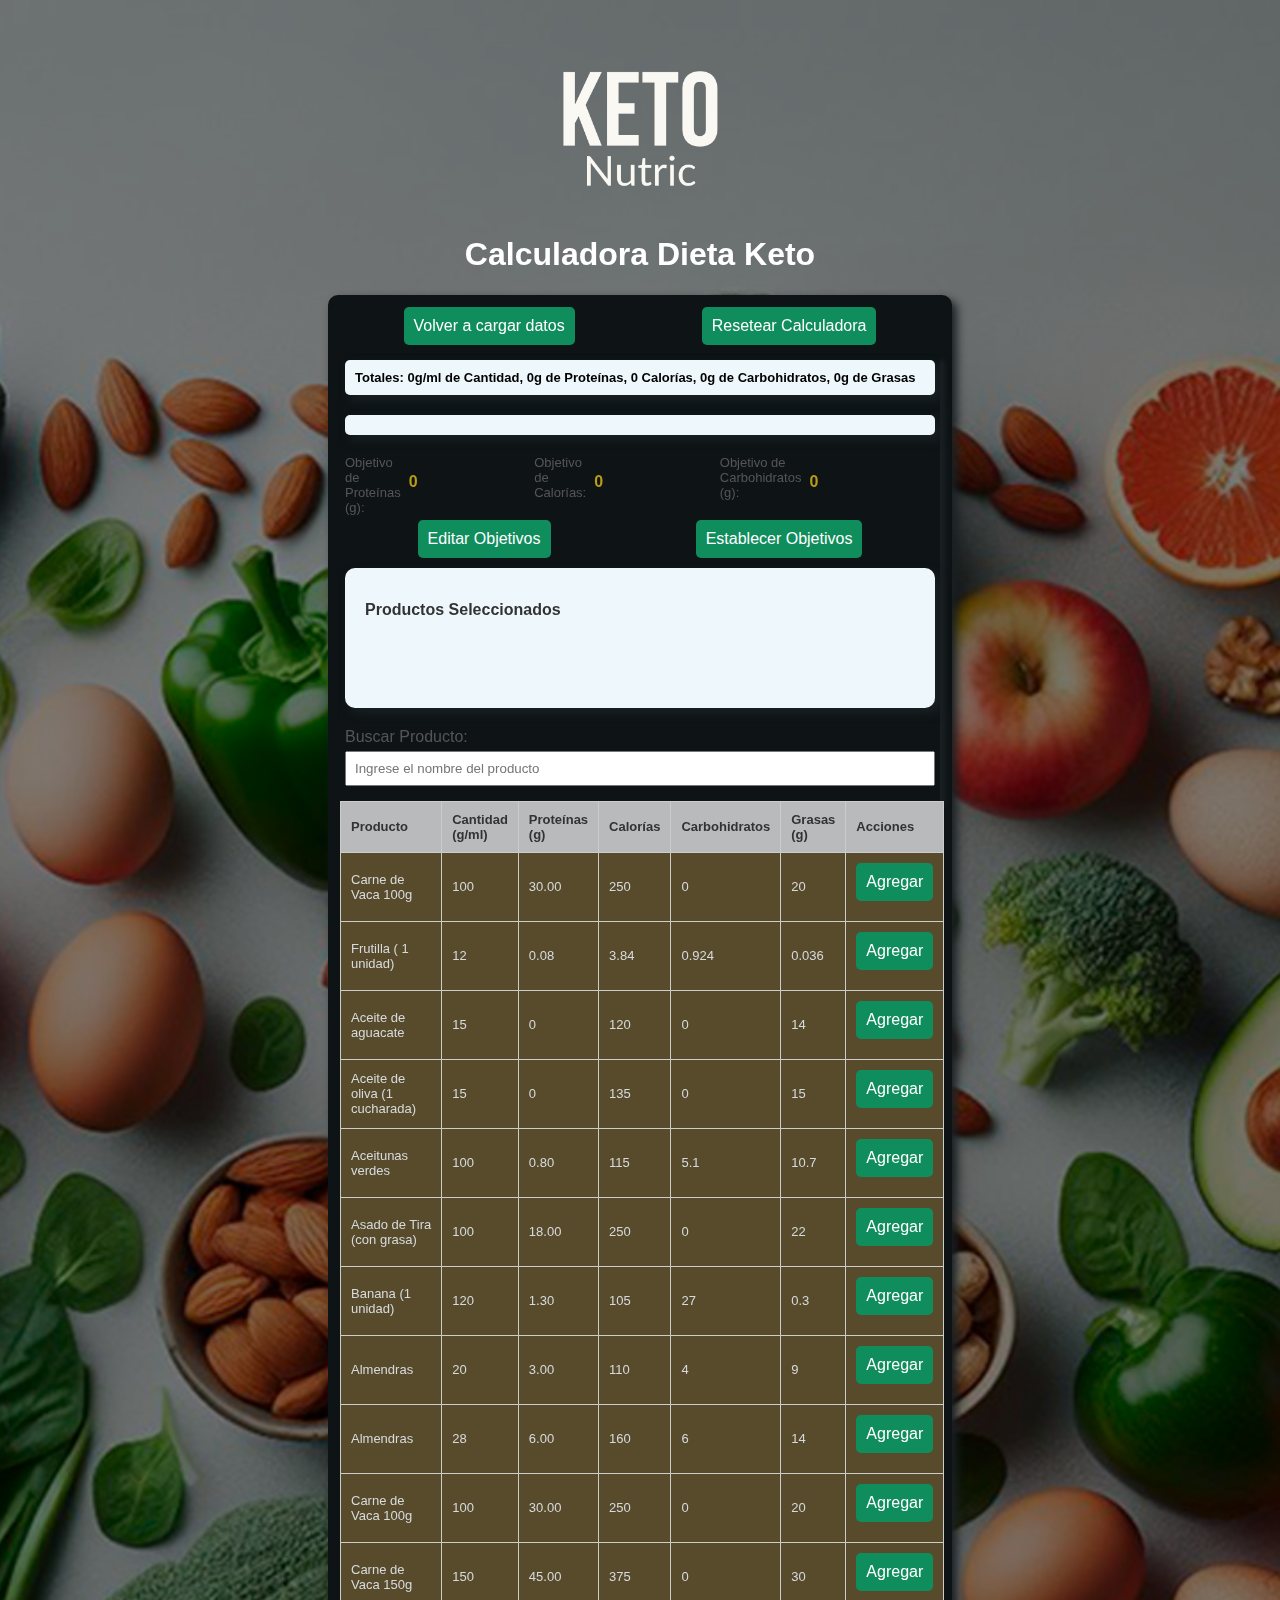
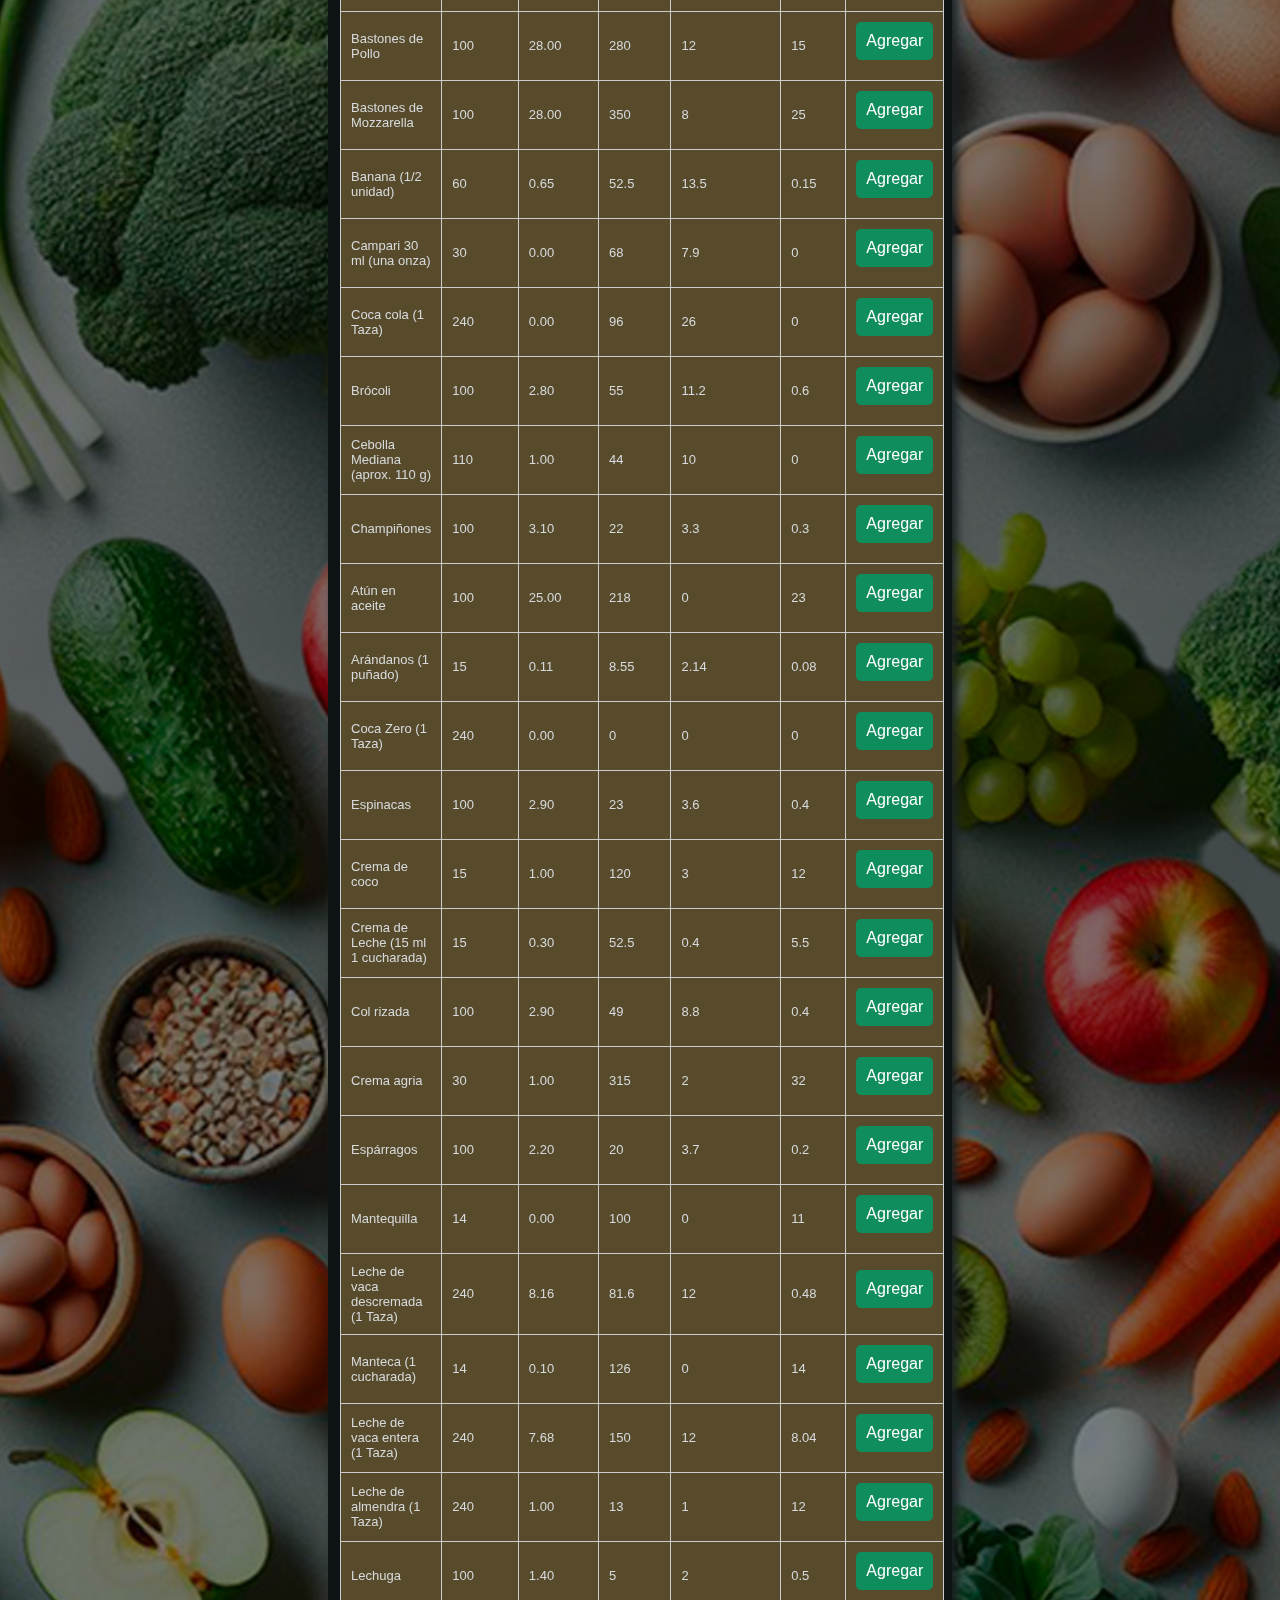
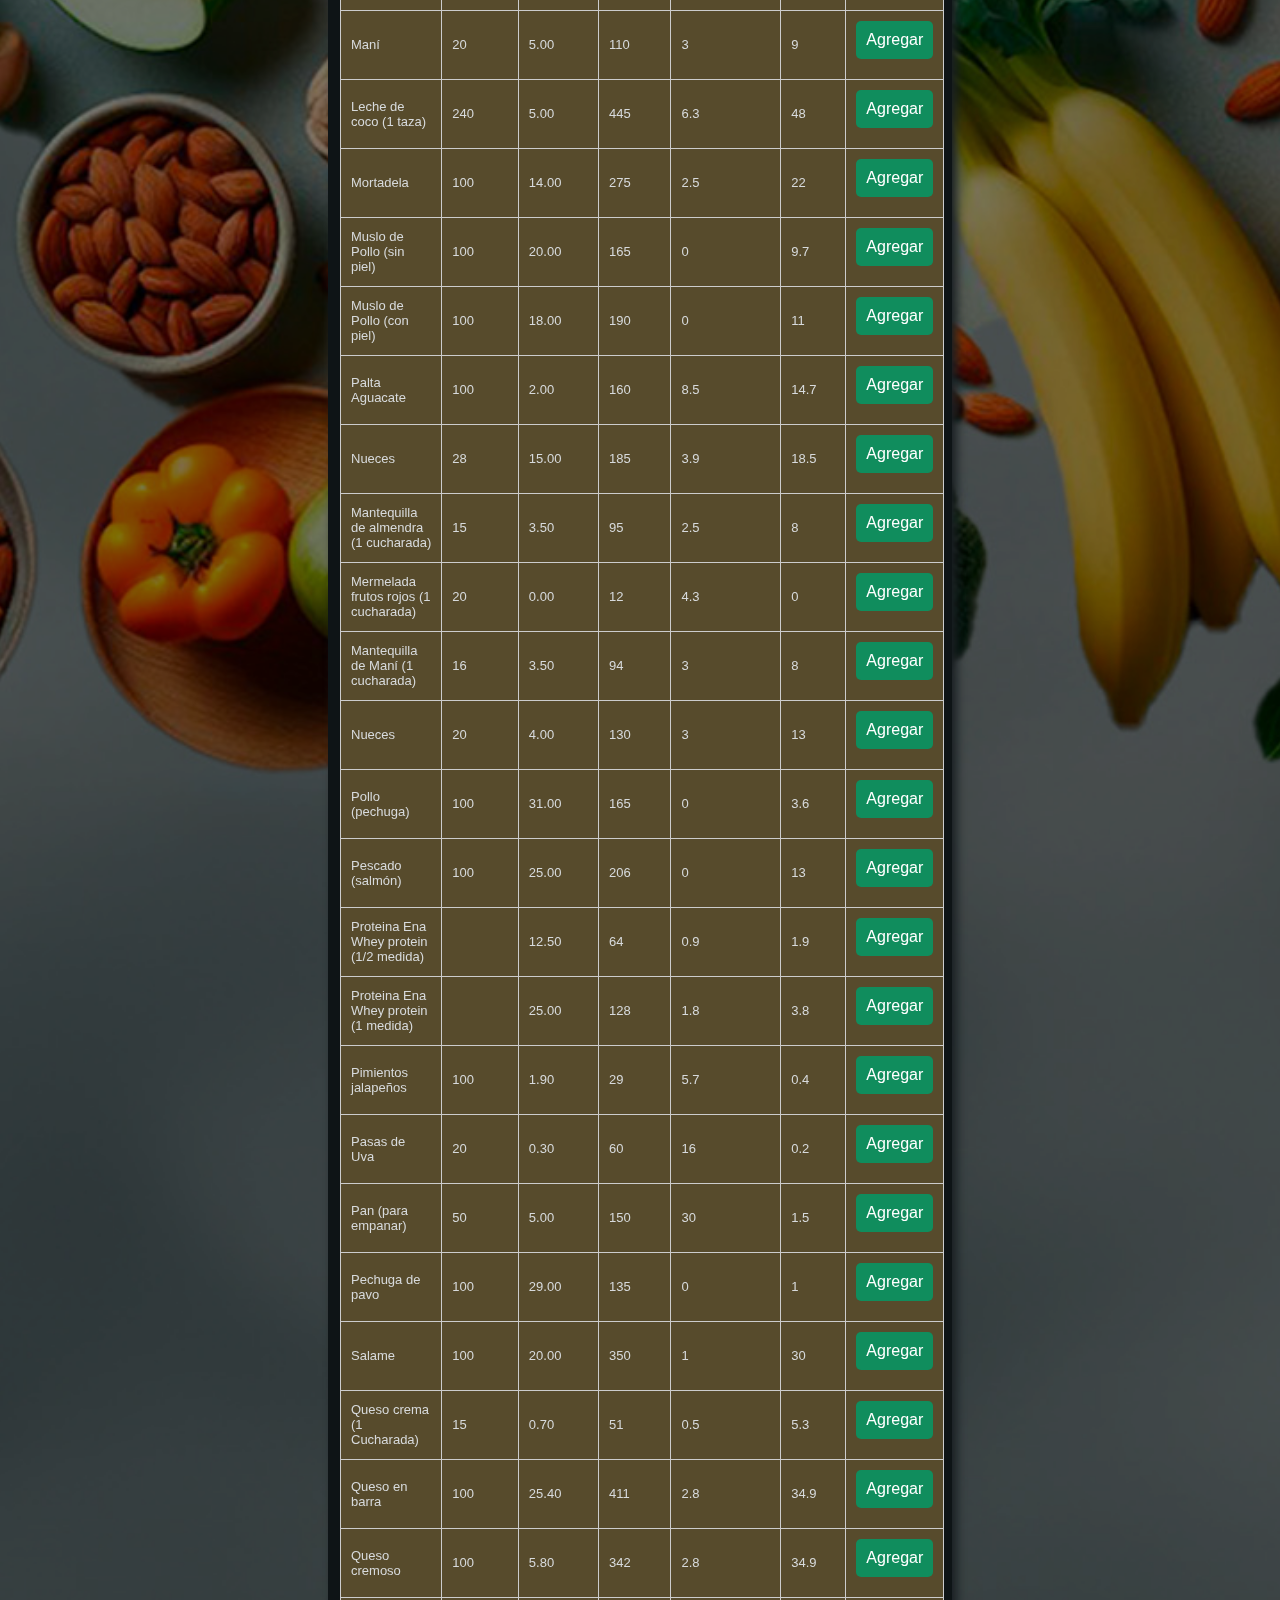
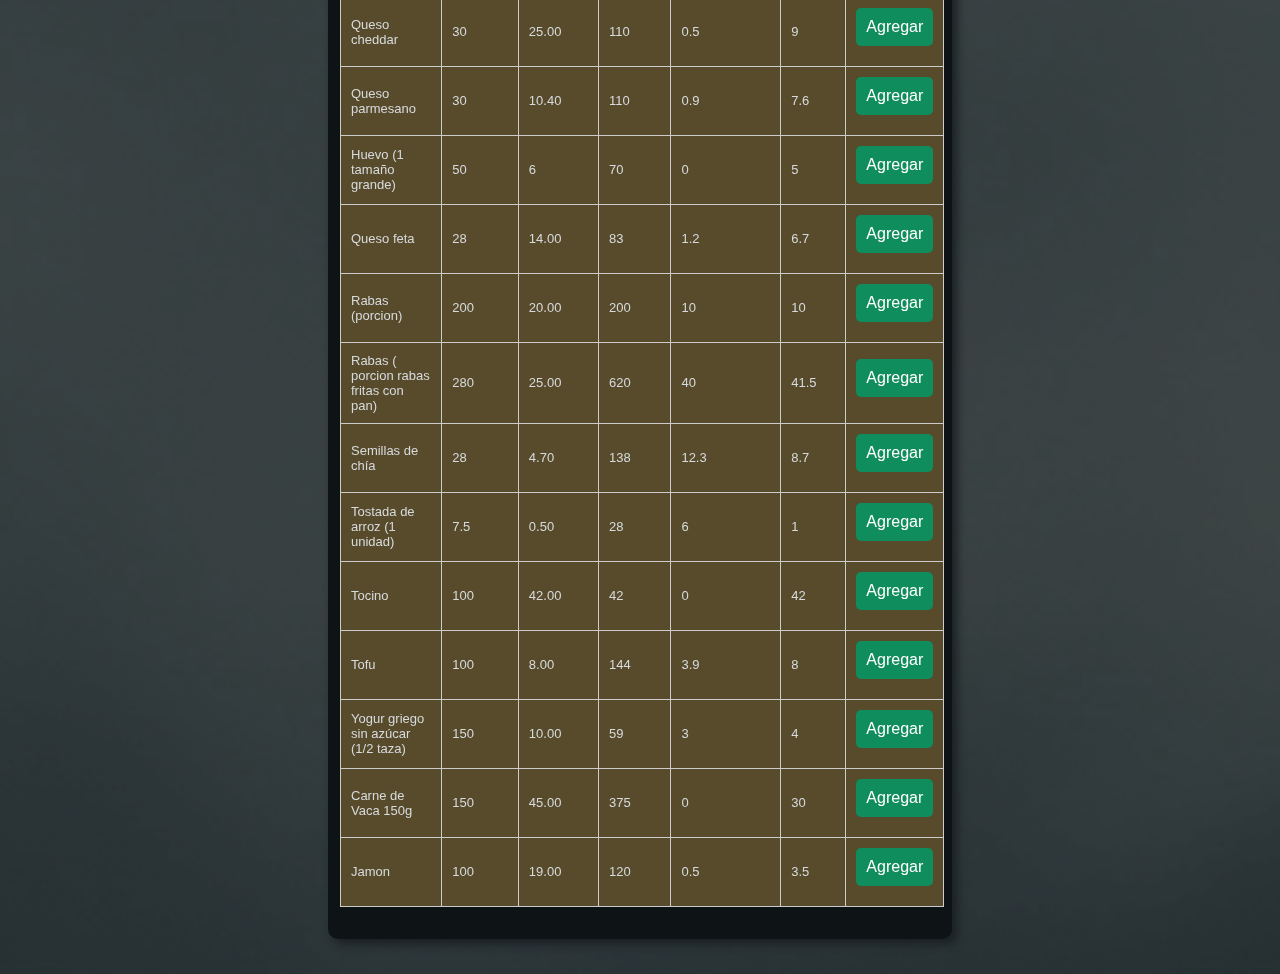
==== commit 83b303d0: "Update calculo.html" ====
--- a/calculo.html
+++ b/calculo.html
@@ -6,28 +6,7 @@
     <link rel="stylesheet" href="style.css">
 
     <title>Calculadora Dieta Keto</title>
-    <style>
-        table {
-            width: 100%;
-            border-collapse: collapse;
-            margin-bottom: 20px;
-        }
-
-        table, th, td {
-            border: 1px solid #ccc;
-        }
-
-        th, td {
-            padding: 10px;
-            text-align: left;
-        }
-
-        button {
-            padding: 10px;
-            font-size: 16px;
-            margin-bottom: 10px;
-        }
-    </style>
+    
 </head>
 <body id="bodycalculo">
 
@@ -41,11 +20,11 @@
     <div class="contenedor-principal">
         <div class="botones-inicio">
             <a href="index.html">
-                <button type="button">Voler a cargar datos</button>
+                <button type="button">Volver a cargar datos</button>
             </a>
-    
-        <button onclick="resetSum()">Resetear Calculadora</button>
+            <button onclick="resetCalculator()">Resetear Calculadora</button>
         </div>
+        
 
         <div class="barra-datos">
 
@@ -69,35 +48,29 @@
                 <button class="set-goals-button boton-objetivos" onclick="establecerObjetivos()">Establecer Objetivos</button>
             </div> 
 
-            <label for="search">Buscar Producto:</label>
-            <input type="text" id="search" oninput="searchProduct()" placeholder="Ingrese el nombre del producto">
-
             <div class="productos-seleccionados">
                 <div id="selected-items">
                     <h2>Productos Seleccionados</h2>
                     <ul id="selected-list"></ul>
                 </div>              
             </div>
+            <label for="search">Buscar Producto:</label>
+            <input type="text" id="search" oninput="searchProduct()" placeholder="Ingrese el nombre del producto">
+
             
         </div>
         
         <div class="contenedor-1">
                             
            
-        
+            
 
             <div class="contenedor-2">
-
-                 
-                        
-                <!-- sección de objetivos  -->
-
-               
-
-                <!--    BOTON EDITAR  -->
-               
+              
+                                              
                     <table id="product-table">
-                        <thead>
+
+                        <thead class="">
                             <tr>
                                 <th>Producto</th>
                                 <th>Cantidad (g/ml)</th>
@@ -108,6 +81,7 @@
                                 <th>Acciones</th>
                             </tr>
                         </thead>
+                     
                         <tbody>  <!-- LISTA DE PRODUCTOS -->
                             <!-- Agrega más filas según sea necesario -->
                             <tr data-name="Carne de Vaca 100g" data-quantity="100" data-proteins="30.00" data-calories="250" data-carbs="0" data-fats="20">
--- a/style.css
+++ b/style.css
@@ -97,7 +97,7 @@
 
 
 
-/* PAGINA CALCULO */
+/*------------------PAGINA CALCULO --------------------*/
 
 #bodycalculo {
   display: flex;
@@ -125,14 +125,14 @@
 
 .barra-datos {
   padding: 15px;
-  position: sticky;
+  /* position: sticky; */
   top: 0;
   z-index: 10;
   background-color: #0e1416;
   box-shadow: #1a2023 5px 5px 5px;
   max-width: 600px;
   padding: 5px;
-  /* Remove display: flex */
+ 
   align-items: center;
 }
 
@@ -165,7 +165,11 @@
 #totals, #goal-message {
   font-weight: bold;
   font-size: small;
-    
+  padding: 10px;
+  margin-bottom: 20px;
+  background-color: #eef8fc;
+  border-radius: 5px;
+  
 }
 
 
@@ -193,9 +197,6 @@
   
     
 }
-
-
-
 
 
 
@@ -236,15 +237,38 @@
 }
 
 
-
-/* #totals, #goal-message {
+.productos-seleccionados h2 {
+  font-size:medium;
+}
+
+#selected-items {
   background-color: #eef8fc;
-  border-radius: 5px;
+  border-radius: 10px;
   box-shadow: #1a2023 5px 5px 10px;
-  padding: 10px;
+  padding: 20px;
   margin-bottom: 20px;
-  
-} */
+  max-width: 600px;
+  overflow-y: auto; /* Agrega una barra de desplazamiento vertical si es necesario */
+  height: 100px; /* Fija la altura del área, ajusta según sea necesario */
+}
+
+#selected-items h2 {
+  color: #333;
+}
+
+#selected-list {
+  list-style: none;
+  padding: 0;
+  margin: 0; /* Asegura que no haya márgenes internos */
+}
+
+#selected-list li {
+  margin-bottom: 10px;
+}
+
+
+
+
 
 
 
@@ -293,6 +317,28 @@
 
 
 /* --------------------TABLA -------------------*/
+
+
+table {
+  width: 100%;
+  border-collapse: collapse;
+  margin-bottom: 20px;
+}
+
+table, th, td {
+  border: 1px solid #ccc;
+}
+
+th, td {
+  padding: 10px;
+  text-align: left;
+}
+
+button {
+  padding: 10px;
+  font-size: 16px;
+  margin-bottom: 10px;
+}
 
 #product-table th {
   background-color: #b9babb;
@@ -306,6 +352,38 @@
   color: #d7dadc;
   background-color: #f2c25c52;
 }
+
+
+.producto {
+  position: relative;
+  padding: 10px;
+  border-radius: 5px;
+  text-align: center;
+}
+
+.producto::before {
+  content: "";
+  position: absolute;
+  top: 0;
+  left: 0;
+  width: 50px;
+  height: 50px;
+  background-size: contain;
+  border-radius: 5px;
+}
+
+.producto[data-category="verdura"] {
+  background-color: green;
+}
+
+.producto[data-category="almendra"] {
+  background-color: brown;
+}
+thead {
+  position: sticky;
+  top: 0;
+}
+
 /* 
 
 #product-table th, #product-table td {
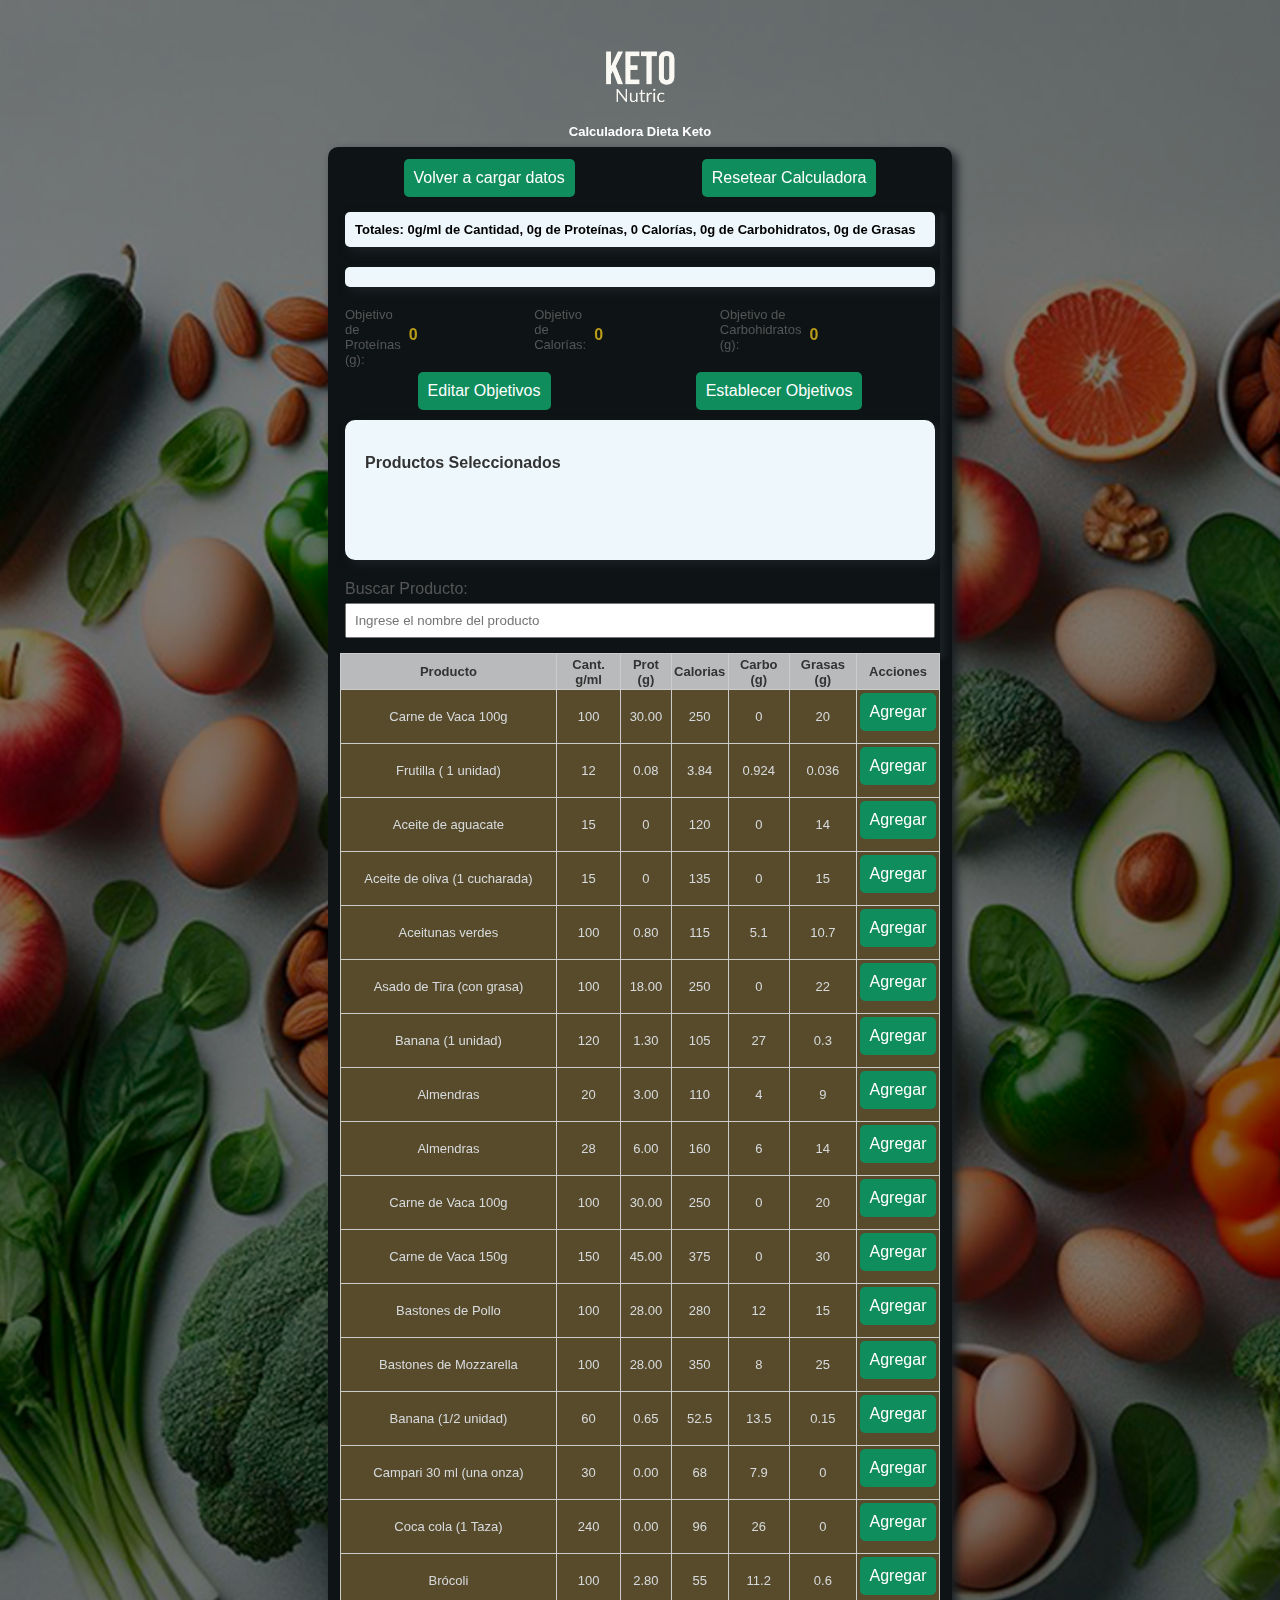
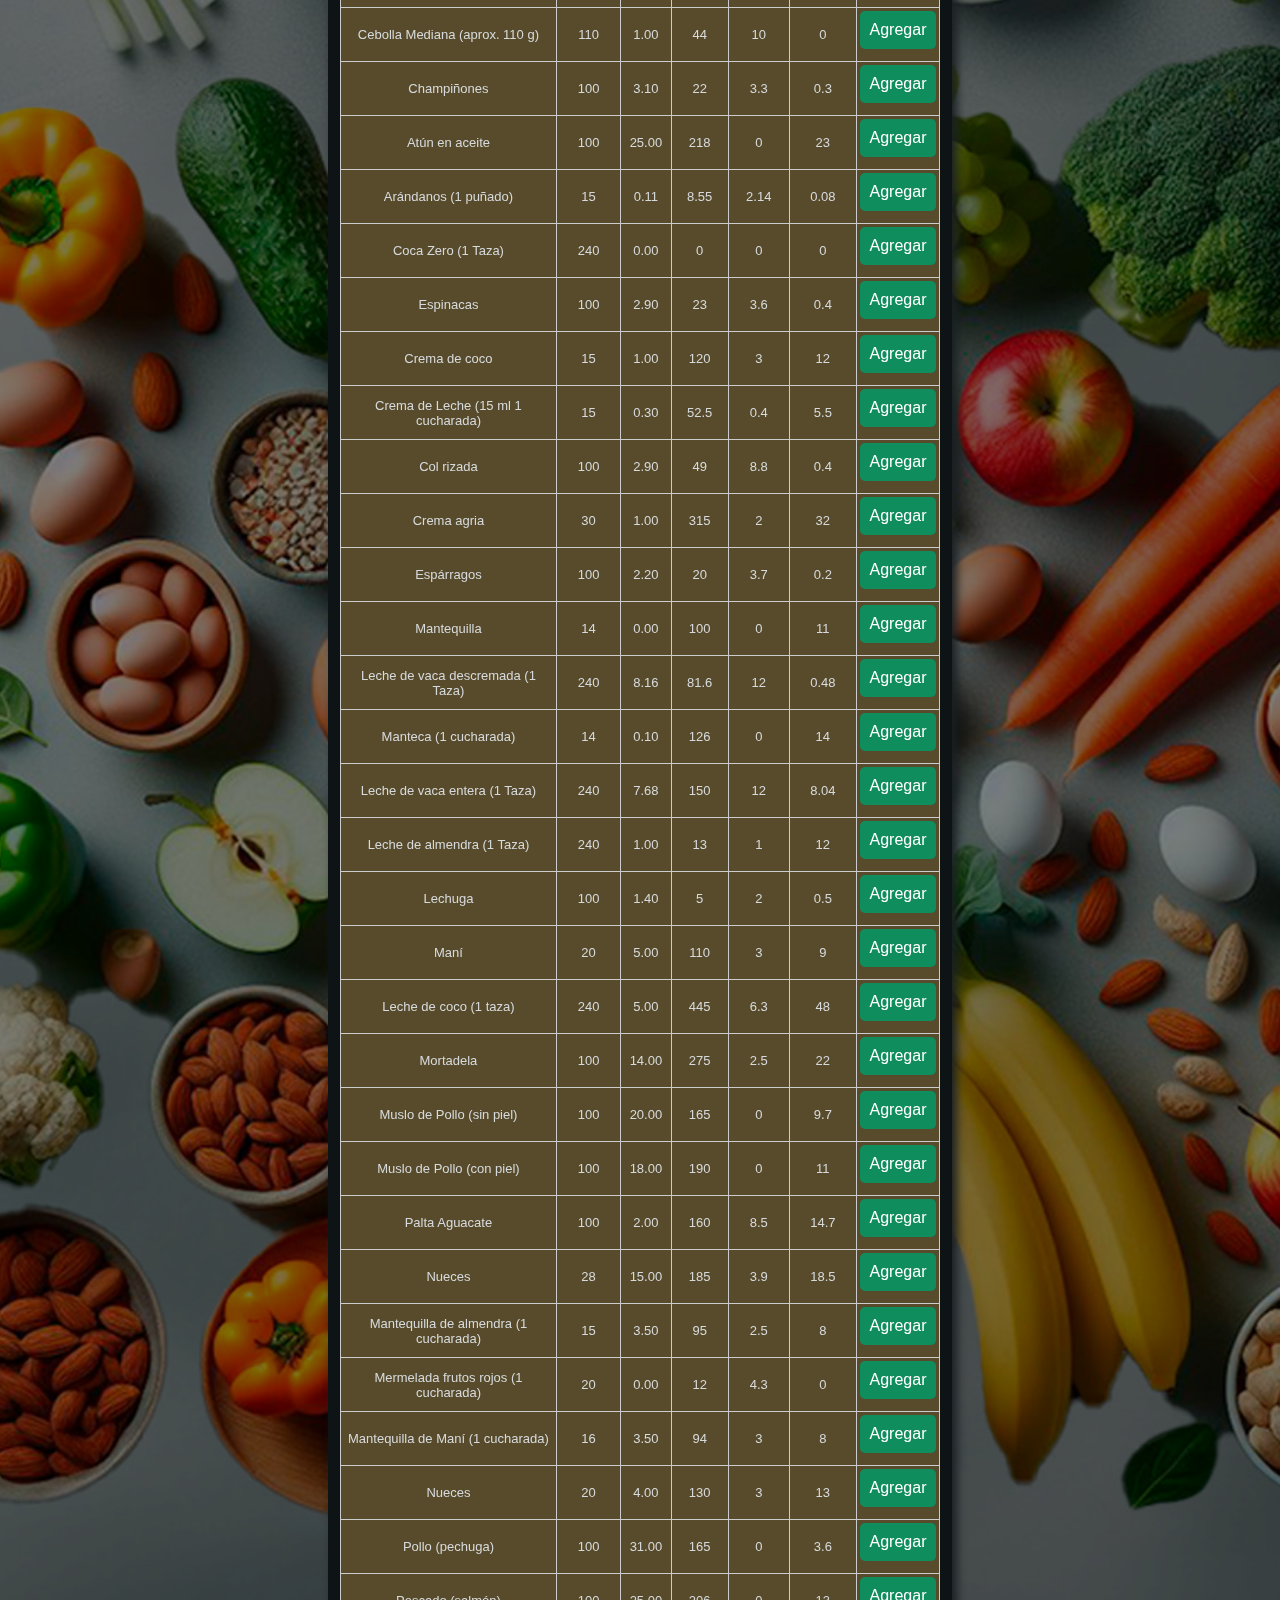
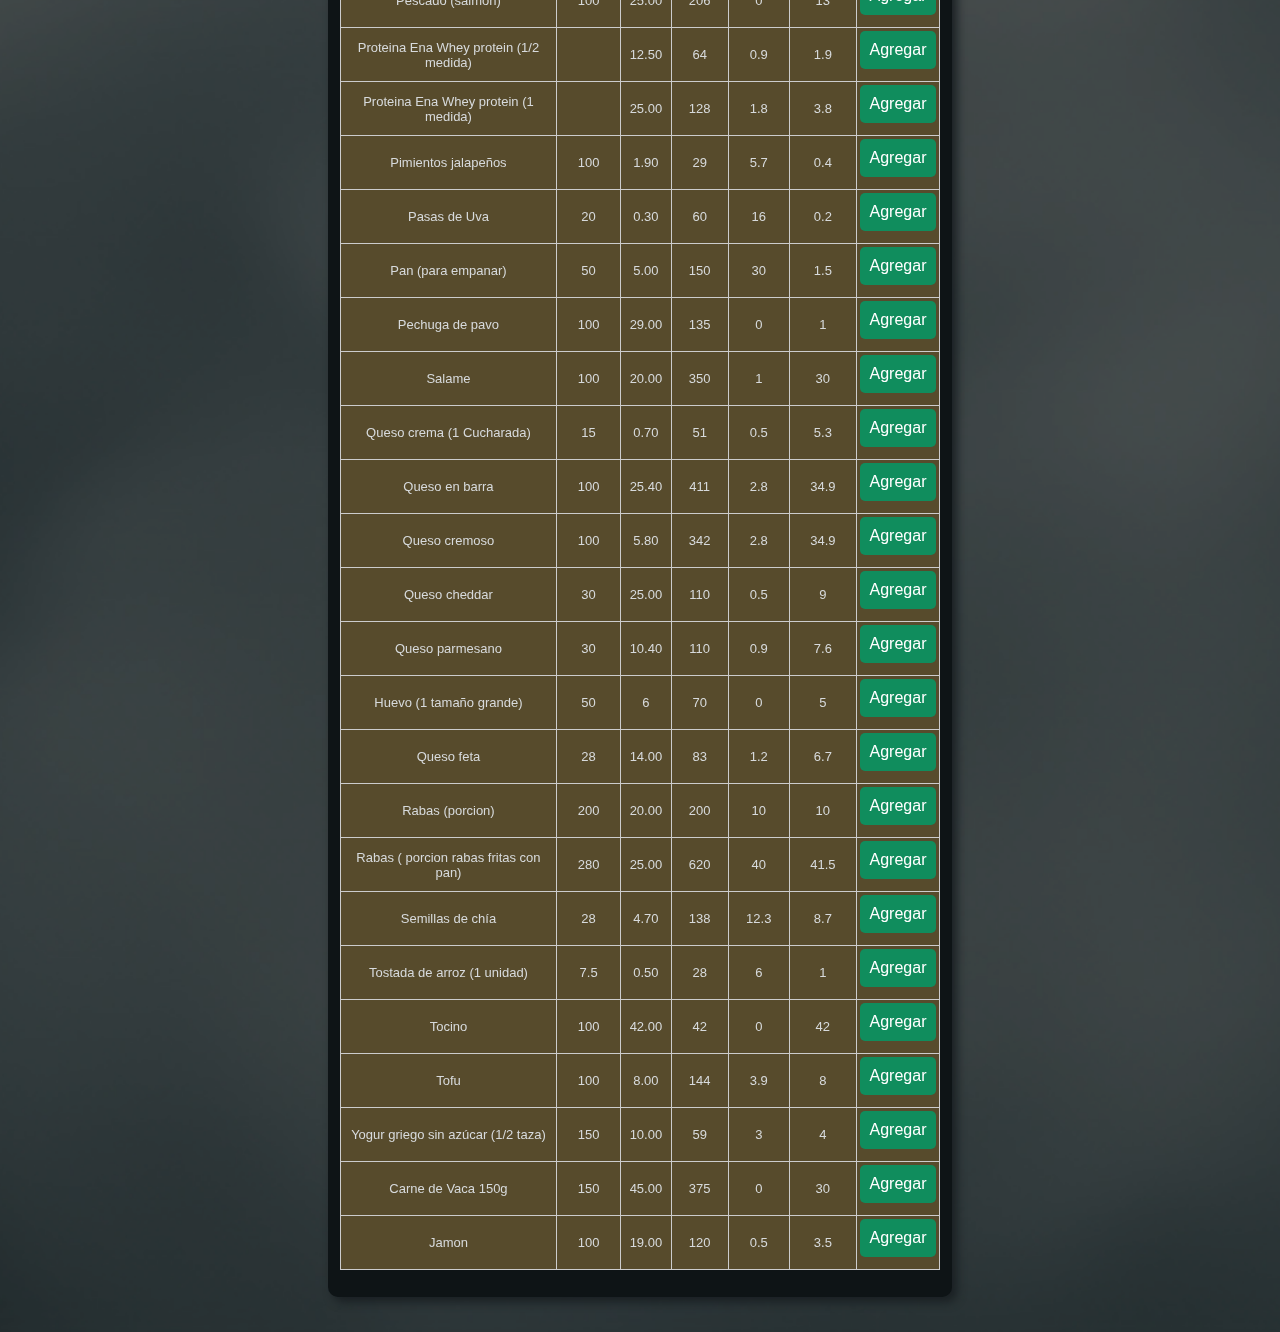
==== commit a02c5dc6: "Update calculo.html" ====
--- a/calculo.html
+++ b/calculo.html
@@ -69,14 +69,13 @@
               
                                               
                     <table id="product-table">
-
-                        <thead class="">
+                       <thead class="">
                             <tr>
                                 <th>Producto</th>
-                                <th>Cantidad (g/ml)</th>
-                                <th>Proteínas (g)</th>
-                                <th>Calorías</th>
-                                <th>Carbohidratos</th>
+                                <th>Cant. g/ml</th>
+                                <th>Prot (g)</th>
+                                <th>Calorias</th>
+                                <th>Carbo (g)</th>
                                 <th>Grasas (g)</th>
                                 <th>Acciones</th>
                             </tr>
--- a/style.css
+++ b/style.css
@@ -15,12 +15,13 @@
 h1 {
   color: white;
   text-align: center;
+  font-size: small;
 }
 
 .logo img {
 
-width: 180px;
-height: 180px;
+width: 80px;
+height: 80px;
 
 }
 
@@ -315,31 +316,30 @@
   background-color: #d7dadc;
 }
 
-
 /* --------------------TABLA -------------------*/
-
 
 table {
   width: 100%;
   border-collapse: collapse;
-  margin-bottom: 20px;
+  margin-bottom: 15px;
 }
 
 table, th, td {
   border: 1px solid #ccc;
 }
 
+
+
 th, td {
-  padding: 10px;
-  text-align: left;
-}
+  padding: 2.5px;
+  text-align: center;
+} 
 
 button {
   padding: 10px;
   font-size: 16px;
   margin-bottom: 10px;
 }
-
 #product-table th {
   background-color: #b9babb;
   color: #333;
